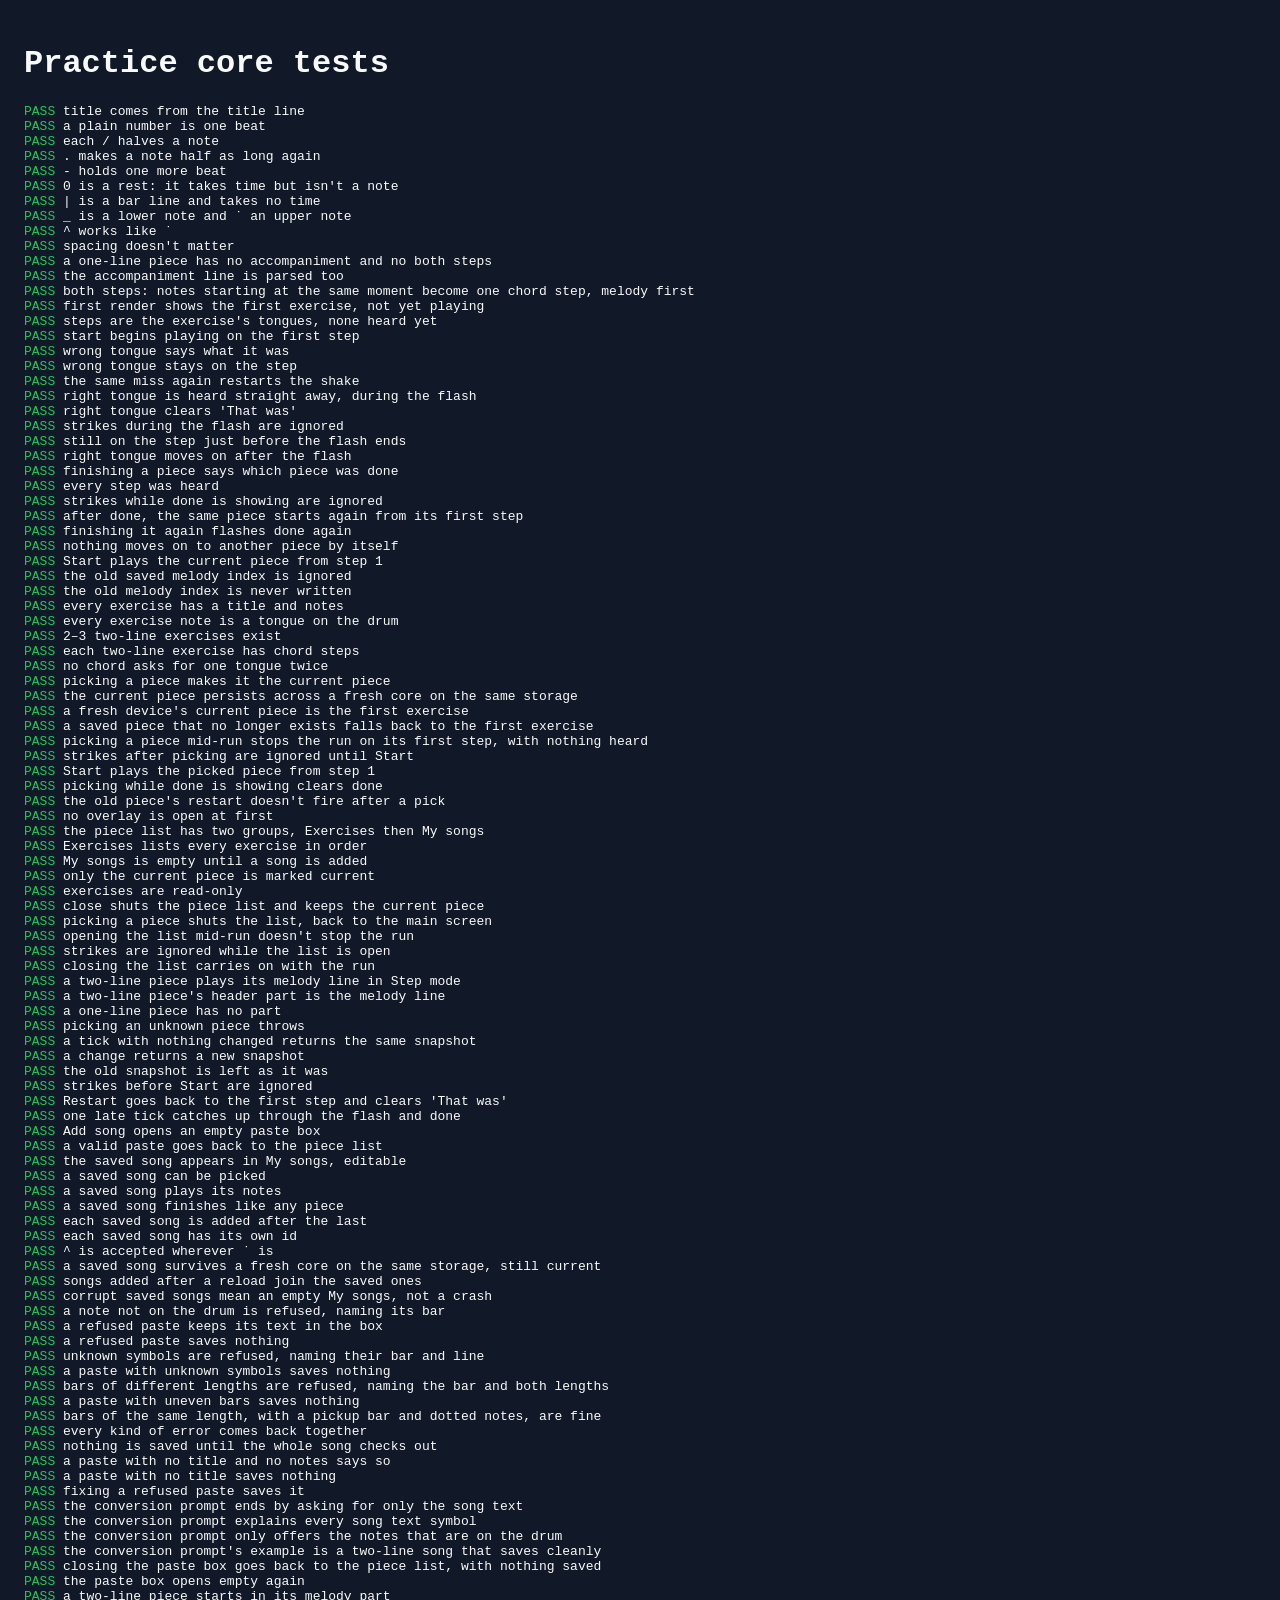
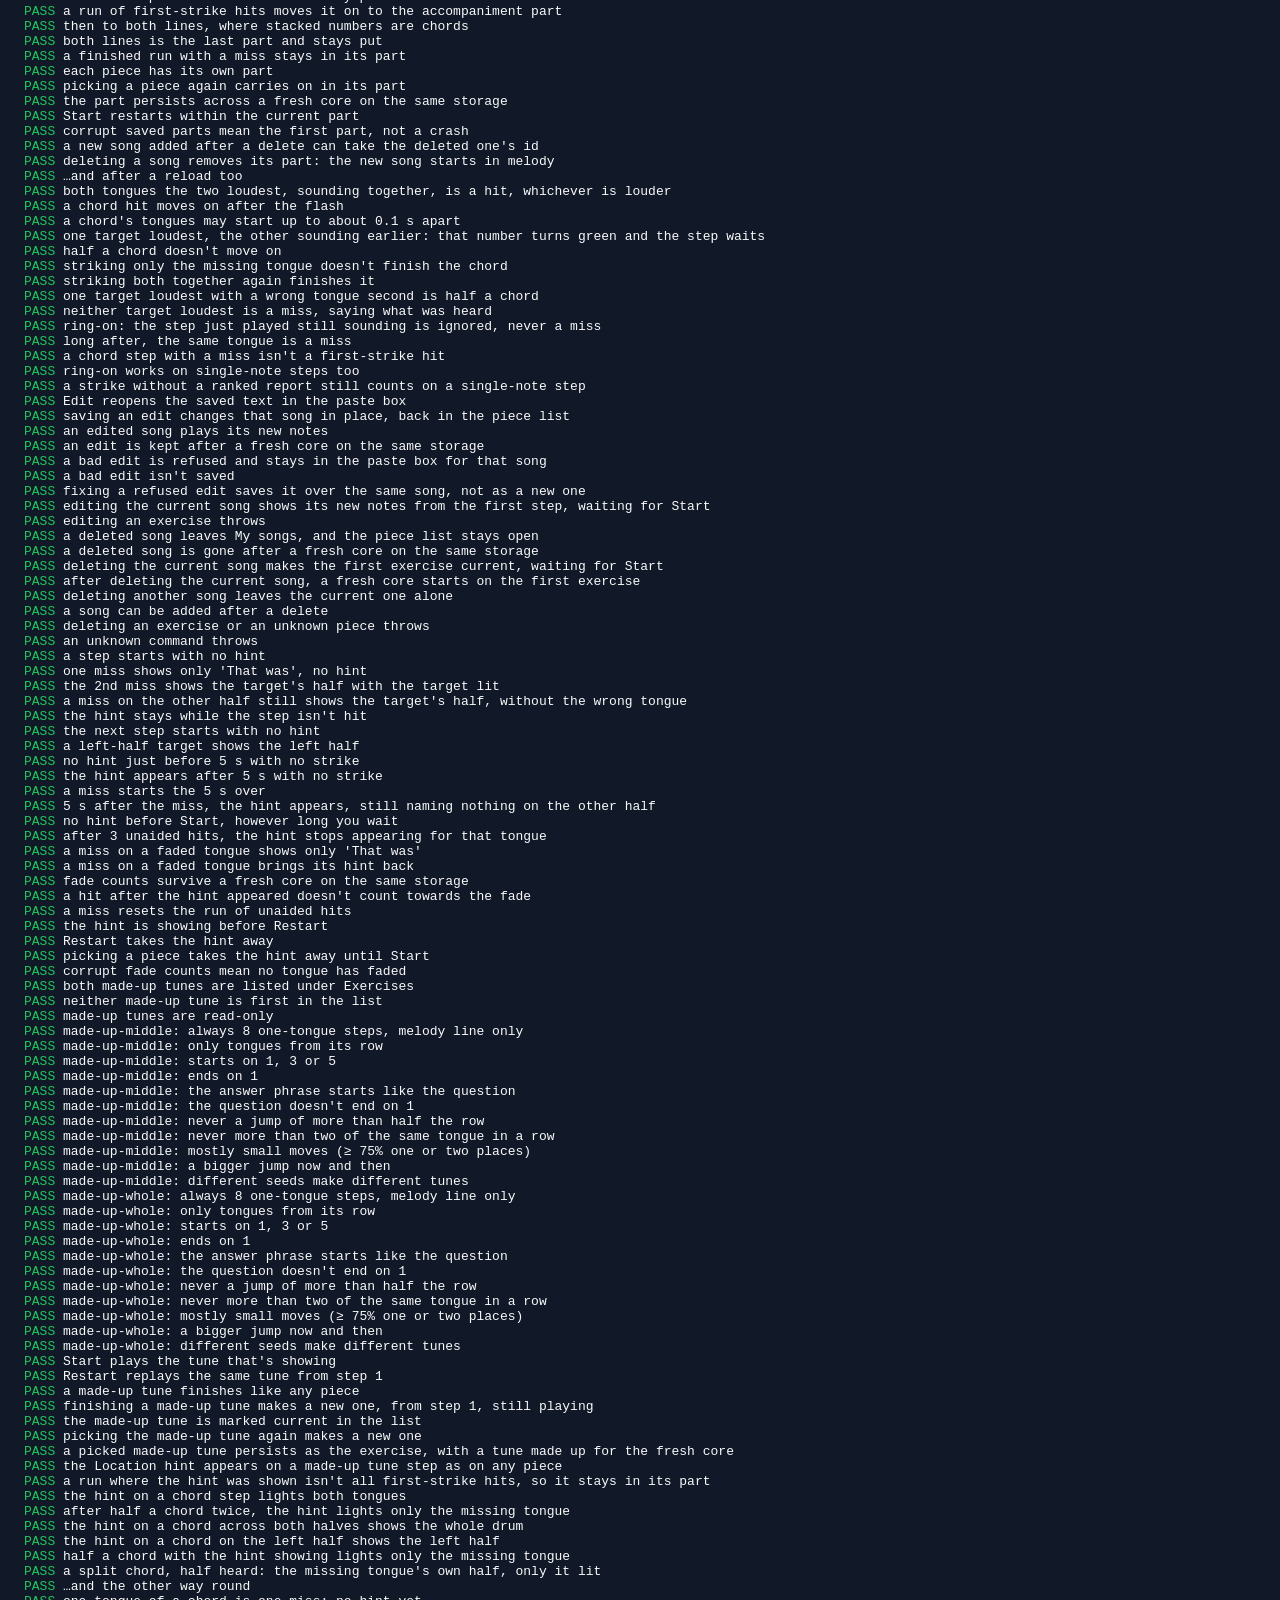
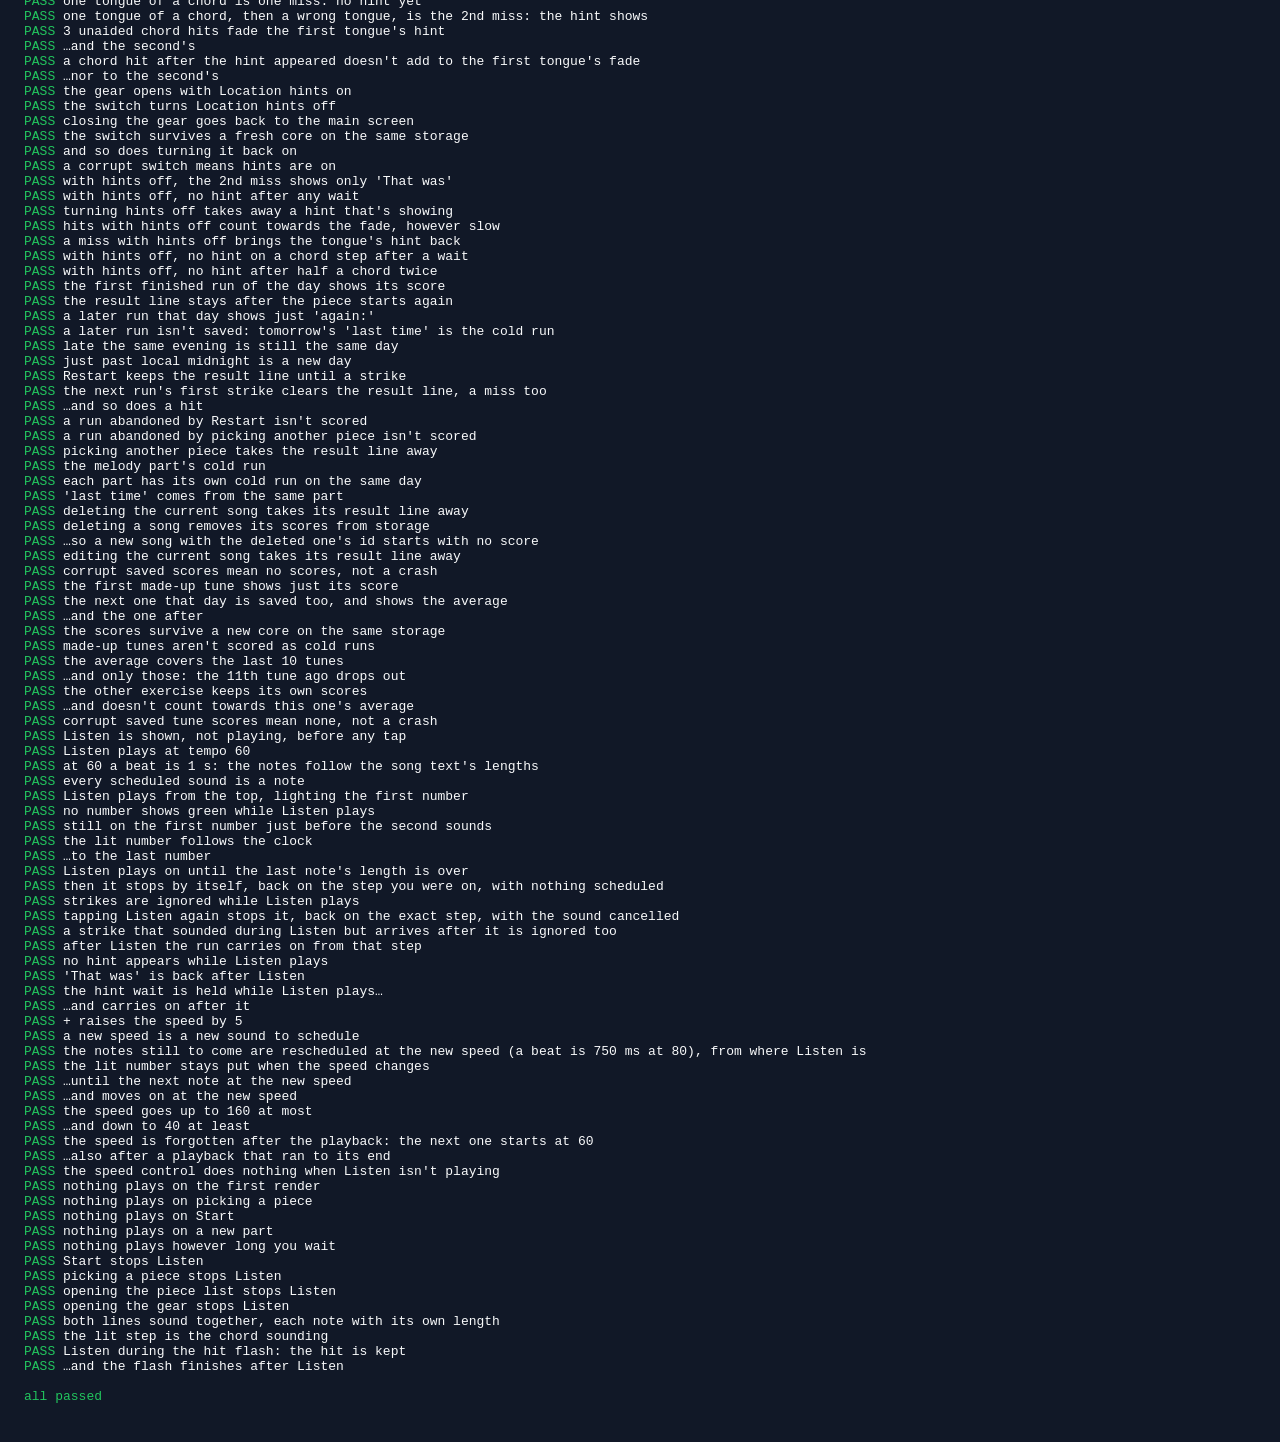
==== core-test.html @ 292e3771 "Merge branch 'next-version' into ticket-35 # Conflicts: #	core-test.html" ====
<!DOCTYPE html>
<html lang="en">
<head>
  <meta charset="utf-8">
  <title>Practice core tests</title>
  <style>body { font-family: ui-monospace, monospace; background: #111827; color: #f9fafb; padding: 1rem; } .fail { color: #f87171; } .pass { color: #22c55e; }</style>
</head>
<body>
  <h1>Practice core tests</h1>
  <pre id="out"></pre>
  <script type="module">
    // Cache-busted so a plain reload always tests the latest code.
    const bust = `?v=${Date.now()}`;
    const { createPracticeCore } = await import(`./core.js${bust}`);
    const { parseSongText } = await import(`./songtext.js${bust}`);
    const { EXERCISES, NOTE_BY_ID, DRUM_NOTES } = await import(`./notes.js${bust}`);

    const out = document.getElementById("out");
    const results = [];

    function check(name, got, want) {
      const ok = JSON.stringify(got) === JSON.stringify(want);
      results.push({ name, ok });
      out.innerHTML += `<span class="${ok ? "pass" : "fail"}">${ok ? "PASS" : "FAIL"}</span> ${name}\n`
        + (ok ? "" : `     want ${JSON.stringify(want)}\n     got  ${JSON.stringify(got)}\n`);
    }

    // localStorage stand-in.
    function fakeStorage(entries = {}) {
      const m = new Map(Object.entries(entries));
      return {
        getItem: (k) => (m.has(k) ? m.get(k) : null),
        setItem: (k, v) => m.set(k, String(v)),
        removeItem: (k) => m.delete(k),
      };
    }

    // A repeatable stand-in for Math.random.
    function seeded(seed) {
      let s = seed;
      return () => (s = (s * 16807) % 2147483647) / 2147483647;
    }

    // A core on a clock the test moves by hand: t.now += 300.
    function setup(storage = fakeStorage()) {
      const t = { now: new Date(2026, 9, 20, 9).getTime() };
      const core = createPracticeCore({ storage, clock: () => t.now, random: seeded(1) });
      return { t, core, storage };
    }

    const ids = (step) => step.tongues.map((tg) => tg.id);

    // Song text, through the parser seam (rhythm isn't visible in Step mode yet).
    {
      const notes = (line) => line.map((n) => `${n.tongue}@${n.start}+${n.length}`).join(" ");
      const melody = (text) => notes(parseSongText(`title: T\nmelody: ${text}`).lines.melody);
      check("title comes from the title line", parseSongText("title:  Morning tune \nmelody: 1").title, "Morning tune");
      check("a plain number is one beat", melody("1 2 3"), "1@0+1 2@1+1 3@2+1");
      check("each / halves a note", melody("1/ 2// 3"), "1@0+0.5 2@0.5+0.25 3@0.75+1");
      check(". makes a note half as long again", melody("1. 2/ 3/. 4"), "1@0+1.5 2@1.5+0.5 3@2+0.75 4@2.75+1");
      check("- holds one more beat", melody("1 - - 2 -"), "1@0+3 2@3+2");
      check("0 is a rest: it takes time but isn't a note", melody("1 0 2/ 0/ 3"), "1@0+1 2@2+0.5 3@3+1");
      check("| is a bar line and takes no time", melody("1 2 | 3 - |"), "1@0+1 2@1+1 3@2+2");
      check("_ is a lower note and ˙ an upper note", melody("_6 ˙1 _5/"), "_6@0+1 ˙1@1+1 _5@2+0.5");
      check("^ works like ˙", melody("^1 ^3/"), "˙1@0+1 ˙3@1+0.5");
      check("spacing doesn't matter", melody("1/2/|3"), "1@0+0.5 2@0.5+0.5 3@1+1");

      const one = parseSongText("title: One line\nmelody: 1 2");
      check("a one-line piece has no accompaniment and no both steps", [one.lines.accomp, one.both], [undefined, undefined]);

      const two = parseSongText("title: Two\nmelody: 3 5/ 6/ 5 - |\naccomp: 1 0 _5/ _6/ 0 |");
      check("the accompaniment line is parsed too", notes(two.lines.accomp), "1@0+1 _5@2+0.5 _6@2.5+0.5");
      check("both steps: notes starting at the same moment become one chord step, melody first",
        two.both.map((s) => `${s.tongues.join("+")}@${s.start}`).join(" "), "3+1@0 5@1 6@1.5 5+_5@2 _6@2.5");
    }

    {
      const { core } = setup();
      let v = core.send({ type: "tick" });
      check("first render shows the first exercise, not yet playing",
        [v.piece.title, v.piece.group, v.playing, v.position], ["D major scale", "exercise", false, 0]);
      check("steps are the exercise's tongues, none heard yet",
        v.steps.map(ids).join(" "), "1 2 3 4 5 6 7 ˙1");
      v = core.send({ type: "start" });
      check("start begins playing on the first step", [v.playing, v.position], [true, 0]);
    }

    {
      const { t, core } = setup();
      core.send({ type: "start" });
      let v = core.send({ type: "strike", tongue: "3", at: t.now }); // the scale starts on 1
      check("wrong tongue says what it was", v.feedback.thatWas, "3");
      check("wrong tongue stays on the step", v.position, 0);
      const first = v.feedback.seq;
      v = core.send({ type: "strike", tongue: "3", at: t.now });
      check("the same miss again restarts the shake", v.feedback.seq > first, true);
    }

    {
      const { t, core } = setup();
      core.send({ type: "start" });
      core.send({ type: "strike", tongue: "3", at: t.now });
      let v = core.send({ type: "strike", tongue: "1", at: t.now });
      check("right tongue is heard straight away, during the flash",
        [v.steps[0].tongues[0].heard, v.position], [true, 0]);
      check("right tongue clears 'That was'", v.feedback, null);
      t.now += 100;
      v = core.send({ type: "strike", tongue: "2", at: t.now });
      check("strikes during the flash are ignored", v.steps[1].tongues[0].heard, false);
      t.now += 149;
      check("still on the step just before the flash ends", core.send({ type: "tick" }).position, 0);
      t.now += 1;
      v = core.send({ type: "tick" });
      check("right tongue moves on after the flash", [v.position, v.steps[1].tongues[0].heard], [1, false]);
    }

    // A strike as the detector reports it: `sounding` is [tongue, onset ms from now], loudest first,
    // and the detector's single-note verdict is the loudest.
    function report(t, ...sounding) {
      const ranked = sounding.map(([tongue, from], i) => ({ tongue, level: 1 / (i + 1), at: t.now + from }));
      return { type: "strike", tongue: ranked[0].tongue, at: t.now, ranked };
    }

    // Hits every remaining step of the current piece, waiting out each flash. Chords are struck
    // together.
    function playThrough(t, core) {
      let v = core.send({ type: "tick" });
      while (!v.done) {
        core.send(report(t, ...ids(v.steps[v.position]).map((id) => [id, 0])));
        t.now += 300;
        v = core.send({ type: "tick" });
      }
      return v;
    }

    {
      const { t, core } = setup();
      core.send({ type: "start" });
      let v = playThrough(t, core);
      check("finishing a piece says which piece was done", v.done.title, "D major scale");
      check("every step was heard", v.steps.every((s) => s.tongues[0].heard), true);
      const firstDone = v.done.seq;
      v = core.send({ type: "strike", tongue: "3", at: t.now });
      check("strikes while done is showing are ignored", v.feedback, null);
      t.now += 1500;
      v = core.send({ type: "tick" });
      check("after done, the same piece starts again from its first step",
        [v.done, v.piece.title, v.position, v.steps[0].tongues[0].heard, v.playing],
        [null, "D major scale", 0, false, true]);
      v = playThrough(t, core);
      check("finishing it again flashes done again", [v.done.title, v.done.seq > firstDone], ["D major scale", true]);
      t.now += 60000;
      v = core.send({ type: "tick" });
      check("nothing moves on to another piece by itself",
        [v.piece.title, v.position, v.done], ["D major scale", 0, null]);
    }

    {
      const { t, core } = setup();
      core.send({ type: "start" });
      core.send({ type: "strike", tongue: "1", at: t.now });
      t.now += 300;
      core.send({ type: "strike", tongue: "2", at: t.now });
      t.now += 300;
      core.send({ type: "tick" });
      const v = core.send({ type: "start" });
      check("Start plays the current piece from step 1",
        [v.piece.title, v.position, v.steps.some((s) => s.tongues[0].heard)], ["D major scale", 0, false]);
    }

    {
      const writes = [];
      const storage = fakeStorage({ "tongue-drum:melody": "5" });
      const setItem = storage.setItem;
      storage.setItem = (k, v) => { writes.push(k); setItem(k, v); };
      const { t, core } = setup(storage);
      let v = core.send({ type: "tick" });
      check("the old saved melody index is ignored", v.piece.title, "D major scale");
      core.send({ type: "start" });
      playThrough(t, core);
      t.now += 1500;
      core.send({ type: "tick" });
      check("the old melody index is never written", writes.includes("tongue-drum:melody"), false);
    }

    {
      const pieces = EXERCISES.map((e) => parseSongText(e.text));
      check("every exercise has a title and notes", pieces.every((p) => p.title && p.lines.melody.length > 0), true);
      check("every exercise note is a tongue on the drum",
        pieces.flatMap((p) => [...p.lines.melody, ...(p.lines.accomp ?? [])]).filter((n) => !NOTE_BY_ID[n.tongue]), []);
      const twoLine = pieces.filter((p) => p.lines.accomp);
      check("2–3 two-line exercises exist", twoLine.length >= 2 && twoLine.length <= 3, true);
      check("each two-line exercise has chord steps", twoLine.every((p) => p.both.some((s) => s.tongues.length === 2)), true);
      check("no chord asks for one tongue twice", twoLine.every((p) => p.both.every((s) => new Set(s.tongues).size === s.tongues.length)), true);
    }

    // The piece list.
    {
      const storage = fakeStorage();
      const { core } = setup(storage);
      let v = core.send({ type: "pick", pieceId: "simple-phrase" });
      check("picking a piece makes it the current piece", v.piece.title, "Simple phrase");
      v = setup(storage).core.send({ type: "tick" });
      check("the current piece persists across a fresh core on the same storage", v.piece.title, "Simple phrase");
      v = setup().core.send({ type: "tick" });
      check("a fresh device's current piece is the first exercise", v.piece.title, "D major scale");
      v = setup(fakeStorage({ "tongue-drum:piece": "no-such-piece" })).core.send({ type: "tick" });
      check("a saved piece that no longer exists falls back to the first exercise", v.piece.title, "D major scale");
    }

    {
      const { t, core } = setup();
      core.send({ type: "start" });
      core.send({ type: "strike", tongue: "1", at: t.now });
      t.now += 300;
      core.send({ type: "strike", tongue: "5", at: t.now }); // a miss on step 2
      let v = core.send({ type: "pick", pieceId: "up-and-down" });
      check("picking a piece mid-run stops the run on its first step, with nothing heard",
        [v.piece.title, v.playing, v.position, v.feedback, v.steps.some((s) => s.tongues[0].heard)],
        ["Up and down", false, 0, null, false]);
      v = core.send({ type: "strike", tongue: "1", at: t.now });
      check("strikes after picking are ignored until Start", v.steps[0].tongues[0].heard, false);
      v = core.send({ type: "start" });
      check("Start plays the picked piece from step 1",
        [v.piece.title, v.playing, v.position, v.steps.map(ids).join(" ")], ["Up and down", true, 0, "1 3 5 7 5 3 1"]);
    }

    {
      const { t, core } = setup();
      core.send({ type: "start" });
      playThrough(t, core);
      let v = core.send({ type: "pick", pieceId: "classic-step" });
      check("picking while done is showing clears done", [v.done, v.playing], [null, false]);
      t.now += 1500;
      v = core.send({ type: "tick" });
      check("the old piece's restart doesn't fire after a pick", [v.piece.title, v.playing, v.done], ["Classic step", false, null]);
    }

    {
      const { core } = setup();
      check("no overlay is open at first", core.send({ type: "tick" }).overlay, null);
      core.send({ type: "pick", pieceId: "simple-phrase" });
      let v = core.send({ type: "open", what: "pieces" });
      check("the piece list has two groups, Exercises then My songs",
        [v.overlay.kind, v.overlay.groups.map((g) => g.title)], ["pieces", ["Exercises", "My songs"]]);
      const [exercises, mySongs] = v.overlay.groups;
      check("Exercises lists every exercise in order",
        exercises.pieces.map((p) => p.title).slice(0, 3), ["D major scale", "Simple phrase", "Up and down"]);
      check("My songs is empty until a song is added", mySongs.pieces, []);
      check("only the current piece is marked current",
        exercises.pieces.filter((p) => p.current).map((p) => p.id), ["simple-phrase"]);
      check("exercises are read-only", exercises.pieces.some((p) => p.editable), false);
      v = core.send({ type: "close" });
      check("close shuts the piece list and keeps the current piece", [v.overlay, v.piece.title], [null, "Simple phrase"]);
      core.send({ type: "open", what: "pieces" });
      v = core.send({ type: "pick", pieceId: "upper-octave" });
      check("picking a piece shuts the list, back to the main screen", [v.overlay, v.piece.title], [null, "Upper octave"]);
    }

    {
      const { t, core } = setup();
      core.send({ type: "start" });
      let v = core.send({ type: "open", what: "pieces" });
      check("opening the list mid-run doesn't stop the run", v.playing, true);
      v = core.send({ type: "strike", tongue: "1", at: t.now });
      check("strikes are ignored while the list is open", [v.steps[0].tongues[0].heard, v.feedback], [false, null]);
      core.send({ type: "close" });
      v = core.send({ type: "strike", tongue: "1", at: t.now });
      check("closing the list carries on with the run", [v.playing, v.steps[0].tongues[0].heard], [true, true]);
    }

    {
      const { core } = setup();
      const v = core.send({ type: "pick", pieceId: "bells-two-lines" });
      check("a two-line piece plays its melody line in Step mode", v.steps.map(ids).join(" "), "5 3 5 3 1");
      check("a two-line piece's header part is the melody line", v.piece.part, "melody");
      check("a one-line piece has no part", core.send({ type: "pick", pieceId: "simple-phrase" }).piece.part, null);
      let threw = false;
      try { core.send({ type: "pick", pieceId: "no-such-piece" }); } catch { threw = true; }
      check("picking an unknown piece throws", threw, true);
    }

    {
      const { t, core } = setup();
      const a = core.send({ type: "start" });
      t.now += 1000;
      check("a tick with nothing changed returns the same snapshot", core.send({ type: "tick" }) === a, true);
      const b = core.send({ type: "strike", tongue: "3", at: t.now });
      check("a change returns a new snapshot", b !== a, true);
      check("the old snapshot is left as it was", a.feedback, null);
    }

    {
      const { t, core } = setup();
      let v = core.send({ type: "strike", tongue: "3", at: t.now });
      check("strikes before Start are ignored", v.feedback, null);
      core.send({ type: "start" });
      core.send({ type: "strike", tongue: "1", at: t.now });
      t.now += 300;
      core.send({ type: "strike", tongue: "5", at: t.now });
      v = core.send({ type: "start" });
      check("Restart goes back to the first step and clears 'That was'",
        [v.position, v.steps[0].tongues[0].heard, v.feedback, v.playing], [0, false, null, true]);
    }

    {
      const { t, core } = setup();
      core.send({ type: "start" });
      for (const tongue of ["1", "2", "3", "4", "5", "6", "7"]) {
        core.send({ type: "strike", tongue, at: t.now });
        t.now += 300;
        core.send({ type: "tick" });
      }
      core.send({ type: "strike", tongue: "˙1", at: t.now });
      t.now += 10000; // the screen was asleep: no ticks through the flash and done
      const v = core.send({ type: "tick" });
      check("one late tick catches up through the flash and done",
        [v.piece.title, v.position, v.done], ["D major scale", 0, null]);
    }

    // Add song.
    const songsIn = (v) => v.overlay.groups[1].pieces;

    {
      const { t, core } = setup();
      core.send({ type: "open", what: "pieces" });
      let v = core.send({ type: "open", what: "editor" });
      check("Add song opens an empty paste box", [v.overlay.kind, v.overlay.text, v.overlay.errors], ["editor", "", []]);
      v = core.send({ type: "saveSong", text: "title: Morning tune\nmelody: 3 5 | 6 - |" });
      check("a valid paste goes back to the piece list", v.overlay.kind, "pieces");
      check("the saved song appears in My songs, editable",
        songsIn(v).map((p) => [p.title, p.editable]), [["Morning tune", true]]);
      v = core.send({ type: "pick", pieceId: songsIn(v)[0].id });
      check("a saved song can be picked", [v.piece.title, v.piece.group], ["Morning tune", "my-song"]);
      v = core.send({ type: "start" });
      check("a saved song plays its notes", v.steps.map(ids).join(" "), "3 5 6");
      v = playThrough(t, core);
      check("a saved song finishes like any piece", v.done.title, "Morning tune");
    }

    {
      const { core } = setup();
      core.send({ type: "open", what: "editor" });
      core.send({ type: "saveSong", text: "title: First\nmelody: 1" });
      core.send({ type: "open", what: "editor" });
      const v = core.send({ type: "saveSong", text: "title: Second\nmelody: 2" });
      check("each saved song is added after the last", songsIn(v).map((p) => p.title), ["First", "Second"]);
      check("each saved song has its own id", new Set(songsIn(v).map((p) => p.id)).size, 2);
    }

    {
      const { core } = setup();
      core.send({ type: "open", what: "editor" });
      const v = core.send({ type: "saveSong", text: "title: Phone typed\nmelody: ^1 ^3/ 7 | _5 - |" });
      check("^ is accepted wherever ˙ is", core.send({ type: "pick", pieceId: songsIn(v)[0].id }).steps.map(ids).join(" "), "˙1 ˙3 7 _5");
    }

    {
      const storage = fakeStorage();
      const { core } = setup(storage);
      core.send({ type: "open", what: "editor" });
      let v = core.send({ type: "saveSong", text: "title: Kept\nmelody: 5 3 | 1 - |" });
      core.send({ type: "pick", pieceId: songsIn(v)[0].id });
      const fresh = setup(storage).core;
      v = fresh.send({ type: "tick" });
      check("a saved song survives a fresh core on the same storage, still current",
        [v.piece.title, v.piece.group, v.steps.map(ids).join(" ")], ["Kept", "my-song", "5 3 1"]);
      fresh.send({ type: "open", what: "editor" });
      v = fresh.send({ type: "saveSong", text: "title: Another\nmelody: 1" });
      check("songs added after a reload join the saved ones", songsIn(v).map((p) => p.title), ["Kept", "Another"]);
      v = setup(fakeStorage({ "tongue-drum:songs": "{not json" })).core.send({ type: "open", what: "pieces" });
      check("corrupt saved songs mean an empty My songs, not a crash", songsIn(v), []);
    }

    // A bad paste: every error comes back at once, each naming its bar, and nothing is saved.
    function badPaste(text) {
      const storage = fakeStorage();
      const { core } = setup(storage);
      core.send({ type: "open", what: "editor" });
      const v = core.send({ type: "saveSong", text });
      const after = setup(storage).core.send({ type: "open", what: "pieces" });
      return { v, saved: songsIn(core.send({ type: "open", what: "pieces" })).length + songsIn(after).length };
    }

    {
      const { v, saved } = badPaste("title: Too low\nmelody: 1 2 | _1 3 | ˙5 - |");
      check("a note not on the drum is refused, naming its bar",
        [v.overlay.kind, v.overlay.errors], ["editor", [
          { bar: 2, message: "bar 2: _1 isn't on the drum" },
          { bar: 3, message: "bar 3: ˙5 isn't on the drum" },
        ]]);
      check("a refused paste keeps its text in the box", v.overlay.text, "title: Too low\nmelody: 1 2 | _1 3 | ˙5 - |");
      check("a refused paste saves nothing", saved, 0);
    }

    {
      const { v, saved } = badPaste("title: Typos\nmelody: 1 2 | 3 x 4 | 5 8 |\naccomp: 1 - | _5 * - | 1 |");
      check("unknown symbols are refused, naming their bar and line", v.overlay.errors, [
        { bar: 2, message: 'bar 2: "x" in the melody isn\'t a song text symbol' },
        { bar: 3, message: 'bar 3: "8" in the melody isn\'t a song text symbol' },
        { bar: 2, message: 'bar 2: "*" in the accompaniment isn\'t a song text symbol' },
      ]);
      check("a paste with unknown symbols saves nothing", saved, 0);
    }

    {
      const { v, saved } = badPaste("title: Uneven\nmelody: 1 2 3 4 | 5 - - | 6/ 6/ 5 |\naccomp: 1 - - - | _5 - - - | 1 - - - | _5 |");
      check("bars of different lengths are refused, naming the bar and both lengths", v.overlay.errors, [
        { bar: 2, message: "bar 2: melody 3 beats, accompaniment 4" },
        { bar: 3, message: "bar 3: melody 2 beats, accompaniment 4" },
        { bar: 4, message: "bar 4: melody 0 beats, accompaniment 1" },
      ]);
      check("a paste with uneven bars saves nothing", saved, 0);
    }

    {
      const { v } = badPaste("title: Pickup\nmelody: 6/ 7/ | ˙1. 7/ ˙1 ˙3 | 7 - - 3 |\naccomp: 0 | _6 3 6 3 | _5 2 5 2 |");
      check("bars of the same length, with a pickup bar and dotted notes, are fine", v.overlay.kind, "pieces");
    }

    {
      const { v, saved } = badPaste("title: All wrong\nmelody: 1 _1 | 2 ? |\naccomp: 1 - - |");
      check("every kind of error comes back together", v.overlay.errors.map((e) => e.message), [
        "bar 1: _1 isn't on the drum",
        'bar 2: "?" in the melody isn\'t a song text symbol',
        "bar 1: melody 2 beats, accompaniment 3",
        "bar 2: melody 1 beat, accompaniment 0",
      ]);
      check("nothing is saved until the whole song checks out", saved, 0);
    }

    {
      const { v, saved } = badPaste("melody: 0 0 |");
      check("a paste with no title and no notes says so", v.overlay.errors, [
        { bar: null, message: "The title: line is missing" },
        { bar: null, message: "The melody has no notes" },
      ]);
      check("a paste with no title saves nothing", saved, 0);
    }

    {
      const { core } = setup();
      core.send({ type: "open", what: "editor" });
      core.send({ type: "saveSong", text: "title: Bad\nmelody: 9" });
      const v = core.send({ type: "saveSong", text: "title: Fixed\nmelody: 1" });
      check("fixing a refused paste saves it", songsIn(v).map((p) => p.title), ["Fixed"]);
    }

    {
      const { core } = setup();
      const prompt = core.send({ type: "open", what: "editor" }).overlay.conversionPrompt;
      check("the conversion prompt ends by asking for only the song text", /output only the song text/i.test(prompt), true);
      check("the conversion prompt explains every song text symbol",
        ["title:", "melody:", "accomp:", "_", "˙", "^", "/", ".", "-", "0", "|"].filter((s) => !prompt.includes(`"${s}"`)), []);
      check("the conversion prompt only offers the notes that are on the drum",
        ["_3", "˙3"].every((id) => prompt.includes(id)) && !prompt.includes("_2"), true);
      const example = prompt.match(/```\n([\s\S]*?)\n```/)?.[1] ?? "";
      const v = core.send({ type: "saveSong", text: example });
      check("the conversion prompt's example is a two-line song that saves cleanly",
        [example.includes("accomp:"), v.overlay.kind], [true, "pieces"]);
    }

    {
      const { core } = setup();
      core.send({ type: "open", what: "pieces" });
      core.send({ type: "open", what: "editor" });
      core.send({ type: "saveSong", text: "title: Bad\nmelody: 9" });
      let v = core.send({ type: "close" });
      check("closing the paste box goes back to the piece list, with nothing saved", [v.overlay.kind, songsIn(v)], ["pieces", []]);
      v = core.send({ type: "open", what: "editor" });
      check("the paste box opens empty again", [v.overlay.text, v.overlay.errors], ["", []]);
    }

    // Two-line Step mode: parts.
    const DUET = "title: Duet\nmelody: 3 5 | 6 - |\naccomp: 1 _5 | _6 - |";

    // Saves a song through the paste box and picks it.
    function pickNewSong(core, text) {
      core.send({ type: "open", what: "editor" });
      const v = core.send({ type: "saveSong", text });
      return core.send({ type: "pick", pieceId: songsIn(v).at(-1).id });
    }

    // Plays one whole run of the current part on the first strike of every step, and waits out done.
    function cleanRun(t, core) {
      core.send({ type: "start" });
      playThrough(t, core);
      t.now += 1500;
      return core.send({ type: "tick" });
    }

    {
      const { t, core } = setup();
      let v = pickNewSong(core, DUET);
      check("a two-line piece starts in its melody part", [v.piece.part, v.steps.map(ids).join(" ")], ["melody", "3 5 6"]);
      v = cleanRun(t, core);
      check("a run of first-strike hits moves it on to the accompaniment part",
        [v.piece.part, v.steps.map(ids).join(" "), v.position], ["accomp", "1 _5 _6", 0]);
      v = cleanRun(t, core);
      check("then to both lines, where stacked numbers are chords",
        [v.piece.part, v.steps.map((s) => ids(s).join("+")).join(" ")], ["both", "3+1 5+_5 6+_6"]);
      v = cleanRun(t, core);
      check("both lines is the last part and stays put", v.piece.part, "both");
    }

    {
      const { t, core } = setup();
      pickNewSong(core, DUET);
      core.send({ type: "start" });
      core.send({ type: "strike", tongue: "4", at: t.now }); // a miss on the first step
      playThrough(t, core);
      t.now += 1500;
      const v = core.send({ type: "tick" });
      check("a finished run with a miss stays in its part", [v.piece.part, v.position, v.playing], ["melody", 0, true]);
    }

    {
      const storage = fakeStorage();
      const { t, core } = setup(storage);
      const duet = pickNewSong(core, DUET).piece.id;
      cleanRun(t, core);
      let v = core.send({ type: "pick", pieceId: "bells-two-lines" });
      check("each piece has its own part", v.piece.part, "melody");
      v = core.send({ type: "pick", pieceId: duet });
      check("picking a piece again carries on in its part", v.piece.part, "accomp");
      const fresh = setup(storage).core;
      v = fresh.send({ type: "tick" });
      check("the part persists across a fresh core on the same storage", [v.piece.part, v.steps.map(ids).join(" ")], ["accomp", "1 _5 _6"]);
      v = fresh.send({ type: "start" });
      check("Start restarts within the current part", [v.piece.part, v.position], ["accomp", 0]);
      v = setup(fakeStorage({ "tongue-drum:piece": "bells-two-lines", "tongue-drum:parts": "[oops" })).core.send({ type: "tick" });
      check("corrupt saved parts mean the first part, not a crash", v.piece.part, "melody");
    }

    {
      const storage = fakeStorage();
      const { t, core } = setup(storage);
      const duet = pickNewSong(core, DUET).piece.id;
      cleanRun(t, core);
      core.send({ type: "deleteSong", pieceId: duet });
      const v = pickNewSong(core, DUET);
      check("a new song added after a delete can take the deleted one's id", v.piece.id, duet);
      check("deleting a song removes its part: the new song starts in melody", v.piece.part, "melody");
      check("…and after a reload too", setup(storage).core.send({ type: "tick" }).piece.part, "melody");
    }

    // The chord rule, on the detector's ranked report. DUET's both part is 3+1, 5+_5, 6+_6.
    function inBoth() {
      const { t, core } = setup();
      pickNewSong(core, DUET);
      cleanRun(t, core);
      cleanRun(t, core);
      core.send({ type: "start" });
      t.now += 5000; // well clear of the last run's ringing
      return { t, core };
    }
    const heardIn = (step) => step.tongues.filter((tg) => tg.heard).map((tg) => tg.id);

    {
      const { t, core } = inBoth();
      let v = core.send(report(t, ["1", 10], ["3", 0], ["5", -2000]));
      check("both tongues the two loudest, sounding together, is a hit, whichever is louder",
        [heardIn(v.steps[0]), v.feedback], [["3", "1"], null]);
      t.now += 300;
      check("a chord hit moves on after the flash", core.send({ type: "tick" }).position, 1);
    }

    {
      const { t, core } = inBoth();
      const v = core.send(report(t, ["3", 0], ["1", 90]));
      check("a chord's tongues may start up to about 0.1 s apart", heardIn(v.steps[0]), ["3", "1"]);
    }

    {
      const { t, core } = inBoth();
      let v = core.send(report(t, ["3", 0], ["1", -400], ["4", -20]));
      check("one target loudest, the other sounding earlier: that number turns green and the step waits",
        [heardIn(v.steps[0]), v.position, v.feedback], [["3"], 0, null]);
      t.now += 1000;
      v = core.send({ type: "tick" });
      check("half a chord doesn't move on", v.position, 0);
      v = core.send(report(t, ["1", 0], ["3", -1000]));
      check("striking only the missing tongue doesn't finish the chord", [heardIn(v.steps[0]), v.position], [["1"], 0]);
      t.now += 1000;
      v = core.send(report(t, ["3", 0], ["1", 5]));
      check("striking both together again finishes it", heardIn(v.steps[0]), ["3", "1"]);
    }

    {
      const { t, core } = inBoth();
      const v = core.send(report(t, ["1", 0], ["2", 0], ["3", 0]));
      check("one target loudest with a wrong tongue second is half a chord", [heardIn(v.steps[0]), v.feedback], [["1"], null]);
    }

    {
      const { t, core } = inBoth();
      const v = core.send(report(t, ["4", 0], ["3", 0], ["1", 0]));
      check("neither target loudest is a miss, saying what was heard",
        [heardIn(v.steps[0]), v.feedback?.thatWas, v.position], [[], "4", 0]);
    }

    {
      const { t, core } = inBoth();
      core.send(report(t, ["3", 0], ["1", 0]));
      t.now += 600;
      let v = core.send(report(t, ["1", -600], ["3", -600], ["5", 0])); // step 2 is 5+_5
      check("ring-on: the step just played still sounding is ignored, never a miss",
        [v.position, v.feedback, heardIn(v.steps[1])], [1, null, []]);
      t.now += 3000;
      v = core.send(report(t, ["1", 0]));
      check("long after, the same tongue is a miss", v.feedback?.thatWas, "1");
    }

    {
      const { t, core } = inBoth();
      core.send(report(t, ["4", 0])); // a miss
      core.send(report(t, ["3", 0], ["1", 0]));
      playThrough(t, core);
      t.now += 1500;
      check("a chord step with a miss isn't a first-strike hit", core.send({ type: "tick" }).piece.part, "both");
    }

    {
      const { t, core } = setup();
      pickNewSong(core, DUET);
      core.send({ type: "start" });
      core.send(report(t, ["3", 0]));
      t.now += 600;
      const v = core.send(report(t, ["3", -600])); // step 2 is 5
      check("ring-on works on single-note steps too", [v.position, v.feedback], [1, null]);
    }

    {
      const { t, core } = setup();
      pickNewSong(core, DUET);
      cleanRun(t, core);
      core.send({ type: "start" });
      const v = core.send({ type: "strike", tongue: "1", at: t.now });
      check("a strike without a ranked report still counts on a single-note step", heardIn(v.steps[0]), ["1"]);
    }

    // Edit and delete My songs.
    function withSongs(core, ...texts) {
      let v;
      for (const text of texts) {
        core.send({ type: "open", what: "editor" });
        v = core.send({ type: "saveSong", text });
      }
      return songsIn(v).map((p) => p.id);
    }

    {
      const { core } = setup();
      const [id] = withSongs(core, "title: Morning tune\nmelody: 3 5 | 6 - |");
      const v = core.send({ type: "open", what: "editor", pieceId: id });
      check("Edit reopens the saved text in the paste box",
        [v.overlay.kind, v.overlay.pieceId, v.overlay.text, v.overlay.errors], ["editor", id, "title: Morning tune\nmelody: 3 5 | 6 - |", []]);
    }

    {
      const storage = fakeStorage();
      const { core } = setup(storage);
      const [first, second] = withSongs(core, "title: First\nmelody: 1", "title: Second\nmelody: 2");
      core.send({ type: "open", what: "editor", pieceId: first });
      let v = core.send({ type: "saveSong", text: "title: First, fixed\nmelody: 1 3 5" });
      check("saving an edit changes that song in place, back in the piece list",
        [v.overlay.kind, songsIn(v).map((p) => [p.id, p.title])], ["pieces", [[first, "First, fixed"], [second, "Second"]]]);
      check("an edited song plays its new notes", core.send({ type: "pick", pieceId: first }).steps.map(ids).join(" "), "1 3 5");
      v = setup(storage).core.send({ type: "open", what: "pieces" });
      check("an edit is kept after a fresh core on the same storage", songsIn(v).map((p) => p.title), ["First, fixed", "Second"]);
    }

    {
      const storage = fakeStorage();
      const { core } = setup(storage);
      const [id] = withSongs(core, "title: Good\nmelody: 1 2");
      core.send({ type: "open", what: "editor", pieceId: id });
      let v = core.send({ type: "saveSong", text: "title: Broken\nmelody: 1 x" });
      check("a bad edit is refused and stays in the paste box for that song",
        [v.overlay.kind, v.overlay.pieceId, v.overlay.errors.length], ["editor", id, 1]);
      v = setup(storage).core.send({ type: "open", what: "pieces" });
      check("a bad edit isn't saved", songsIn(v).map((p) => p.title), ["Good"]);
      core.send({ type: "saveSong", text: "title: Better\nmelody: 1 3" });
      v = core.send({ type: "open", what: "pieces" });
      check("fixing a refused edit saves it over the same song, not as a new one", songsIn(v).map((p) => [p.id, p.title]), [[id, "Better"]]);
    }

    {
      const { core } = setup();
      const [id] = withSongs(core, "title: Playing\nmelody: 1 2 3");
      core.send({ type: "pick", pieceId: id });
      core.send({ type: "start" });
      core.send({ type: "open", what: "pieces" });
      core.send({ type: "open", what: "editor", pieceId: id });
      core.send({ type: "saveSong", text: "title: Playing, edited\nmelody: 5 6" });
      const v = core.send({ type: "close" });
      check("editing the current song shows its new notes from the first step, waiting for Start",
        [v.piece.title, v.steps.map(ids).join(" "), v.position, v.playing], ["Playing, edited", "5 6", 0, false]);
    }

    {
      const { core } = setup();
      let threw = false;
      try { core.send({ type: "open", what: "editor", pieceId: core.send({ type: "tick" }).piece.id }); } catch { threw = true; }
      check("editing an exercise throws", threw, true);
    }

    {
      const storage = fakeStorage();
      const { core } = setup(storage);
      const [keep, gone] = withSongs(core, "title: Keep\nmelody: 1", "title: Gone\nmelody: 2");
      core.send({ type: "open", what: "pieces" });
      let v = core.send({ type: "deleteSong", pieceId: gone });
      check("a deleted song leaves My songs, and the piece list stays open",
        [v.overlay.kind, songsIn(v).map((p) => p.id)], ["pieces", [keep]]);
      v = setup(storage).core.send({ type: "open", what: "pieces" });
      check("a deleted song is gone after a fresh core on the same storage", songsIn(v).map((p) => p.title), ["Keep"]);
    }

    {
      const storage = fakeStorage();
      const { core } = setup(storage);
      const [id] = withSongs(core, "title: Current\nmelody: 3 5 6");
      const firstExercise = core.send({ type: "open", what: "pieces" }).overlay.groups[0].pieces[0];
      core.send({ type: "pick", pieceId: id });
      core.send({ type: "start" });
      core.send({ type: "open", what: "pieces" });
      let v = core.send({ type: "deleteSong", pieceId: id });
      check("deleting the current song makes the first exercise current, waiting for Start",
        [v.piece.id, v.position, v.playing], [firstExercise.id, 0, false]);
      v = setup(storage).core.send({ type: "tick" });
      check("after deleting the current song, a fresh core starts on the first exercise", v.piece.id, firstExercise.id);
    }

    {
      const { core } = setup();
      const [a, b] = withSongs(core, "title: A\nmelody: 1", "title: B\nmelody: 2");
      core.send({ type: "pick", pieceId: a });
      core.send({ type: "deleteSong", pieceId: b });
      core.send({ type: "open", what: "editor" });
      const v = core.send({ type: "saveSong", text: "title: C\nmelody: 3" });
      check("deleting another song leaves the current one alone", v.piece.id, a);
      check("a song can be added after a delete", songsIn(v).map((p) => p.title), ["A", "C"]);
    }

    {
      const { core } = setup();
      const exercise = core.send({ type: "tick" }).piece.id;
      const throws = (cmd) => { try { core.send(cmd); return false; } catch { return true; } };
      check("deleting an exercise or an unknown piece throws",
        [throws({ type: "deleteSong", pieceId: exercise }), throws({ type: "deleteSong", pieceId: "song-99" })], [true, true]);
    }

    {
      const { core } = setup();
      let threw = false;
      try { core.send({ type: "dance" }); } catch { threw = true; }
      check("an unknown command throws", threw, true);
    }

    // The Location hint. `1` sits on the drum's right half, `7` and `5` on its left.
    function playSong(text, storage) {
      const s = setup(storage);
      s.core.send({ type: "open", what: "editor" });
      const v = s.core.send({ type: "saveSong", text });
      s.core.send({ type: "pick", pieceId: songsIn(v).at(-1).id });
      s.core.send({ type: "start" });
      return s;
    }
    const HINT_SONG = "title: Hint test\nmelody: 1 7 1 7 1 7 1 7";

    {
      const { t, core } = playSong(HINT_SONG);
      let v = core.send({ type: "tick" });
      check("a step starts with no hint", v.hint, null);
      v = core.send({ type: "strike", tongue: "3", at: t.now });
      check("one miss shows only 'That was', no hint", [v.feedback.thatWas, v.hint], ["3", null]);
      v = core.send({ type: "strike", tongue: "3", at: t.now });
      check("the 2nd miss shows the target's half with the target lit",
        v.hint, { half: "right", lit: ["1"], wrong: "3" });
      v = core.send({ type: "strike", tongue: "7", at: t.now });
      check("a miss on the other half still shows the target's half, without the wrong tongue",
        [v.feedback.thatWas, v.hint], ["7", { half: "right", lit: ["1"], wrong: null }]);
      t.now += 20000;
      check("the hint stays while the step isn't hit", core.send({ type: "tick" }).hint, { half: "right", lit: ["1"], wrong: null });
      core.send({ type: "strike", tongue: "1", at: t.now });
      t.now += 300;
      v = core.send({ type: "tick" });
      check("the next step starts with no hint", [v.position, v.hint], [1, null]);
      core.send({ type: "strike", tongue: "3", at: t.now });
      v = core.send({ type: "strike", tongue: "3", at: t.now });
      check("a left-half target shows the left half", v.hint, { half: "left", lit: ["7"], wrong: null });
    }

    {
      const { t, core } = playSong(HINT_SONG);
      t.now += 4999;
      check("no hint just before 5 s with no strike", core.send({ type: "tick" }).hint, null);
      t.now += 1;
      check("the hint appears after 5 s with no strike", core.send({ type: "tick" }).hint, { half: "right", lit: ["1"], wrong: null });
    }

    {
      const { t, core } = playSong(HINT_SONG);
      core.send({ type: "strike", tongue: "1", at: t.now });
      t.now += 300;
      core.send({ type: "tick" }); // on step 2 now
      t.now += 3000;
      core.send({ type: "strike", tongue: "3", at: t.now });
      t.now += 4999;
      check("a miss starts the 5 s over", core.send({ type: "tick" }).hint, null);
      t.now += 1;
      check("5 s after the miss, the hint appears, still naming nothing on the other half",
        core.send({ type: "tick" }).hint, { half: "left", lit: ["7"], wrong: null });
    }

    {
      const { t, core } = setup();
      t.now += 60000;
      check("no hint before Start, however long you wait", core.send({ type: "tick" }).hint, null);
    }

    // The fade. Strikes a tongue and waits out the hit flash.
    function strikeAndWait(t, core, tongue) {
      core.send({ type: "strike", tongue, at: t.now });
      t.now += 300;
      return core.send({ type: "tick" });
    }

    {
      const storage = fakeStorage();
      const { t, core } = playSong(HINT_SONG, storage);
      for (const tongue of ["1", "7", "1", "7", "1", "7"]) strikeAndWait(t, core, tongue);
      t.now += 60000;
      let v = core.send({ type: "tick" });
      check("after 3 unaided hits, the hint stops appearing for that tongue", [v.position, v.hint], [6, null]);
      v = core.send({ type: "strike", tongue: "3", at: t.now });
      check("a miss on a faded tongue shows only 'That was'", [v.feedback.thatWas, v.hint], ["3", null]);
      v = core.send({ type: "strike", tongue: "3", at: t.now });
      check("a miss on a faded tongue brings its hint back", v.hint, { half: "right", lit: ["1"], wrong: "3" });

      const fresh = playSong(HINT_SONG, storage);
      fresh.t.now += 4000;
      strikeAndWait(fresh.t, fresh.core, "1");
      fresh.t.now += 60000;
      v = fresh.core.send({ type: "tick" });
      check("fade counts survive a fresh core on the same storage", [v.position, v.hint], [1, null]);
    }

    {
      const { t, core } = playSong(HINT_SONG);
      t.now += 5000;
      strikeAndWait(t, core, "1"); // after the hint appeared
      for (const tongue of ["7", "1", "7", "1", "7"]) strikeAndWait(t, core, tongue);
      t.now += 5000;
      check("a hit after the hint appeared doesn't count towards the fade",
        core.send({ type: "tick" }).hint, { half: "right", lit: ["1"], wrong: null });
    }

    {
      const { t, core } = playSong(HINT_SONG);
      strikeAndWait(t, core, "1");
      strikeAndWait(t, core, "7");
      core.send({ type: "strike", tongue: "3", at: t.now }); // one miss, no hint yet
      for (const tongue of ["1", "7", "1", "7"]) strikeAndWait(t, core, tongue);
      t.now += 5000;
      check("a miss resets the run of unaided hits",
        core.send({ type: "tick" }).hint, { half: "right", lit: ["1"], wrong: null });
    }

    {
      const { t, core } = playSong(HINT_SONG);
      t.now += 5000;
      check("the hint is showing before Restart", core.send({ type: "tick" }).hint === null, false);
      check("Restart takes the hint away", core.send({ type: "start" }).hint, null);
      t.now += 5000;
      core.send({ type: "pick", pieceId: "d-major-scale" });
      t.now += 60000;
      check("picking a piece takes the hint away until Start", core.send({ type: "tick" }).hint, null);
    }

    {
      const { t, core } = playSong(HINT_SONG, fakeStorage({ "tongue-drum:fade": "{oops" }));
      t.now += 5000;
      check("corrupt fade counts mean no tongue has faded", core.send({ type: "tick" }).hint?.lit, ["1"]);
    }

    // Made-up tunes.
    const MADE_UP = { "made-up-middle": ["1", "2", "3", "4", "5", "6", "7"], "made-up-whole": DRUM_NOTES.map((n) => n.id) };
    const tuneOf = (v) => v.steps.map((s) => s.tongues[0].id);
    function seededCore(seed, storage = fakeStorage()) {
      const t = { now: new Date(2026, 9, 20, 9).getTime() };
      return { t, core: createPracticeCore({ storage, clock: () => t.now, random: seeded(seed) }) };
    }

    {
      const { core } = setup();
      const exercises = core.send({ type: "open", what: "pieces" }).overlay.groups[0].pieces;
      check("both made-up tunes are listed under Exercises",
        exercises.filter((p) => p.id in MADE_UP).map((p) => p.title), ["Made-up tune: middle row", "Made-up tune: whole drum"]);
      check("neither made-up tune is first in the list", exercises[0].id in MADE_UP, false);
      check("made-up tunes are read-only", exercises.filter((p) => p.id in MADE_UP).some((p) => p.editable), false);
    }

    // Every shaping rule from #15, over many seeds, for both made-up tunes.
    for (const [pieceId, row] of Object.entries(MADE_UP)) {
      const broken = { length: [], tongues: [], start: [], end: [], answer: [], question: [], jump: [], repeats: [], part: [] };
      const at = (tongue) => row.indexOf(tongue); // the tongue's place on this row, low to high
      const halfDrum = Math.floor(row.length / 2);
      const tunes = new Set();
      let moves = 0, small = 0, big = 0;
      for (let seed = 1; seed <= 300; seed++) {
        const v = seededCore(seed).core.send({ type: "pick", pieceId });
        const tune = tuneOf(v);
        const name = `${seed}: ${tune.join(" ")}`;
        tunes.add(tune.join(" "));
        if (tune.length !== 8 || v.steps.some((s) => s.tongues.length !== 1)) broken.length.push(name);
        if (tune.some((tg) => at(tg) < 0)) { broken.tongues.push(name); continue; }
        if (!["1", "3", "5"].includes(tune[0])) broken.start.push(name);
        if (tune[7] !== "1") broken.end.push(name);
        if (tune[4] !== tune[0] || tune[5] !== tune[1]) broken.answer.push(name);
        if (tune[3] === "1") broken.question.push(name);
        if (v.piece.part !== null) broken.part.push(name);
        for (let i = 1; i < tune.length; i++) {
          const move = Math.abs(at(tune[i]) - at(tune[i - 1]));
          moves++;
          if (move <= 2) small++;
          else big++;
          if (move > halfDrum) broken.jump.push(name);
          if (i >= 2 && tune[i] === tune[i - 1] && tune[i] === tune[i - 2]) broken.repeats.push(name);
        }
      }
      check(`${pieceId}: always 8 one-tongue steps, melody line only`, [broken.length, broken.part], [[], []]);
      check(`${pieceId}: only tongues from its row`, broken.tongues, []);
      check(`${pieceId}: starts on 1, 3 or 5`, broken.start, []);
      check(`${pieceId}: ends on 1`, broken.end, []);
      check(`${pieceId}: the answer phrase starts like the question`, broken.answer, []);
      check(`${pieceId}: the question doesn't end on 1`, broken.question, []);
      check(`${pieceId}: never a jump of more than half the row`, broken.jump, []);
      check(`${pieceId}: never more than two of the same tongue in a row`, broken.repeats, []);
      check(`${pieceId}: mostly small moves (≥ 75% one or two places)`, small / moves >= 0.75, true);
      check(`${pieceId}: a bigger jump now and then`, big > 0, true);
      check(`${pieceId}: different seeds make different tunes`, tunes.size >= 100, true);
    }

    {
      const storage = fakeStorage();
      const { t, core } = seededCore(7, storage);
      const first = tuneOf(core.send({ type: "pick", pieceId: "made-up-whole" }));
      let v = core.send({ type: "start" });
      check("Start plays the tune that's showing", tuneOf(v), first);
      core.send({ type: "strike", tongue: v.steps[0].tongues[0].id, at: t.now });
      t.now += 300;
      v = core.send({ type: "start" });
      check("Restart replays the same tune from step 1", [tuneOf(v), v.position], [first, 0]);
      v = playThrough(t, core);
      check("a made-up tune finishes like any piece", [v.done.title, tuneOf(v)], ["Made-up tune: whole drum", first]);
      t.now += 1500;
      v = core.send({ type: "tick" });
      const second = tuneOf(v);
      check("finishing a made-up tune makes a new one, from step 1, still playing",
        [v.piece.id, second.join(" ") !== first.join(" "), second.length, v.position, v.playing, v.done],
        ["made-up-whole", true, 8, 0, true, null]);
      v = core.send({ type: "open", what: "pieces" });
      check("the made-up tune is marked current in the list",
        v.overlay.groups[0].pieces.filter((p) => p.current).map((p) => p.id), ["made-up-whole"]);
      v = core.send({ type: "pick", pieceId: "made-up-whole" });
      check("picking the made-up tune again makes a new one", tuneOf(v).join(" ") !== second.join(" "), true);
      v = seededCore(8, storage).core.send({ type: "tick" });
      check("a picked made-up tune persists as the exercise, with a tune made up for the fresh core",
        [v.piece.id, tuneOf(v).length, tuneOf(v)[7]], ["made-up-whole", 8, "1"]);
    }

    {
      const { t, core } = seededCore(3);
      core.send({ type: "pick", pieceId: "made-up-middle" });
      const v = core.send({ type: "start" });
      const target = v.steps[0].tongues[0].id;
      const wrong = target === "3" ? "5" : "3";
      core.send({ type: "strike", tongue: wrong, at: t.now });
      const hint = core.send({ type: "strike", tongue: wrong, at: t.now }).hint;
      check("the Location hint appears on a made-up tune step as on any piece",
        [hint?.half, hint?.lit], [{ 1: "right", 3: "right", 5: "left" }[target], [target]]); // a tune starts on 1, 3 or 5
    }

    // The Location hint with two-line pieces.
    {
      const { t, core } = setup();
      pickNewSong(core, DUET);
      core.send({ type: "start" });
      t.now += 5000; // the hint appears on the first step
      playThrough(t, core);
      t.now += 1500;
      check("a run where the hint was shown isn't all first-strike hits, so it stays in its part",
        core.send({ type: "tick" }).piece.part, "melody");
    }

    {
      const { t, core } = inBoth(); // the first step is 3+1, both on the right half
      t.now += 5000;
      check("the hint on a chord step lights both tongues", core.send({ type: "tick" }).hint, { half: "right", lit: ["3", "1"], wrong: null });
      core.send({ type: "start" });
      core.send(report(t, ["3", 0]));
      const v = core.send(report(t, ["3", 0]));
      check("after half a chord twice, the hint lights only the missing tongue", v.hint, { half: "right", lit: ["1"], wrong: null });
    }

    {
      const { t, core } = setup();
      pickNewSong(core, "title: Wide\nmelody: 7 7\naccomp: 1 1"); // 7 on the left half, 1 on the right
      cleanRun(t, core);
      cleanRun(t, core);
      core.send({ type: "start" });
      t.now += 5000;
      check("the hint on a chord across both halves shows the whole drum",
        core.send({ type: "tick" }).hint, { half: "whole", lit: ["7", "1"], wrong: null });
    }

    // Chord steps straight away: a song saved with its part already at both lines.
    function playChords(text, entries = {}) {
      return playSong(text, fakeStorage({ "tongue-drum:parts": JSON.stringify({ "song-1": "both" }), ...entries }));
    }

    {
      const { t, core } = playChords("title: Left\nmelody: 5 7\naccomp: _5 _7"); // 5+_5, all on the left half
      t.now += 5000;
      check("the hint on a chord on the left half shows the left half",
        core.send({ type: "tick" }).hint, { half: "left", lit: ["5", "_5"], wrong: null });
    }

    {
      const { t, core } = inBoth(); // 3+1
      t.now += 5000;
      core.send({ type: "tick" }); // the hint shows both tongues
      const v = core.send(report(t, ["1", 0]));
      check("half a chord with the hint showing lights only the missing tongue", v.hint, { half: "right", lit: ["3"], wrong: null });
    }

    {
      const { t, core } = playChords("title: Wide\nmelody: 7 7\naccomp: 1 1"); // 7 on the left, 1 on the right
      core.send(report(t, ["7", 0]));
      let v = core.send(report(t, ["7", 0]));
      check("a split chord, half heard: the missing tongue's own half, only it lit", v.hint, { half: "right", lit: ["1"], wrong: null });
      v = core.send(report(t, ["1", 0]));
      check("…and the other way round", v.hint, { half: "left", lit: ["7"], wrong: null });
    }

    {
      const { t, core } = inBoth(); // 3+1
      core.send({ type: "start" }); // a fresh step: inBoth waits long enough for the hint
      let v = core.send(report(t, ["3", 0]));
      check("one tongue of a chord is one miss: no hint yet", [heardIn(v.steps[0]), v.hint], [["3"], null]);
      v = core.send(report(t, ["4", 0]));
      check("one tongue of a chord, then a wrong tongue, is the 2nd miss: the hint shows",
        [v.feedback?.thatWas, v.hint], ["4", { half: "right", lit: ["1"], wrong: "4" }]);
    }

    // The fade on chord steps. Both part: 3+1 three times, then 3 alone, then 1 alone.
    const CHORD_FADE = "title: Chord fade\nmelody: 3 3 3 3 1\naccomp: 1 1 1 0 0";
    const chordAndWait = (t, core, ...tongues) => {
      core.send(report(t, ...tongues.map((tg) => [tg, 0])));
      t.now += 300;
      return core.send({ type: "tick" });
    };

    {
      const { t, core } = playChords(CHORD_FADE);
      for (let i = 0; i < 3; i++) chordAndWait(t, core, "3", "1");
      t.now += 60000;
      let v = core.send({ type: "tick" });
      check("3 unaided chord hits fade the first tongue's hint", [ids(v.steps[v.position]), v.hint], [["3"], null]);
      v = chordAndWait(t, core, "3");
      t.now += 60000;
      v = core.send({ type: "tick" });
      check("…and the second's", [ids(v.steps[v.position]), v.hint], [["1"], null]);
    }

    {
      const { t, core } = playChords(CHORD_FADE);
      t.now += 5000;
      chordAndWait(t, core, "3", "1"); // after the hint appeared
      chordAndWait(t, core, "3", "1");
      chordAndWait(t, core, "3", "1");
      t.now += 5000;
      let v = core.send({ type: "tick" });
      check("a chord hit after the hint appeared doesn't add to the first tongue's fade",
        [ids(v.steps[v.position]), v.hint], [["3"], { half: "right", lit: ["3"], wrong: null }]);
      chordAndWait(t, core, "3");
      t.now += 5000;
      v = core.send({ type: "tick" });
      check("…nor to the second's", [ids(v.steps[v.position]), v.hint], [["1"], { half: "right", lit: ["1"], wrong: null }]);
    }

    // The settings gear: one "Location hints" switch, on by default and remembered.
    {
      const storage = fakeStorage();
      const { core } = setup(storage);
      let v = core.send({ type: "open", what: "gear" });
      check("the gear opens with Location hints on", v.overlay, { kind: "gear", hints: true, tempo: null });
      v = core.send({ type: "setHints", on: false });
      check("the switch turns Location hints off", v.overlay.hints, false);
      check("closing the gear goes back to the main screen", core.send({ type: "close" }).overlay, null);
      const fresh = setup(storage);
      check("the switch survives a fresh core on the same storage",
        fresh.core.send({ type: "open", what: "gear" }).overlay.hints, false);
      fresh.core.send({ type: "setHints", on: true });
      check("and so does turning it back on", setup(storage).core.send({ type: "open", what: "gear" }).overlay.hints, true);
    }

    {
      const { core } = setup(fakeStorage({ "tongue-drum:hints": "{oops" }));
      check("a corrupt switch means hints are on", core.send({ type: "open", what: "gear" }).overlay.hints, true);
    }

    // Hints off: no hint ever appears, but the fade is still tracked.
    const hintsOff = () => fakeStorage({ "tongue-drum:hints": "false" });

    {
      const { t, core } = playSong(HINT_SONG, hintsOff());
      core.send({ type: "strike", tongue: "3", at: t.now });
      let v = core.send({ type: "strike", tongue: "3", at: t.now });
      check("with hints off, the 2nd miss shows only 'That was'", [v.feedback.thatWas, v.hint], ["3", null]);
      t.now += 60000;
      check("with hints off, no hint after any wait", core.send({ type: "tick" }).hint, null);
    }

    {
      const { t, core } = playSong(HINT_SONG);
      t.now += 5000;
      core.send({ type: "tick" });
      check("turning hints off takes away a hint that's showing", core.send({ type: "setHints", on: false }).hint, null);
    }

    {
      const { t, core } = playSong(HINT_SONG, hintsOff());
      for (const tongue of ["1", "7", "1", "7", "1", "7"]) {
        t.now += 5000; // long enough that the hint would have shown
        strikeAndWait(t, core, tongue);
      }
      core.send({ type: "setHints", on: true });
      t.now += 60000;
      check("hits with hints off count towards the fade, however slow", core.send({ type: "tick" }).hint, null);
    }

    {
      const storage = hintsOff();
      const { t, core } = playSong(HINT_SONG, storage);
      for (const tongue of ["1", "7", "1", "7", "1", "7"]) strikeAndWait(t, core, tongue);
      core.send({ type: "strike", tongue: "3", at: t.now }); // a miss on the faded `1`, hints off
      core.send({ type: "setHints", on: true });
      const fresh = playSong(HINT_SONG, storage);
      fresh.t.now += 5000;
      check("a miss with hints off brings the tongue's hint back", fresh.core.send({ type: "tick" }).hint?.lit, ["1"]);
    }

    {
      const { t, core } = inBoth(); // the first step is 3+1
      core.send({ type: "setHints", on: false });
      t.now += 5000;
      check("with hints off, no hint on a chord step after a wait", core.send({ type: "tick" }).hint, null);
      core.send(report(t, ["3", 0]));
      const v = core.send(report(t, ["3", 0]));
      check("with hints off, no hint after half a chord twice", v.hint, null);
    }

    // Cold runs: the first finished run of a piece in one part on a day is scored and saved.
    const SHORT = "title: Short\nmelody: 1 2 3 5";

    // Plays one run of the current piece from Start with `misses` wrong strikes on its first step,
    // and waits out done.
    function runWithMisses(t, core, misses = 0) {
      core.send({ type: "start" });
      for (let i = 0; i < misses; i++) core.send({ type: "strike", tongue: "7", at: t.now });
      playThrough(t, core);
      t.now += 1500;
      return core.send({ type: "tick" });
    }

    {
      const storage = fakeStorage();
      const { t, core } = setup(storage);
      pickNewSong(core, SHORT);
      core.send({ type: "start" });
      core.send({ type: "strike", tongue: "7", at: t.now }); // the first step isn't a first-strike hit
      let v = playThrough(t, core);
      check("the first finished run of the day shows its score", v.result?.score, "First run today: 3/4");
      t.now += 1500;
      v = core.send({ type: "tick" });
      check("the result line stays after the piece starts again", [v.position, v.result?.score], [0, "First run today: 3/4"]);
      v = runWithMisses(t, core, 0);
      check("a later run that day shows just 'again:'", v.result?.score, "again: 4/4");
      const tomorrow = setup(storage); // a fresh core on the same storage, a day later
      tomorrow.t.now += 24 * 3600 * 1000;
      v = runWithMisses(tomorrow.t, tomorrow.core, 0);
      check("a later run isn't saved: tomorrow's 'last time' is the cold run", v.result?.score, "First run today: 4/4 · last time 3/4");
    }

    {
      const { t, core } = setup();
      pickNewSong(core, SHORT);
      runWithMisses(t, core, 1);
      t.now = new Date(2026, 9, 20, 23, 58).getTime();
      check("late the same evening is still the same day", runWithMisses(t, core, 0).result?.score, "again: 4/4");
      t.now = new Date(2026, 9, 21, 0, 1).getTime();
      check("just past local midnight is a new day", runWithMisses(t, core, 0).result?.score, "First run today: 4/4 · last time 3/4");
    }

    {
      const { t, core } = setup();
      pickNewSong(core, SHORT);
      runWithMisses(t, core, 0);
      let v = core.send({ type: "start" });
      check("Restart keeps the result line until a strike", v.result?.score, "First run today: 4/4");
      v = core.send({ type: "strike", tongue: "7", at: t.now });
      check("the next run's first strike clears the result line, a miss too", v.result, null);
      runWithMisses(t, core, 0);
      v = core.send({ type: "strike", tongue: "1", at: t.now });
      check("…and so does a hit", v.result, null);
    }

    {
      const { t, core } = setup();
      pickNewSong(core, SHORT);
      core.send({ type: "start" });
      core.send({ type: "strike", tongue: "7", at: t.now });
      strikeAndWait(t, core, "1");
      strikeAndWait(t, core, "2");
      let v = runWithMisses(t, core, 0); // Restart, mid-run
      check("a run abandoned by Restart isn't scored", v.result?.score, "First run today: 4/4");
    }

    {
      const { t, core } = setup();
      const short = pickNewSong(core, SHORT).piece.id;
      core.send({ type: "start" });
      core.send({ type: "strike", tongue: "7", at: t.now });
      strikeAndWait(t, core, "1");
      core.send({ type: "pick", pieceId: "bells-two-lines" });
      core.send({ type: "pick", pieceId: short });
      const v = runWithMisses(t, core, 0);
      check("a run abandoned by picking another piece isn't scored", v.result?.score, "First run today: 4/4");
      check("picking another piece takes the result line away", core.send({ type: "pick", pieceId: "bells-two-lines" }).result, null);
    }

    {
      const { t, core } = setup();
      pickNewSong(core, DUET);
      let v = runWithMisses(t, core, 0);
      check("the melody part's cold run", [v.piece.part, v.result?.score], ["accomp", "First run today: 3/3"]);
      v = runWithMisses(t, core, 1);
      check("each part has its own cold run on the same day", [v.piece.part, v.result?.score], ["accomp", "First run today: 2/3"]);
    }

    {
      const storage = fakeStorage();
      const { t, core } = setup(storage);
      const duet = pickNewSong(core, DUET).piece.id;
      runWithMisses(t, core, 0); // melody, then on to accomp
      runWithMisses(t, core, 1); // accomp: 2/3
      const tomorrow = setup(storage);
      tomorrow.t.now += 24 * 3600 * 1000;
      const v = runWithMisses(tomorrow.t, tomorrow.core, 0); // accomp again, now moving on to both
      check("'last time' comes from the same part", v.result?.score, "First run today: 3/3 · last time 2/3");
      core.send({ type: "deleteSong", pieceId: duet });
      check("deleting the current song takes its result line away", core.send({ type: "tick" }).result, null);
    }

    {
      const storage = fakeStorage();
      const { t, core } = setup(storage);
      const short = pickNewSong(core, SHORT).piece.id;
      runWithMisses(t, core, 1);
      core.send({ type: "deleteSong", pieceId: short });
      check("deleting a song removes its scores from storage", JSON.parse(storage.getItem("tongue-drum:scores"))[short], undefined);
      pickNewSong(core, SHORT); // a new song can take the deleted one's id
      const v = runWithMisses(t, core, 0);
      check("…so a new song with the deleted one's id starts with no score", v.result?.score, "First run today: 4/4");
      core.send({ type: "open", what: "editor", pieceId: short });
      core.send({ type: "saveSong", text: "title: Short\nmelody: 1 2 3" });
      check("editing the current song takes its result line away", core.send({ type: "close" }).result, null);
    }

    {
      const { t, core } = setup(fakeStorage({ "tongue-drum:scores": "{oops" }));
      pickNewSong(core, SHORT);
      check("corrupt saved scores mean no scores, not a crash", runWithMisses(t, core, 0).result?.score, "First run today: 4/4");
    }

    // Made-up tune scores: every finished tune is saved, per exercise, with an average of the last 10.

    // Plays the showing made-up tune from Start, with one wrong strike on each of its first `missed`
    // steps, and waits out done (by then the next tune is showing). The wrong tongue is neither the
    // target nor the step just played, which may still be ringing.
    function playTune(t, core, missed = 0) {
      let v = core.send({ type: "start" });
      while (!v.done) {
        const target = v.steps[v.position].tongues[0].id;
        if (v.position < missed) {
          const before = v.steps[v.position - 1]?.tongues[0].id;
          const wrong = ["2", "4", "6"].find((tg) => tg !== target && tg !== before);
          core.send({ type: "strike", tongue: wrong, at: t.now });
        }
        core.send({ type: "strike", tongue: target, at: t.now });
        t.now += 300;
        v = core.send({ type: "tick" });
      }
      t.now += 1500;
      return core.send({ type: "tick" });
    }

    {
      const storage = fakeStorage();
      const { t, core } = seededCore(5, storage);
      core.send({ type: "pick", pieceId: "made-up-whole" });
      check("the first made-up tune shows just its score", playTune(t, core, 1).result?.score, "7/8");
      check("the next one that day is saved too, and shows the average",
        playTune(t, core, 0).result?.score, "8/8 · your recent average 7.5/8");
      check("…and the one after", playTune(t, core, 2).result?.score, "6/8 · your recent average 7/8");
      const later = seededCore(6, storage);
      check("the scores survive a new core on the same storage", playTune(later.t, later.core, 0).result?.score,
        "8/8 · your recent average 7.3/8");
      check("made-up tunes aren't scored as cold runs",
        JSON.parse(storage.getItem("tongue-drum:scores") ?? "{}")["made-up-whole"], undefined);
    }

    {
      const { t, core } = seededCore(9);
      core.send({ type: "pick", pieceId: "made-up-middle" });
      playTune(t, core, 8); // 0/8
      let v;
      for (let i = 0; i < 9; i++) v = playTune(t, core, 0);
      check("the average covers the last 10 tunes", v.result?.score, "8/8 · your recent average 7.2/8");
      v = playTune(t, core, 0);
      check("…and only those: the 11th tune ago drops out", v.result?.score, "8/8 · your recent average 8/8");
      core.send({ type: "pick", pieceId: "made-up-whole" });
      check("the other exercise keeps its own scores", playTune(t, core, 4).result?.score, "4/8");
      core.send({ type: "pick", pieceId: "made-up-middle" });
      check("…and doesn't count towards this one's average", playTune(t, core, 2).result?.score, "6/8 · your recent average 7.8/8");
    }

    {
      const { t, core } = seededCore(4, fakeStorage({ "tongue-drum:tunes": "{oops" }));
      core.send({ type: "pick", pieceId: "made-up-middle" });
      check("corrupt saved tune scores mean none, not a crash", playTune(t, core, 1).result?.score, "7/8");
    }

    // Listen. The core schedules the notes on the clock; the screen makes the sound.
    const LISTEN_SONG = "title: Listen test\nmelody: 1 2/ 3. 4 - |";
    // The sound's notes as "tongue@ms from now+ms long".
    const heardAt = (t, v) => v.sound.events.map((e) => `${e.tongue}@${e.at - t.now}+${e.ms}`).join(" ");

    {
      const { t, core } = setup();
      let v = pickNewSong(core, LISTEN_SONG);
      check("Listen is shown, not playing, before any tap", v.listen, { playing: false, speed: 60 });
      v = core.send({ type: "listen" });
      check("Listen plays at tempo 60", v.listen, { playing: true, speed: 60 });
      check("at 60 a beat is 1 s: the notes follow the song text's lengths",
        heardAt(t, v), "1@0+1000 2@1000+500 3@1500+1500 4@3000+2000");
      check("every scheduled sound is a note", v.sound.events.every((e) => e.kind === "note"), true);
    }

    {
      const { t, core } = setup();
      pickNewSong(core, LISTEN_SONG);
      core.send({ type: "start" });
      strikeAndWait(t, core, "1"); // on step 2 now
      let v = core.send({ type: "listen" });
      check("Listen plays from the top, lighting the first number", v.position, 0);
      check("no number shows green while Listen plays", v.steps.flatMap((s) => s.tongues).some((tg) => tg.heard), false);
      t.now += 999;
      check("still on the first number just before the second sounds", core.send({ type: "tick" }).position, 0);
      t.now += 1;
      check("the lit number follows the clock", core.send({ type: "tick" }).position, 1);
      t.now += 2000;
      check("…to the last number", core.send({ type: "tick" }).position, 3);
      t.now += 1999;
      check("Listen plays on until the last note's length is over", core.send({ type: "tick" }).listen.playing, true);
      t.now += 1;
      v = core.send({ type: "tick" });
      check("then it stops by itself, back on the step you were on, with nothing scheduled",
        [v.listen.playing, v.position, v.steps[0].tongues[0].heard, v.sound], [false, 1, true, null]);
    }

    {
      const { t, core } = setup();
      pickNewSong(core, LISTEN_SONG);
      core.send({ type: "start" });
      strikeAndWait(t, core, "1"); // on step 2, whose tongue is 2
      core.send({ type: "listen" });
      t.now += 1600;
      let v = core.send({ type: "strike", tongue: "2", at: t.now });
      t.now += 300;
      v = core.send({ type: "tick" });
      check("strikes are ignored while Listen plays", [v.position, v.feedback], [2, null]);
      v = core.send({ type: "listen" });
      check("tapping Listen again stops it, back on the exact step, with the sound cancelled",
        [v.listen.playing, v.position, v.sound], [false, 1, null]);
      v = core.send({ type: "strike", tongue: "3", at: t.now - 500 });
      check("a strike that sounded during Listen but arrives after it is ignored too", v.feedback, null);
      v = core.send({ type: "strike", tongue: "2", at: t.now });
      t.now += 300;
      check("after Listen the run carries on from that step", core.send({ type: "tick" }).position, 2);
    }

    {
      const { t, core } = playSong(HINT_SONG);
      core.send({ type: "strike", tongue: "3", at: t.now });
      t.now += 4000;
      core.send({ type: "listen" });
      t.now += 4000;
      let v = core.send({ type: "tick" });
      check("no hint appears while Listen plays", [v.listen.playing, v.hint, v.feedback], [true, null, null]);
      v = core.send({ type: "listen" });
      check("'That was' is back after Listen", v.feedback?.thatWas, "3");
      t.now += 999;
      check("the hint wait is held while Listen plays…", core.send({ type: "tick" }).hint, null);
      t.now += 1;
      check("…and carries on after it", core.send({ type: "tick" }).hint?.lit, ["1"]);
    }

    {
      const { t, core } = setup();
      pickNewSong(core, LISTEN_SONG);
      let v = core.send({ type: "listen" });
      const key = v.sound.key;
      t.now += 1200; // in the middle of the 2nd note
      v = core.send({ type: "nudgeListenSpeed", by: 1 });
      check("+ raises the speed by 5", v.listen.speed, 65);
      for (let i = 0; i < 3; i++) v = core.send({ type: "nudgeListenSpeed", by: 1 });
      check("a new speed is a new sound to schedule", [v.listen.speed, v.sound.key !== key], [80, true]);
      check("the notes still to come are rescheduled at the new speed (a beat is 750 ms at 80), from where Listen is",
        heardAt(t, v), "3@225+1125 4@1350+1500");
      check("the lit number stays put when the speed changes", v.position, 1);
      t.now += 224;
      check("…until the next note at the new speed", core.send({ type: "tick" }).position, 1);
      t.now += 1;
      check("…and moves on at the new speed", core.send({ type: "tick" }).position, 2);
      for (let i = 0; i < 30; i++) v = core.send({ type: "nudgeListenSpeed", by: 1 });
      check("the speed goes up to 160 at most", v.listen.speed, 160);
      for (let i = 0; i < 30; i++) v = core.send({ type: "nudgeListenSpeed", by: -1 });
      check("…and down to 40 at least", v.listen.speed, 40);
      core.send({ type: "listen" });
      v = core.send({ type: "listen" });
      check("the speed is forgotten after the playback: the next one starts at 60",
        [v.listen.speed, heardAt(t, v)], [60, "1@0+1000 2@1000+500 3@1500+1500 4@3000+2000"]);
      t.now += 5000;
      v = core.send({ type: "tick" });
      check("…also after a playback that ran to its end", [v.listen.playing, v.listen.speed], [false, 60]);
      check("the speed control does nothing when Listen isn't playing", core.send({ type: "nudgeListenSpeed", by: 1 }).listen.speed, 60);
    }

    {
      const { t, core } = setup();
      const silent = (v) => [v.listen.playing, v.sound];
      check("nothing plays on the first render", silent(core.send({ type: "tick" })), [false, null]);
      check("nothing plays on picking a piece", silent(pickNewSong(core, DUET)), [false, null]);
      check("nothing plays on Start", silent(core.send({ type: "start" })), [false, null]);
      const v = cleanRun(t, core);
      check("nothing plays on a new part", [v.piece.part, ...silent(v)], ["accomp", false, null]);
      t.now += 60000;
      check("nothing plays however long you wait", silent(core.send({ type: "tick" })), [false, null]);
    }

    for (const [what, cmd] of [
      ["Start", { type: "start" }],
      ["picking a piece", { type: "pick", pieceId: "bells-two-lines" }],
      ["opening the piece list", { type: "open", what: "pieces" }],
      ["opening the gear", { type: "open", what: "gear" }],
    ]) {
      const { core } = setup();
      pickNewSong(core, LISTEN_SONG);
      core.send({ type: "listen" });
      const v = core.send(cmd);
      check(`${what} stops Listen`, [v.listen.playing, v.sound], [false, null]);
    }

    {
      const { t, core } = inBoth(); // DUET's both part: 3+1, 5+_5, 6+_6 (held 2 beats)
      let v = core.send({ type: "listen" });
      check("both lines sound together, each note with its own length",
        heardAt(t, v), "3@0+1000 1@0+1000 5@1000+1000 _5@1000+1000 6@2000+2000 _6@2000+2000");
      t.now += 2000;
      check("the lit step is the chord sounding", core.send({ type: "tick" }).position, 2);
    }

    {
      const { t, core } = playSong(HINT_SONG);
      core.send({ type: "strike", tongue: "1", at: t.now });
      t.now += 100;
      core.send({ type: "listen" });
      t.now += 3000;
      let v = core.send({ type: "listen" });
      check("Listen during the hit flash: the hit is kept", [v.position, v.steps[0].tongues[0].heard], [0, true]);
      t.now += 150;
      check("…and the flash finishes after Listen", core.send({ type: "tick" }).position, 1);
    }

    const failed = results.filter((r) => !r.ok).length;
    out.innerHTML += `\n${failed ? `<span class="fail">${failed} failed</span>` : '<span class="pass">all passed</span>'}\n`;
    window.testResults = { failed, out: out.textContent };
  </script>
</body>
</html>
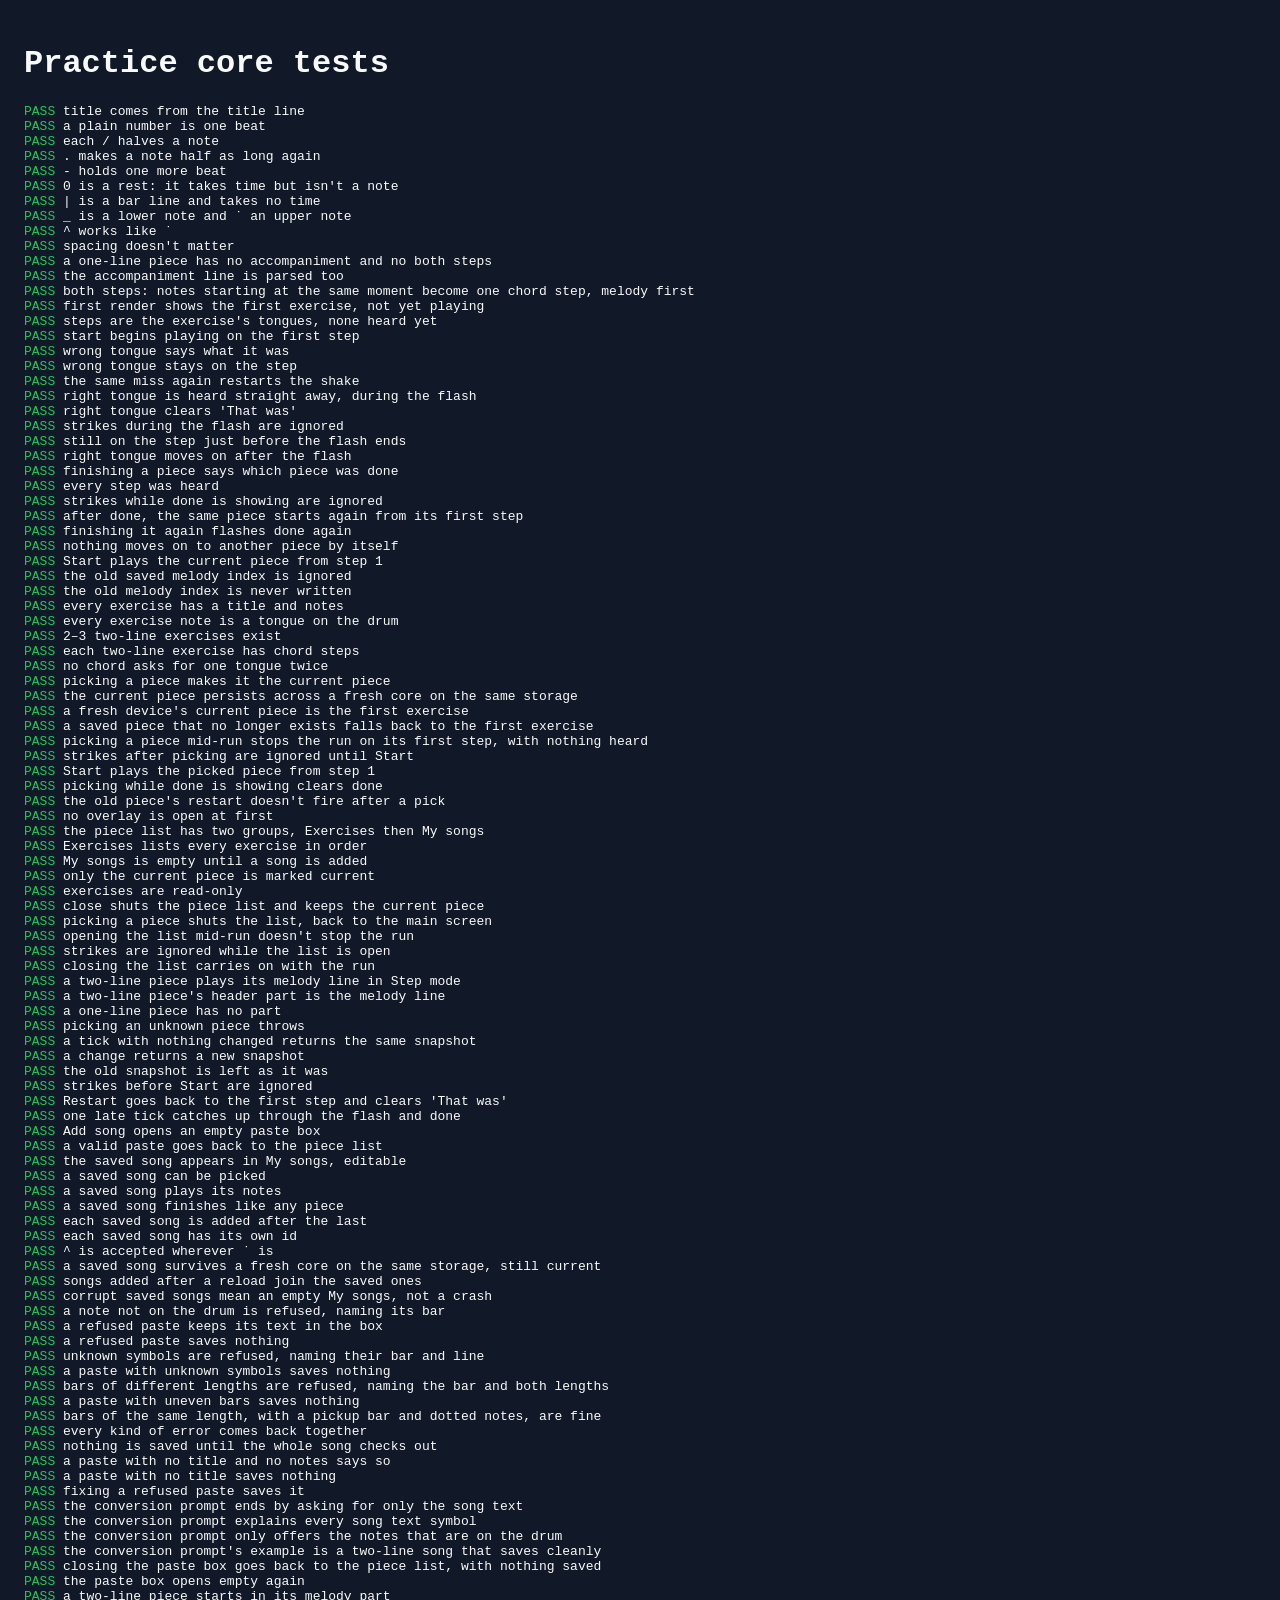
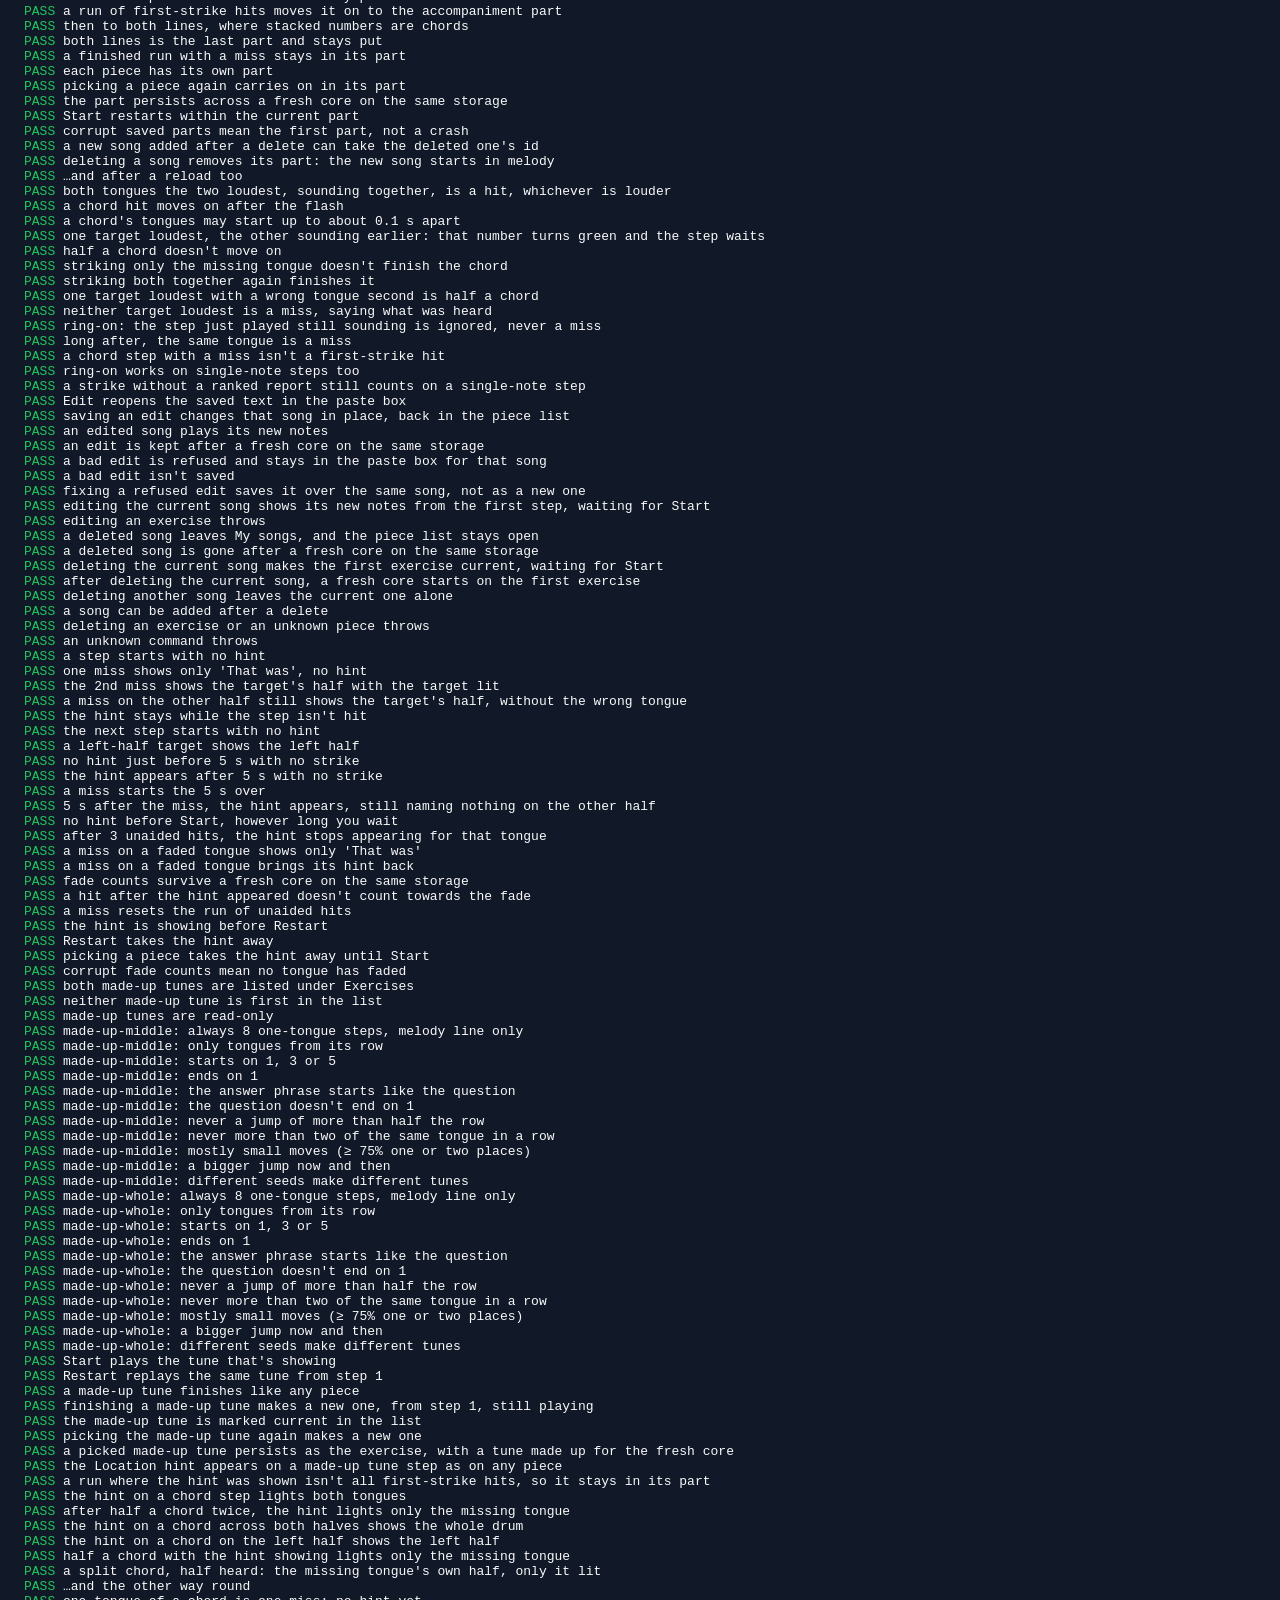
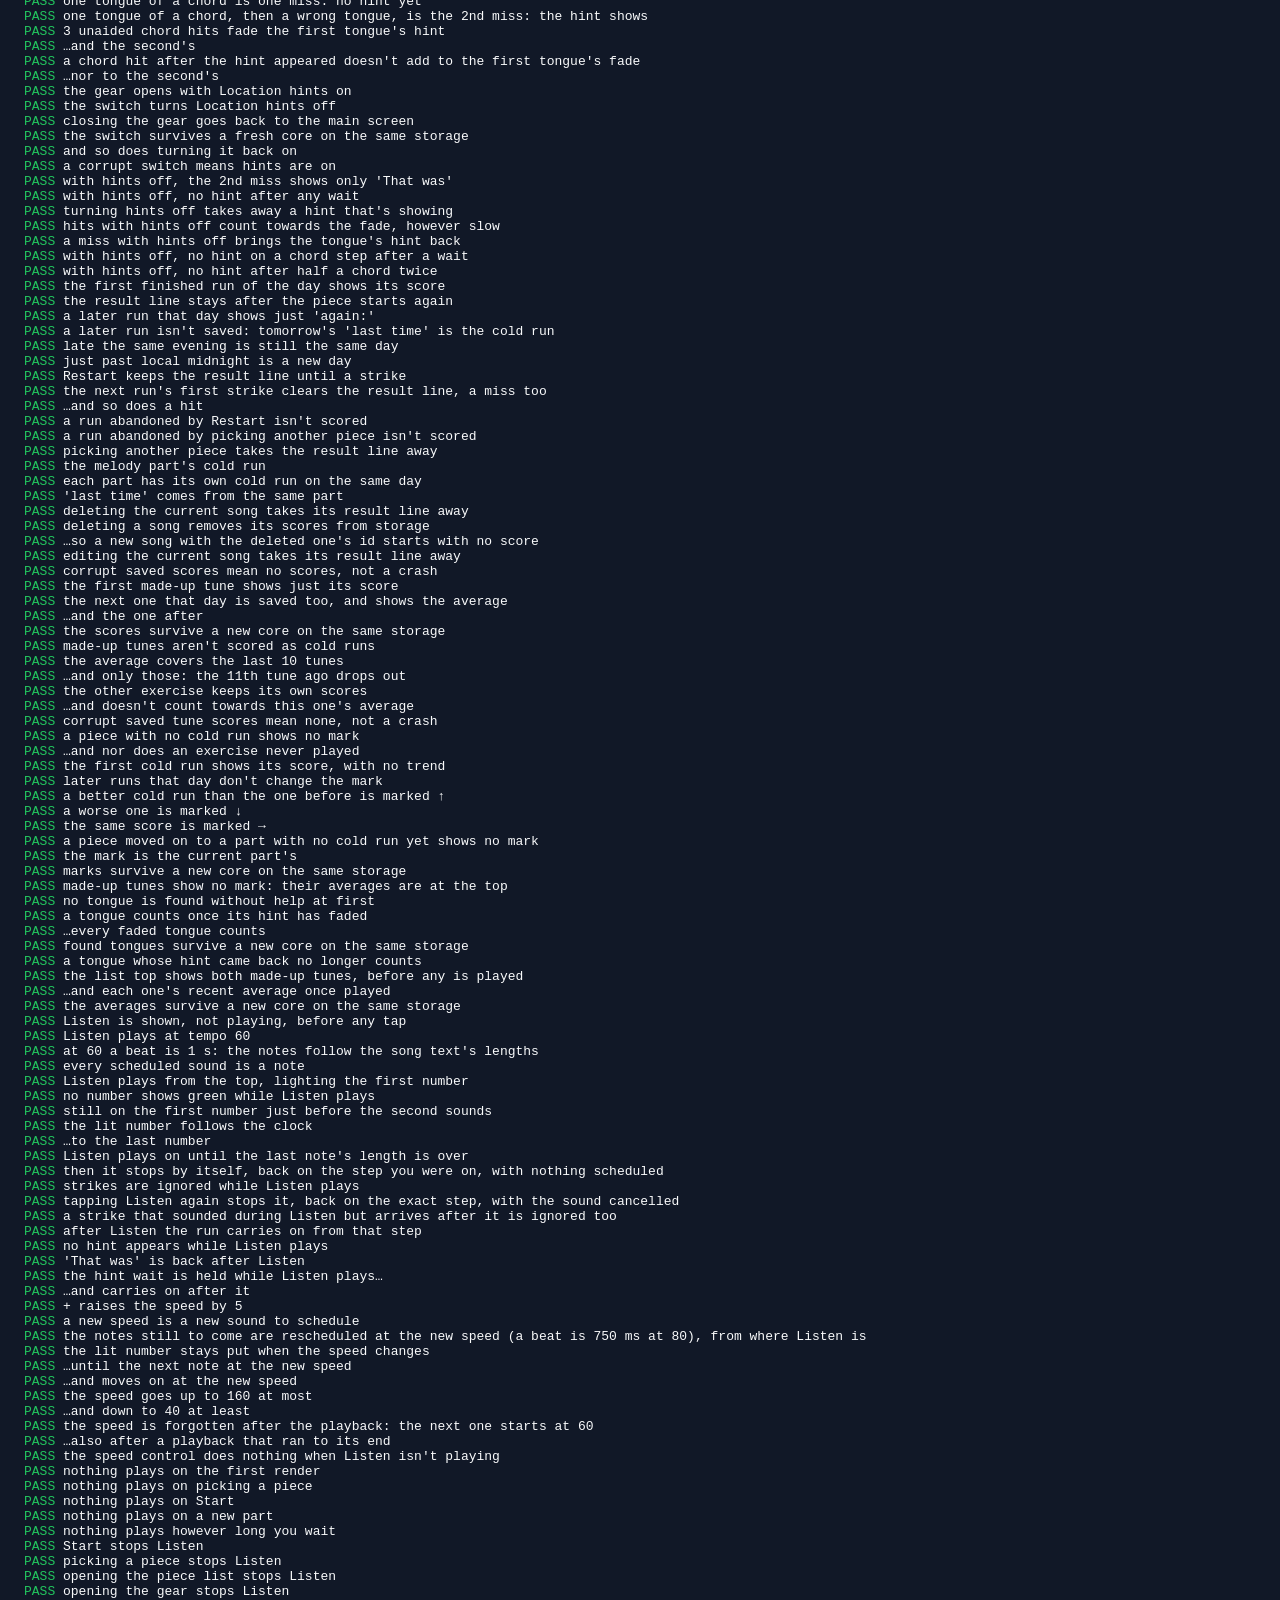
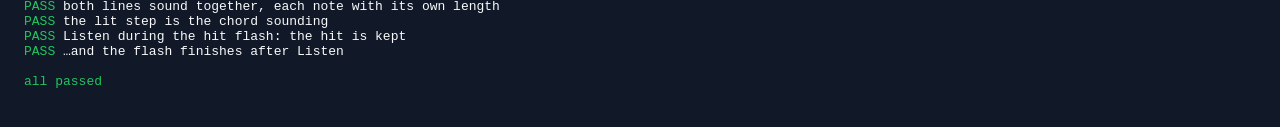
==== commit 5f8b4761: "Show progress marks in the piece list (#36) Each piece shows its latest cold run for its current par" ====
--- a/core-test.html
+++ b/core-test.html
@@ -1344,6 +1344,94 @@
       check("corrupt saved tune scores mean none, not a crash", playTune(t, core, 1).result?.score, "7/8");
     }
 
+    // Progress marks in the piece list: each piece's latest cold run for its current part.
+    const markOf = (core, pieceId) => core.send({ type: "open", what: "pieces" }).overlay.groups
+      .flatMap((g) => g.pieces).find((p) => p.id === pieceId).mark;
+    const nextDay = (t) => { t.now += 24 * 3600 * 1000; };
+
+    {
+      const { t, core } = setup();
+      const short = pickNewSong(core, SHORT).piece.id;
+      check("a piece with no cold run shows no mark", markOf(core, short), null);
+      check("…and nor does an exercise never played", markOf(core, "d-major-scale"), null);
+      core.send({ type: "close" });
+      runWithMisses(t, core, 1);
+      check("the first cold run shows its score, with no trend", markOf(core, short), "3/4");
+      core.send({ type: "close" });
+      runWithMisses(t, core, 0);
+      check("later runs that day don't change the mark", markOf(core, short), "3/4");
+      core.send({ type: "close" });
+      nextDay(t);
+      runWithMisses(t, core, 0);
+      check("a better cold run than the one before is marked ↑", markOf(core, short), "4/4 ↑");
+      core.send({ type: "close" });
+      nextDay(t);
+      runWithMisses(t, core, 1);
+      check("a worse one is marked ↓", markOf(core, short), "3/4 ↓");
+      core.send({ type: "close" });
+      nextDay(t);
+      runWithMisses(t, core, 1);
+      check("the same score is marked →", markOf(core, short), "3/4 →");
+    }
+
+    {
+      const storage = fakeStorage();
+      const { t, core } = setup(storage);
+      const duet = pickNewSong(core, DUET).piece.id;
+      runWithMisses(t, core, 0); // melody 3/3, on to accomp
+      check("a piece moved on to a part with no cold run yet shows no mark", markOf(core, duet), null);
+      core.send({ type: "close" });
+      runWithMisses(t, core, 1); // accomp 2/3
+      check("the mark is the current part's", markOf(core, duet), "2/3");
+      const later = setup(storage);
+      check("marks survive a new core on the same storage", markOf(later.core, duet), "2/3");
+    }
+
+    {
+      const { t, core } = seededCore(5);
+      core.send({ type: "pick", pieceId: "made-up-whole" });
+      playTune(t, core, 1);
+      check("made-up tunes show no mark: their averages are at the top", markOf(core, "made-up-whole"), null);
+    }
+
+    // The list top: tongues found without help, and the made-up tune averages.
+    const listTop = (core) => core.send({ type: "open", what: "pieces" }).overlay;
+
+    {
+      const storage = fakeStorage();
+      const { t, core } = setup(storage);
+      check("no tongue is found without help at first", listTop(core).found, "0 of 15 tongues found without help");
+      core.send({ type: "close" });
+      pickNewSong(core, "title: Two tongues\nmelody: 1 7 1 7 1");
+      cleanRun(t, core); // 1 hit unaided three times, 7 only twice
+      check("a tongue counts once its hint has faded", listTop(core).found, "1 of 15 tongues found without help");
+      core.send({ type: "close" });
+      cleanRun(t, core);
+      check("…every faded tongue counts", listTop(core).found, "2 of 15 tongues found without help");
+      check("found tongues survive a new core on the same storage", listTop(setup(storage).core).found,
+        "2 of 15 tongues found without help");
+      core.send({ type: "close" });
+      core.send({ type: "start" });
+      core.send({ type: "strike", tongue: "3", at: t.now }); // a miss on 1 brings its hint back
+      check("a tongue whose hint came back no longer counts", listTop(core).found, "1 of 15 tongues found without help");
+    }
+
+    {
+      const storage = fakeStorage();
+      const { t, core } = seededCore(5, storage);
+      check("the list top shows both made-up tunes, before any is played", listTop(core).averages,
+        ["Made-up tune: middle row · no tunes yet", "Made-up tune: whole drum · no tunes yet"]);
+      core.send({ type: "pick", pieceId: "made-up-whole" });
+      playTune(t, core, 1); // 7/8
+      playTune(t, core, 0); // 8/8
+      core.send({ type: "pick", pieceId: "made-up-middle" });
+      playTune(t, core, 2); // 6/8
+      check("…and each one's recent average once played", listTop(core).averages,
+        ["Made-up tune: middle row · recent average 6/8", "Made-up tune: whole drum · recent average 7.5/8"]);
+      check("the averages survive a new core on the same storage", listTop(seededCore(6, storage).core).averages,
+        ["Made-up tune: middle row · recent average 6/8", "Made-up tune: whole drum · recent average 7.5/8"]);
+    }
+
     // Listen. The core schedules the notes on the clock; the screen makes the sound.
     const LISTEN_SONG = "title: Listen test\nmelody: 1 2/ 3. 4 - |";
     // The sound's notes as "tongue@ms from now+ms long".
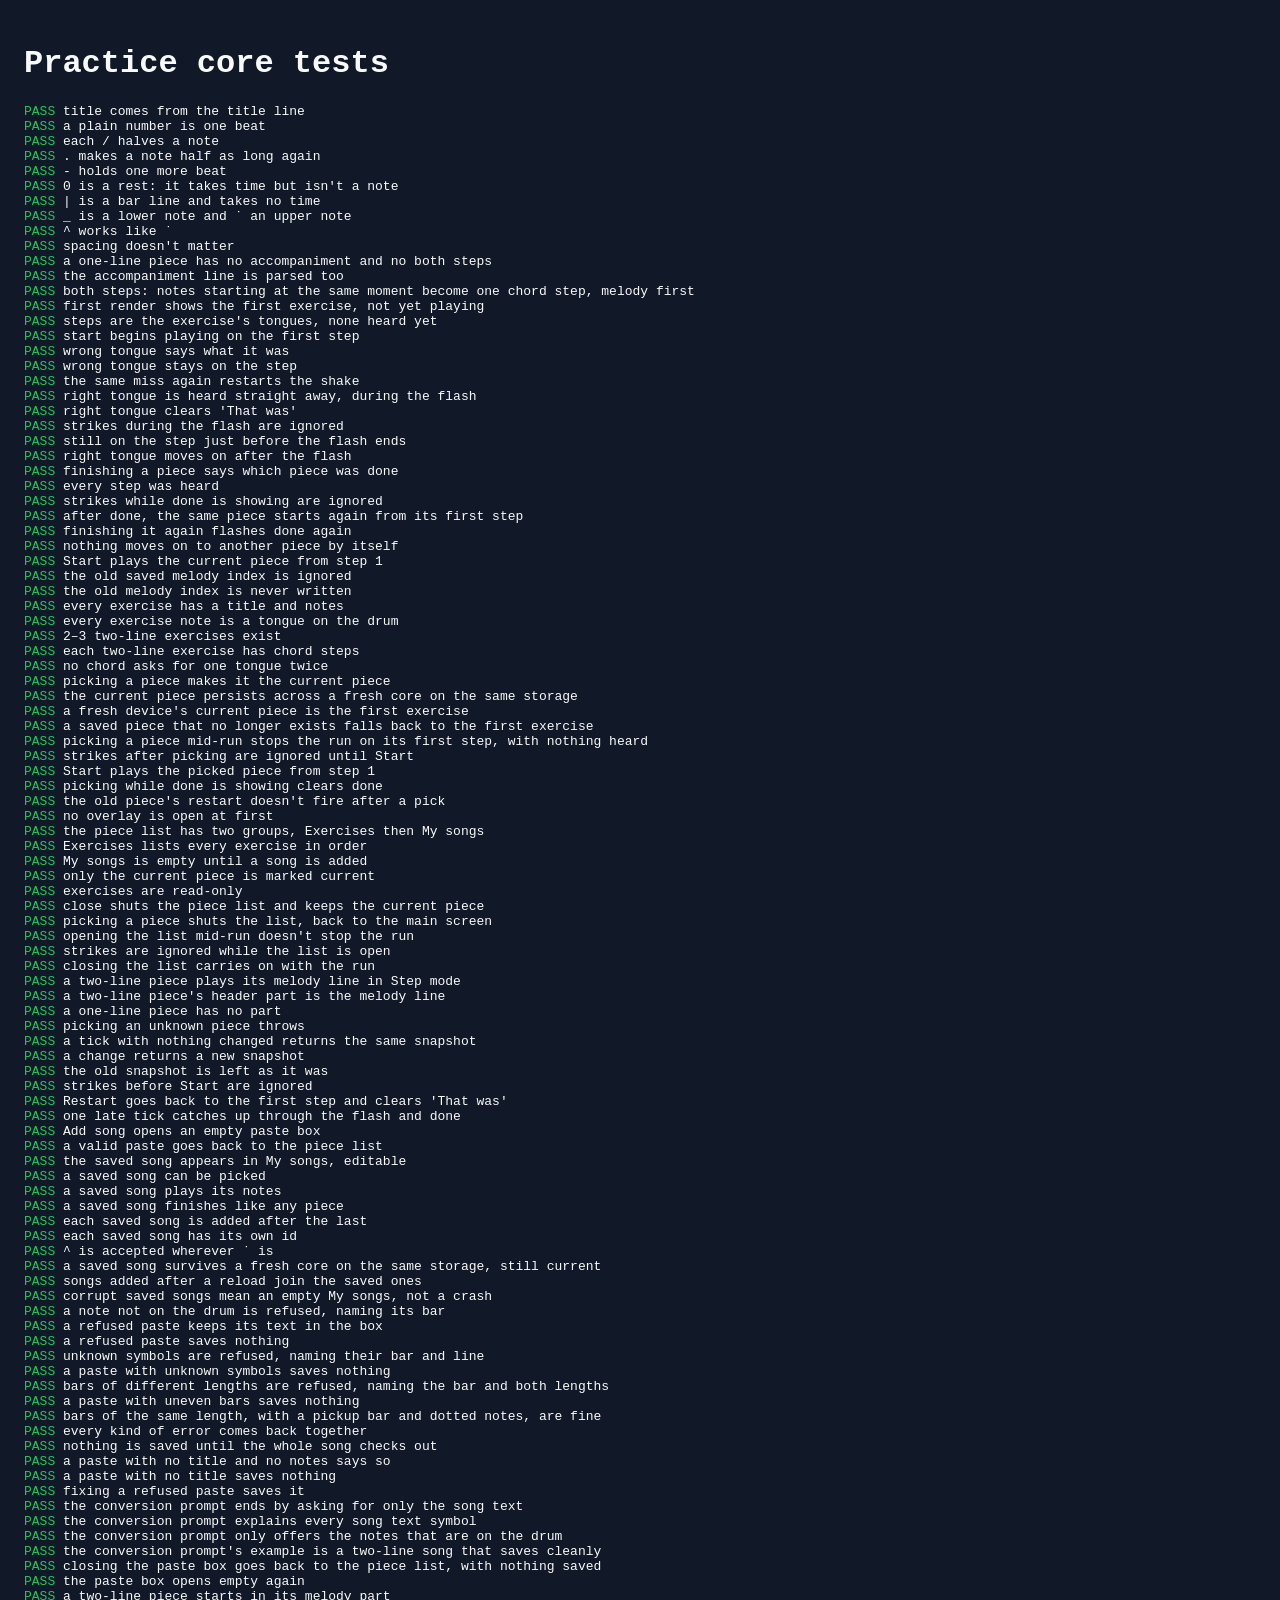
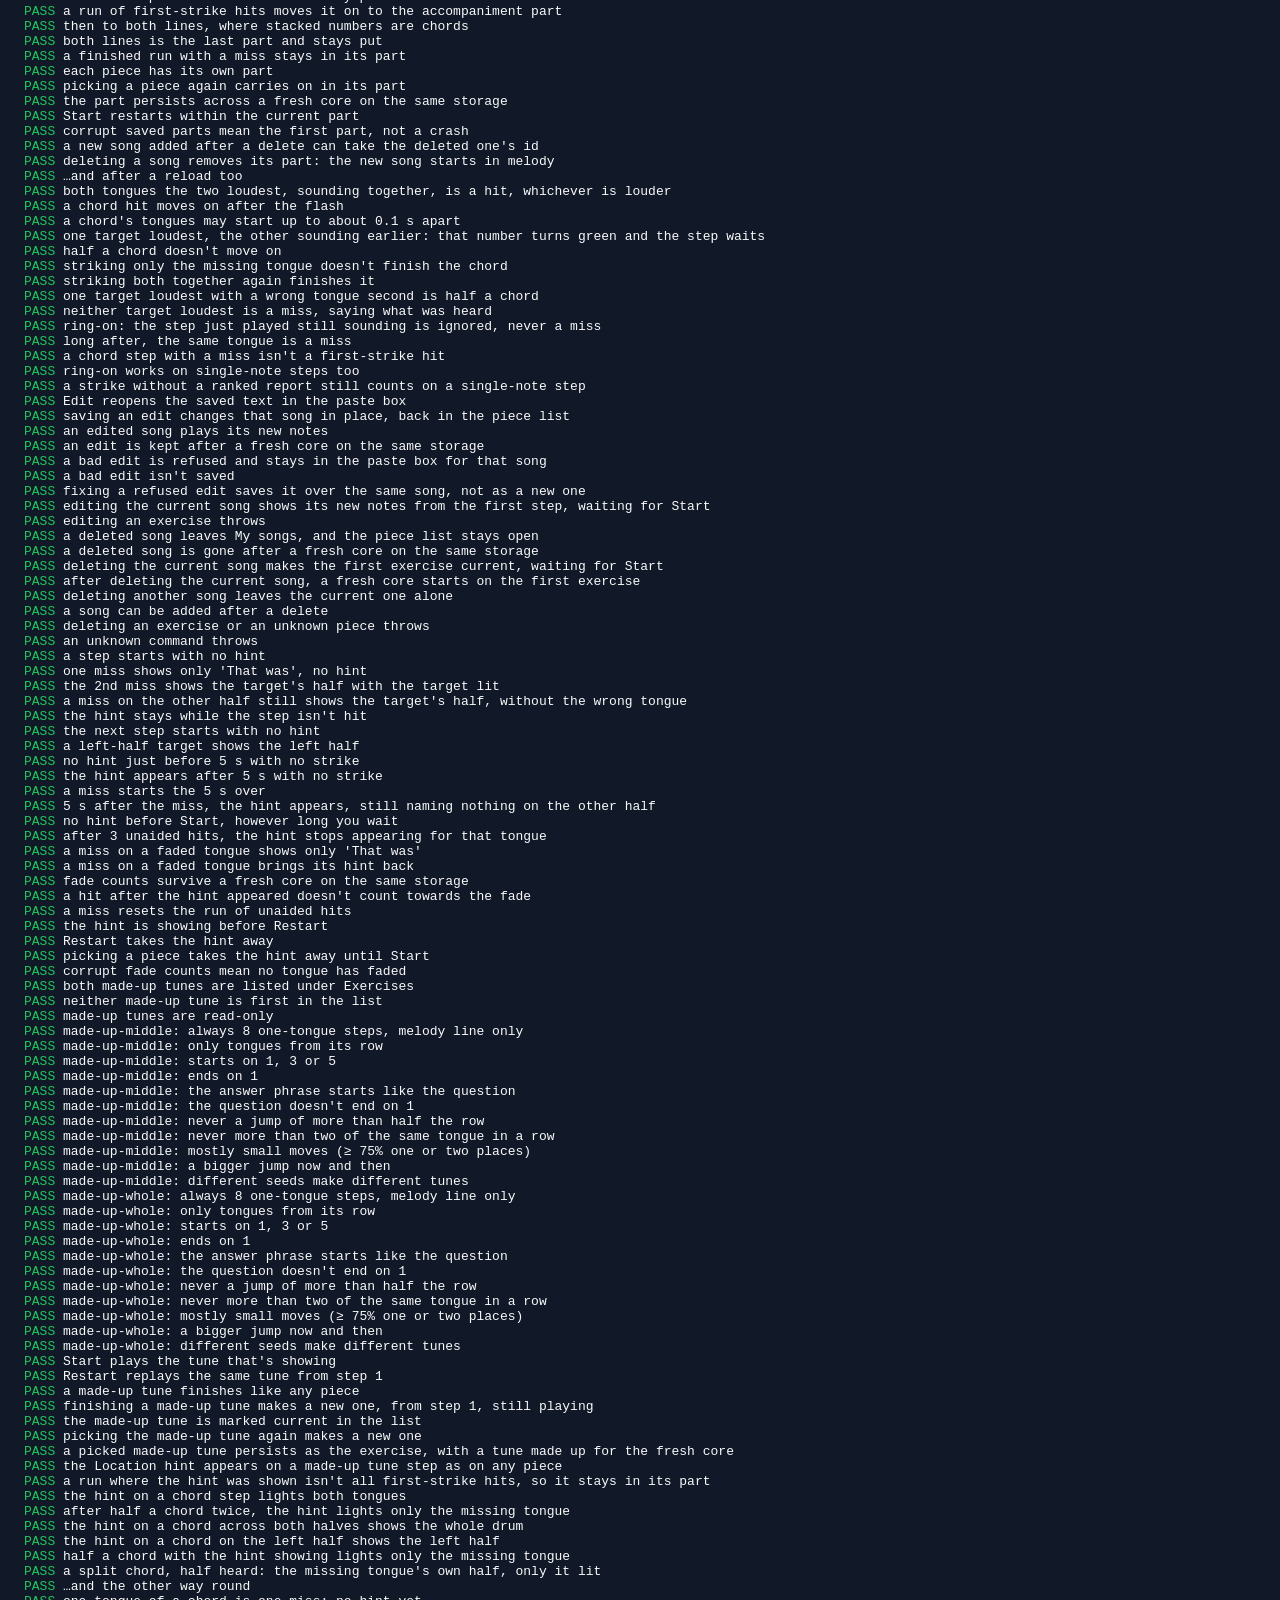
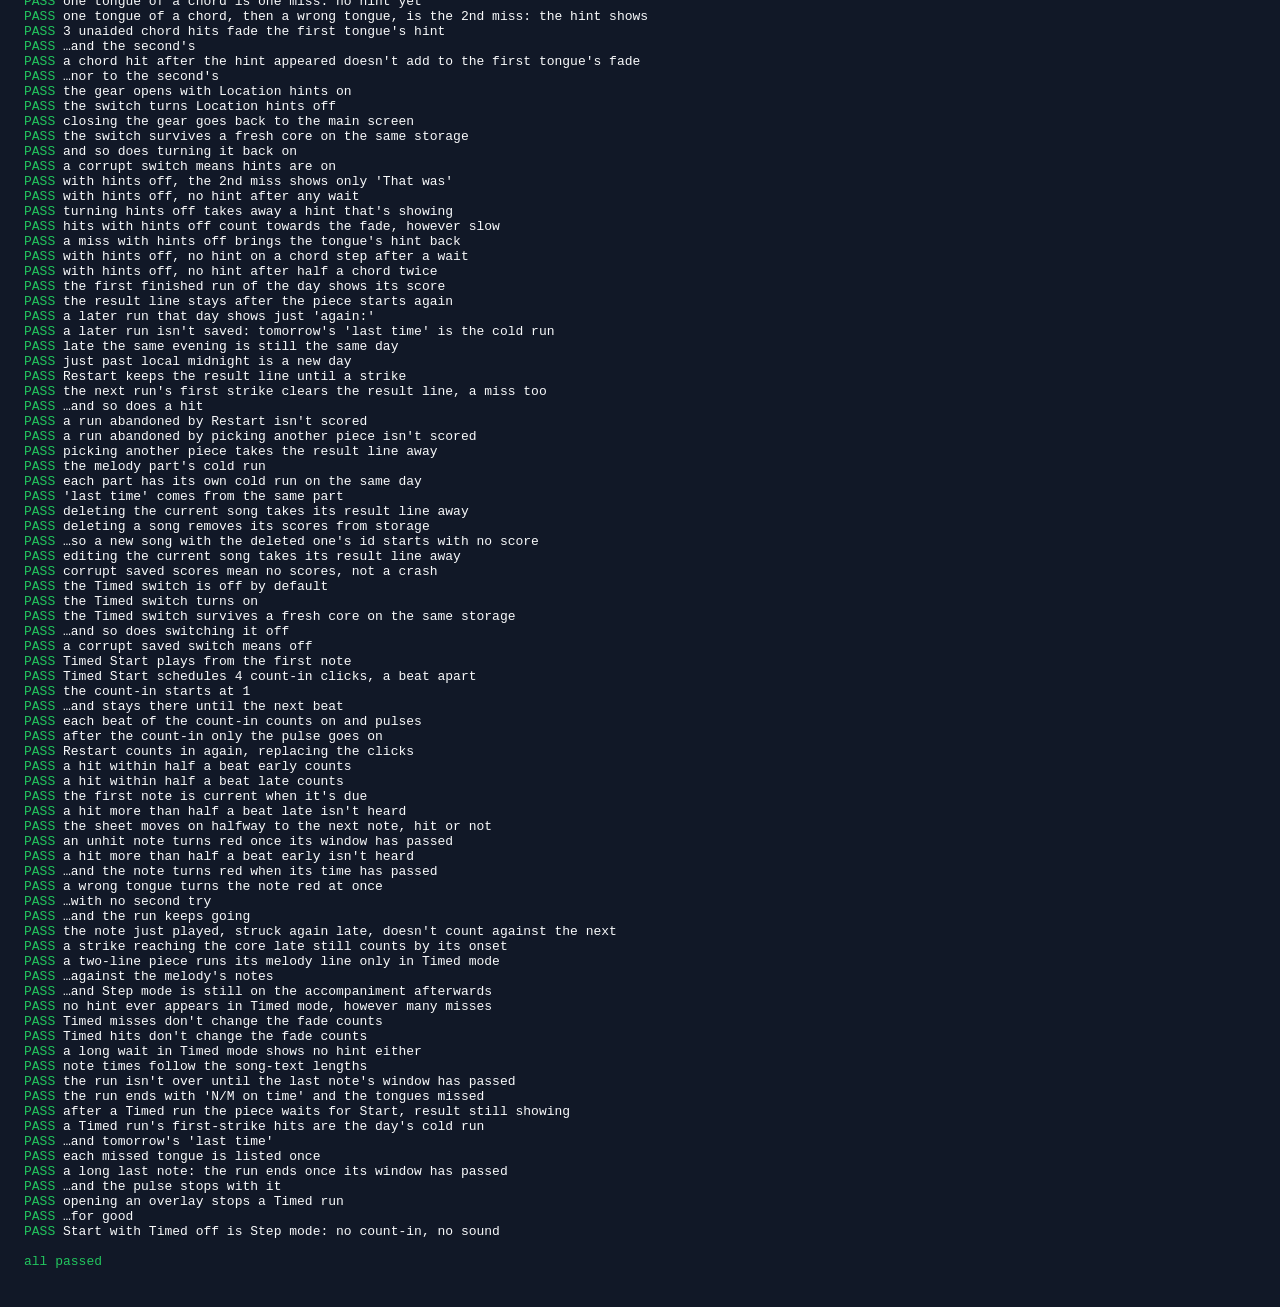
==== commit 697abb51: "Timed mode: count-in, half-beat window, "N/M on time" (#38) A "Timed" switch beside Start (tongue-dr" ====
--- a/core-test.html
+++ b/core-test.html
@@ -1286,302 +1286,197 @@
       check("corrupt saved scores mean no scores, not a crash", runWithMisses(t, core, 0).result?.score, "First run today: 4/4");
     }
 
-    // Made-up tune scores: every finished tune is saved, per exercise, with an average of the last 10.
-
-    // Plays the showing made-up tune from Start, with one wrong strike on each of its first `missed`
-    // steps, and waits out done (by then the next tune is showing). The wrong tongue is neither the
-    // target nor the step just played, which may still be ringing.
-    function playTune(t, core, missed = 0) {
-      let v = core.send({ type: "start" });
-      while (!v.done) {
-        const target = v.steps[v.position].tongues[0].id;
-        if (v.position < missed) {
-          const before = v.steps[v.position - 1]?.tongues[0].id;
-          const wrong = ["2", "4", "6"].find((tg) => tg !== target && tg !== before);
-          core.send({ type: "strike", tongue: wrong, at: t.now });
-        }
-        core.send({ type: "strike", tongue: target, at: t.now });
-        t.now += 300;
-        v = core.send({ type: "tick" });
+    // Timed mode.
+    {
+      const storage = fakeStorage();
+      const { core } = setup(storage);
+      check("the Timed switch is off by default", core.send({ type: "tick" }).timed.on, false);
+      check("the Timed switch turns on", core.send({ type: "setTimed", on: true }).timed.on, true);
+      check("the Timed switch survives a fresh core on the same storage", setup(storage).core.send({ type: "tick" }).timed.on, true);
+      core.send({ type: "setTimed", on: false });
+      check("…and so does switching it off", setup(storage).core.send({ type: "tick" }).timed.on, false);
+      check("a corrupt saved switch means off",
+        setup(fakeStorage({ "tongue-drum:timed": "{oops" })).core.send({ type: "tick" }).timed.on, false);
+    }
+
+    // A Timed run of `text` at the default 60 beats a minute: a beat is 1 s, and the 4 count-in
+    // clicks put the first note 4 s after Start. `due(b)` is the clock time of song beat b.
+    const BEAT = 1000;
+    function timedRun(text = SHORT, storage = fakeStorage()) {
+      const s = setup(storage);
+      pickNewSong(s.core, text);
+      s.core.send({ type: "setTimed", on: true });
+      const t0 = s.t.now;
+      const v = s.core.send({ type: "start" });
+      return { ...s, v, t0, due: (b) => t0 + (4 + b) * BEAT };
+    }
+    // Moves the clock to `ms` and catches the core up.
+    const tickAt = ({ t, core }, ms) => { t.now = ms; return core.send({ type: "tick" }); };
+    const strikeAt = ({ t, core }, tongue, at) => { t.now = Math.max(t.now, at); return core.send({ type: "strike", tongue, at }); };
+
+    {
+      const run = timedRun();
+      const { v, t0 } = run;
+      check("Timed Start plays from the first note", [v.playing, v.position, v.steps.map(ids).join(" ")], [true, 0, "1 2 3 5"]);
+      check("Timed Start schedules 4 count-in clicks, a beat apart",
+        v.sound?.events, [0, 1, 2, 3].map((b) => ({ at: t0 + b * BEAT, kind: "click" })));
+      check("the count-in starts at 1", v.timed.countIn, 1);
+      let w = tickAt(run, t0 + 999);
+      check("…and stays there until the next beat", [w.timed.countIn, w.timed.beatSeq], [1, v.timed.beatSeq]);
+      w = tickAt(run, t0 + 3 * BEAT);
+      check("each beat of the count-in counts on and pulses", [w.timed.countIn, w.timed.beatSeq], [4, v.timed.beatSeq + 3]);
+      w = tickAt(run, run.due(0));
+      check("after the count-in only the pulse goes on", [w.timed.countIn, w.timed.beatSeq], [null, v.timed.beatSeq + 4]);
+      const again = run.core.send({ type: "start" });
+      check("Restart counts in again, replacing the clicks", [again.sound.key !== v.sound.key, again.timed.countIn], [true, 1]);
+    }
+
+    // SHORT is 1 2 3 5, one beat each. `mark` is how each note shows: heard, red or neither.
+    const mark = (v) => v.steps.map((s) => (s.tongues[0].heard ? "heard" : s.missed ? "red" : "-")).join(" ");
+
+    {
+      const run = timedRun();
+      let v = strikeAt(run, "1", run.due(0) - 400);
+      check("a hit within half a beat early counts", mark(v), "heard - - -");
+      v = strikeAt(run, "2", run.due(1) + 400);
+      check("a hit within half a beat late counts", mark(v), "heard heard - -");
+    }
+
+    {
+      const run = timedRun();
+      let v = tickAt(run, run.due(0));
+      check("the first note is current when it's due", v.position, 0);
+      v = strikeAt(run, "1", run.due(0) + 600);
+      check("a hit more than half a beat late isn't heard", mark(v), "- - - -");
+      v = tickAt(run, run.due(1) - 500);
+      check("the sheet moves on halfway to the next note, hit or not", v.position, 1);
+      v = tickAt(run, run.due(1));
+      check("an unhit note turns red once its window has passed", mark(v), "red - - -");
+    }
+
+    {
+      const run = timedRun();
+      strikeAt(run, "1", run.due(0));
+      let v = strikeAt(run, "2", run.due(1) - 600);
+      check("a hit more than half a beat early isn't heard", mark(v), "heard - - -");
+      v = tickAt(run, run.due(2));
+      check("…and the note turns red when its time has passed", [mark(v), v.position], ["heard red - -", 2]);
+    }
+
+    {
+      const run = timedRun();
+      let v = strikeAt(run, "7", run.due(0));
+      check("a wrong tongue turns the note red at once", mark(v), "red - - -");
+      v = strikeAt(run, "1", run.due(0) + 100);
+      check("…with no second try", mark(v), "red - - -");
+      v = strikeAt(run, "2", run.due(1));
+      check("…and the run keeps going", [mark(v), v.position], ["red heard - -", 1]);
+      v = strikeAt(run, "2", run.due(2) - 400);
+      check("the note just played, struck again late, doesn't count against the next", mark(v), "red heard - -");
+    }
+
+    {
+      const run = timedRun();
+      tickAt(run, run.due(0) + 750);
+      const v = run.core.send({ type: "strike", tongue: "1", at: run.due(0) + 450 });
+      check("a strike reaching the core late still counts by its onset", mark(v), "heard - - -");
+    }
+
+    {
+      const { t, core } = setup();
+      pickNewSong(core, DUET);
+      cleanRun(t, core); // the duet is on to its accompaniment part in Step mode
+      core.send({ type: "setTimed", on: true });
+      const t0 = t.now;
+      const run = { t, core, v: core.send({ type: "start" }), due: (b) => t0 + (4 + b) * BEAT };
+      check("a two-line piece runs its melody line only in Timed mode",
+        [run.v.piece.part, run.v.steps.map(ids).join(" ")], ["melody", "3 5 6"]);
+      strikeAt(run, "3", run.due(0));
+      strikeAt(run, "1", run.due(1)); // the accompaniment's note, not the melody's
+      const v = tickAt(run, run.due(3));
+      check("…against the melody's notes", mark(v), "heard red red");
+      run.core.send({ type: "setTimed", on: false });
+      check("…and Step mode is still on the accompaniment afterwards",
+        run.core.send({ type: "start" }).piece.part, "accomp");
+    }
+
+    {
+      const storage = fakeStorage();
+      const run = timedRun(HINT_SONG, storage);
+      const seen = [];
+      for (let b = 0; b < 8; b++) {
+        seen.push(strikeAt(run, "3", run.due(b)).hint); // every note wrong
+        seen.push(tickAt(run, run.due(b) + 900).hint);
       }
-      t.now += 1500;
-      return core.send({ type: "tick" });
-    }
-
-    {
-      const storage = fakeStorage();
-      const { t, core } = seededCore(5, storage);
-      core.send({ type: "pick", pieceId: "made-up-whole" });
-      check("the first made-up tune shows just its score", playTune(t, core, 1).result?.score, "7/8");
-      check("the next one that day is saved too, and shows the average",
-        playTune(t, core, 0).result?.score, "8/8 · your recent average 7.5/8");
-      check("…and the one after", playTune(t, core, 2).result?.score, "6/8 · your recent average 7/8");
-      const later = seededCore(6, storage);
-      check("the scores survive a new core on the same storage", playTune(later.t, later.core, 0).result?.score,
-        "8/8 · your recent average 7.3/8");
-      check("made-up tunes aren't scored as cold runs",
-        JSON.parse(storage.getItem("tongue-drum:scores") ?? "{}")["made-up-whole"], undefined);
-    }
-
-    {
-      const { t, core } = seededCore(9);
-      core.send({ type: "pick", pieceId: "made-up-middle" });
-      playTune(t, core, 8); // 0/8
-      let v;
-      for (let i = 0; i < 9; i++) v = playTune(t, core, 0);
-      check("the average covers the last 10 tunes", v.result?.score, "8/8 · your recent average 7.2/8");
-      v = playTune(t, core, 0);
-      check("…and only those: the 11th tune ago drops out", v.result?.score, "8/8 · your recent average 8/8");
-      core.send({ type: "pick", pieceId: "made-up-whole" });
-      check("the other exercise keeps its own scores", playTune(t, core, 4).result?.score, "4/8");
-      core.send({ type: "pick", pieceId: "made-up-middle" });
-      check("…and doesn't count towards this one's average", playTune(t, core, 2).result?.score, "6/8 · your recent average 7.8/8");
-    }
-
-    {
-      const { t, core } = seededCore(4, fakeStorage({ "tongue-drum:tunes": "{oops" }));
-      core.send({ type: "pick", pieceId: "made-up-middle" });
-      check("corrupt saved tune scores mean none, not a crash", playTune(t, core, 1).result?.score, "7/8");
-    }
-
-    // Progress marks in the piece list: each piece's latest cold run for its current part.
-    const markOf = (core, pieceId) => core.send({ type: "open", what: "pieces" }).overlay.groups
-      .flatMap((g) => g.pieces).find((p) => p.id === pieceId).mark;
-    const nextDay = (t) => { t.now += 24 * 3600 * 1000; };
-
-    {
-      const { t, core } = setup();
-      const short = pickNewSong(core, SHORT).piece.id;
-      check("a piece with no cold run shows no mark", markOf(core, short), null);
-      check("…and nor does an exercise never played", markOf(core, "d-major-scale"), null);
-      core.send({ type: "close" });
-      runWithMisses(t, core, 1);
-      check("the first cold run shows its score, with no trend", markOf(core, short), "3/4");
-      core.send({ type: "close" });
-      runWithMisses(t, core, 0);
-      check("later runs that day don't change the mark", markOf(core, short), "3/4");
-      core.send({ type: "close" });
-      nextDay(t);
-      runWithMisses(t, core, 0);
-      check("a better cold run than the one before is marked ↑", markOf(core, short), "4/4 ↑");
-      core.send({ type: "close" });
-      nextDay(t);
-      runWithMisses(t, core, 1);
-      check("a worse one is marked ↓", markOf(core, short), "3/4 ↓");
-      core.send({ type: "close" });
-      nextDay(t);
-      runWithMisses(t, core, 1);
-      check("the same score is marked →", markOf(core, short), "3/4 →");
-    }
-
-    {
-      const storage = fakeStorage();
-      const { t, core } = setup(storage);
-      const duet = pickNewSong(core, DUET).piece.id;
-      runWithMisses(t, core, 0); // melody 3/3, on to accomp
-      check("a piece moved on to a part with no cold run yet shows no mark", markOf(core, duet), null);
-      core.send({ type: "close" });
-      runWithMisses(t, core, 1); // accomp 2/3
-      check("the mark is the current part's", markOf(core, duet), "2/3");
-      const later = setup(storage);
-      check("marks survive a new core on the same storage", markOf(later.core, duet), "2/3");
-    }
-
-    {
-      const { t, core } = seededCore(5);
-      core.send({ type: "pick", pieceId: "made-up-whole" });
-      playTune(t, core, 1);
-      check("made-up tunes show no mark: their averages are at the top", markOf(core, "made-up-whole"), null);
-    }
-
-    // The list top: tongues found without help, and the made-up tune averages.
-    const listTop = (core) => core.send({ type: "open", what: "pieces" }).overlay;
-
-    {
-      const storage = fakeStorage();
-      const { t, core } = setup(storage);
-      check("no tongue is found without help at first", listTop(core).found, "0 of 15 tongues found without help");
-      core.send({ type: "close" });
-      pickNewSong(core, "title: Two tongues\nmelody: 1 7 1 7 1");
-      cleanRun(t, core); // 1 hit unaided three times, 7 only twice
-      check("a tongue counts once its hint has faded", listTop(core).found, "1 of 15 tongues found without help");
-      core.send({ type: "close" });
-      cleanRun(t, core);
-      check("…every faded tongue counts", listTop(core).found, "2 of 15 tongues found without help");
-      check("found tongues survive a new core on the same storage", listTop(setup(storage).core).found,
-        "2 of 15 tongues found without help");
-      core.send({ type: "close" });
-      core.send({ type: "start" });
-      core.send({ type: "strike", tongue: "3", at: t.now }); // a miss on 1 brings its hint back
-      check("a tongue whose hint came back no longer counts", listTop(core).found, "1 of 15 tongues found without help");
-    }
-
-    {
-      const storage = fakeStorage();
-      const { t, core } = seededCore(5, storage);
-      check("the list top shows both made-up tunes, before any is played", listTop(core).averages,
-        ["Made-up tune: middle row · no tunes yet", "Made-up tune: whole drum · no tunes yet"]);
-      core.send({ type: "pick", pieceId: "made-up-whole" });
-      playTune(t, core, 1); // 7/8
-      playTune(t, core, 0); // 8/8
-      core.send({ type: "pick", pieceId: "made-up-middle" });
-      playTune(t, core, 2); // 6/8
-      check("…and each one's recent average once played", listTop(core).averages,
-        ["Made-up tune: middle row · recent average 6/8", "Made-up tune: whole drum · recent average 7.5/8"]);
-      check("the averages survive a new core on the same storage", listTop(seededCore(6, storage).core).averages,
-        ["Made-up tune: middle row · recent average 6/8", "Made-up tune: whole drum · recent average 7.5/8"]);
-    }
-
-    // Listen. The core schedules the notes on the clock; the screen makes the sound.
-    const LISTEN_SONG = "title: Listen test\nmelody: 1 2/ 3. 4 - |";
-    // The sound's notes as "tongue@ms from now+ms long".
-    const heardAt = (t, v) => v.sound.events.map((e) => `${e.tongue}@${e.at - t.now}+${e.ms}`).join(" ");
-
-    {
-      const { t, core } = setup();
-      let v = pickNewSong(core, LISTEN_SONG);
-      check("Listen is shown, not playing, before any tap", v.listen, { playing: false, speed: 60 });
-      v = core.send({ type: "listen" });
-      check("Listen plays at tempo 60", v.listen, { playing: true, speed: 60 });
-      check("at 60 a beat is 1 s: the notes follow the song text's lengths",
-        heardAt(t, v), "1@0+1000 2@1000+500 3@1500+1500 4@3000+2000");
-      check("every scheduled sound is a note", v.sound.events.every((e) => e.kind === "note"), true);
-    }
-
-    {
-      const { t, core } = setup();
-      pickNewSong(core, LISTEN_SONG);
-      core.send({ type: "start" });
-      strikeAndWait(t, core, "1"); // on step 2 now
-      let v = core.send({ type: "listen" });
-      check("Listen plays from the top, lighting the first number", v.position, 0);
-      check("no number shows green while Listen plays", v.steps.flatMap((s) => s.tongues).some((tg) => tg.heard), false);
-      t.now += 999;
-      check("still on the first number just before the second sounds", core.send({ type: "tick" }).position, 0);
-      t.now += 1;
-      check("the lit number follows the clock", core.send({ type: "tick" }).position, 1);
-      t.now += 2000;
-      check("…to the last number", core.send({ type: "tick" }).position, 3);
-      t.now += 1999;
-      check("Listen plays on until the last note's length is over", core.send({ type: "tick" }).listen.playing, true);
-      t.now += 1;
-      v = core.send({ type: "tick" });
-      check("then it stops by itself, back on the step you were on, with nothing scheduled",
-        [v.listen.playing, v.position, v.steps[0].tongues[0].heard, v.sound], [false, 1, true, null]);
-    }
-
-    {
-      const { t, core } = setup();
-      pickNewSong(core, LISTEN_SONG);
-      core.send({ type: "start" });
-      strikeAndWait(t, core, "1"); // on step 2, whose tongue is 2
-      core.send({ type: "listen" });
-      t.now += 1600;
-      let v = core.send({ type: "strike", tongue: "2", at: t.now });
-      t.now += 300;
-      v = core.send({ type: "tick" });
-      check("strikes are ignored while Listen plays", [v.position, v.feedback], [2, null]);
-      v = core.send({ type: "listen" });
-      check("tapping Listen again stops it, back on the exact step, with the sound cancelled",
-        [v.listen.playing, v.position, v.sound], [false, 1, null]);
-      v = core.send({ type: "strike", tongue: "3", at: t.now - 500 });
-      check("a strike that sounded during Listen but arrives after it is ignored too", v.feedback, null);
-      v = core.send({ type: "strike", tongue: "2", at: t.now });
-      t.now += 300;
-      check("after Listen the run carries on from that step", core.send({ type: "tick" }).position, 2);
-    }
-
-    {
-      const { t, core } = playSong(HINT_SONG);
-      core.send({ type: "strike", tongue: "3", at: t.now });
-      t.now += 4000;
-      core.send({ type: "listen" });
-      t.now += 4000;
-      let v = core.send({ type: "tick" });
-      check("no hint appears while Listen plays", [v.listen.playing, v.hint, v.feedback], [true, null, null]);
-      v = core.send({ type: "listen" });
-      check("'That was' is back after Listen", v.feedback?.thatWas, "3");
-      t.now += 999;
-      check("the hint wait is held while Listen plays…", core.send({ type: "tick" }).hint, null);
-      t.now += 1;
-      check("…and carries on after it", core.send({ type: "tick" }).hint?.lit, ["1"]);
-    }
-
-    {
-      const { t, core } = setup();
-      pickNewSong(core, LISTEN_SONG);
-      let v = core.send({ type: "listen" });
-      const key = v.sound.key;
-      t.now += 1200; // in the middle of the 2nd note
-      v = core.send({ type: "nudgeListenSpeed", by: 1 });
-      check("+ raises the speed by 5", v.listen.speed, 65);
-      for (let i = 0; i < 3; i++) v = core.send({ type: "nudgeListenSpeed", by: 1 });
-      check("a new speed is a new sound to schedule", [v.listen.speed, v.sound.key !== key], [80, true]);
-      check("the notes still to come are rescheduled at the new speed (a beat is 750 ms at 80), from where Listen is",
-        heardAt(t, v), "3@225+1125 4@1350+1500");
-      check("the lit number stays put when the speed changes", v.position, 1);
-      t.now += 224;
-      check("…until the next note at the new speed", core.send({ type: "tick" }).position, 1);
-      t.now += 1;
-      check("…and moves on at the new speed", core.send({ type: "tick" }).position, 2);
-      for (let i = 0; i < 30; i++) v = core.send({ type: "nudgeListenSpeed", by: 1 });
-      check("the speed goes up to 160 at most", v.listen.speed, 160);
-      for (let i = 0; i < 30; i++) v = core.send({ type: "nudgeListenSpeed", by: -1 });
-      check("…and down to 40 at least", v.listen.speed, 40);
-      core.send({ type: "listen" });
-      v = core.send({ type: "listen" });
-      check("the speed is forgotten after the playback: the next one starts at 60",
-        [v.listen.speed, heardAt(t, v)], [60, "1@0+1000 2@1000+500 3@1500+1500 4@3000+2000"]);
-      t.now += 5000;
-      v = core.send({ type: "tick" });
-      check("…also after a playback that ran to its end", [v.listen.playing, v.listen.speed], [false, 60]);
-      check("the speed control does nothing when Listen isn't playing", core.send({ type: "nudgeListenSpeed", by: 1 }).listen.speed, 60);
-    }
-
-    {
-      const { t, core } = setup();
-      const silent = (v) => [v.listen.playing, v.sound];
-      check("nothing plays on the first render", silent(core.send({ type: "tick" })), [false, null]);
-      check("nothing plays on picking a piece", silent(pickNewSong(core, DUET)), [false, null]);
-      check("nothing plays on Start", silent(core.send({ type: "start" })), [false, null]);
-      const v = cleanRun(t, core);
-      check("nothing plays on a new part", [v.piece.part, ...silent(v)], ["accomp", false, null]);
-      t.now += 60000;
-      check("nothing plays however long you wait", silent(core.send({ type: "tick" })), [false, null]);
-    }
-
-    for (const [what, cmd] of [
-      ["Start", { type: "start" }],
-      ["picking a piece", { type: "pick", pieceId: "bells-two-lines" }],
-      ["opening the piece list", { type: "open", what: "pieces" }],
-      ["opening the gear", { type: "open", what: "gear" }],
-    ]) {
-      const { core } = setup();
-      pickNewSong(core, LISTEN_SONG);
-      core.send({ type: "listen" });
-      const v = core.send(cmd);
-      check(`${what} stops Listen`, [v.listen.playing, v.sound], [false, null]);
-    }
-
-    {
-      const { t, core } = inBoth(); // DUET's both part: 3+1, 5+_5, 6+_6 (held 2 beats)
-      let v = core.send({ type: "listen" });
-      check("both lines sound together, each note with its own length",
-        heardAt(t, v), "3@0+1000 1@0+1000 5@1000+1000 _5@1000+1000 6@2000+2000 _6@2000+2000");
-      t.now += 2000;
-      check("the lit step is the chord sounding", core.send({ type: "tick" }).position, 2);
-    }
-
-    {
-      const { t, core } = playSong(HINT_SONG);
-      core.send({ type: "strike", tongue: "1", at: t.now });
-      t.now += 100;
-      core.send({ type: "listen" });
-      t.now += 3000;
-      let v = core.send({ type: "listen" });
-      check("Listen during the hit flash: the hit is kept", [v.position, v.steps[0].tongues[0].heard], [0, true]);
-      t.now += 150;
-      check("…and the flash finishes after Listen", core.send({ type: "tick" }).position, 1);
+      check("no hint ever appears in Timed mode, however many misses", seen.filter(Boolean), []);
+      check("Timed misses don't change the fade counts", storage.getItem("tongue-drum:fade"), null);
+      const again = timedRun(HINT_SONG, storage);
+      for (let b = 0; b < 8; b++) strikeAt(again, b % 2 ? "7" : "1", again.due(b));
+      tickAt(again, again.due(20));
+      check("Timed hits don't change the fade counts", storage.getItem("tongue-drum:fade"), null);
+      const idle = timedRun(HINT_SONG, storage);
+      check("a long wait in Timed mode shows no hint either", tickAt(idle, idle.due(0) + 6000).hint, null);
+    }
+
+    {
+      // Held, halved and rested: the notes are due at beats 0, 2, 2.5 and 4.
+      const run = timedRun("title: Lengths\nmelody: 1 - 2/ 3/ 0 5");
+      for (const [tongue, b] of [["1", 0], ["2", 2], ["3", 2.5], ["5", 4]]) strikeAt(run, tongue, run.due(b) + 200);
+      check("note times follow the song-text lengths", mark(tickAt(run, run.due(5))), "heard heard heard heard");
+    }
+
+    {
+      const storage = fakeStorage();
+      const run = timedRun(SHORT, storage);
+      strikeAt(run, "1", run.due(0));
+      strikeAt(run, "3", run.due(2));
+      strikeAt(run, "5", run.due(3) - 300);
+      let v = tickAt(run, run.due(3) + 799);
+      check("the run isn't over until the last note's window has passed", [v.done, v.result], [null, null]);
+      v = tickAt(run, run.due(3) + 800);
+      check("the run ends with 'N/M on time' and the tongues missed",
+        [v.done?.title, v.result], ["Short", { score: "3/4 on time", missed: ["2"], tempo: null }]);
+      v = tickAt(run, run.due(3) + 800 + 1500);
+      check("after a Timed run the piece waits for Start, result still showing",
+        [v.playing, v.position, mark(v), v.timed.countIn, v.result?.score], [false, 0, "- - - -", null, "3/4 on time"]);
+      run.core.send({ type: "setTimed", on: false });
+      v = runWithMisses(run.t, run.core, 0);
+      check("a Timed run's first-strike hits are the day's cold run", v.result?.score, "again: 4/4");
+      const tomorrow = setup(storage);
+      tomorrow.t.now += 24 * 3600 * 1000;
+      v = runWithMisses(tomorrow.t, tomorrow.core, 0);
+      check("…and tomorrow's 'last time'", v.result?.score, "First run today: 4/4 · last time 3/4");
+    }
+
+    {
+      const run = timedRun(HINT_SONG); // 1 7 1 7 1 7 1 7
+      for (let b = 0; b < 8; b++) strikeAt(run, "3", run.due(b));
+      const v = tickAt(run, run.due(8));
+      check("each missed tongue is listed once", v.result, { score: "0/8 on time", missed: ["1", "7"], tempo: null });
+    }
+
+    {
+      const run = timedRun("title: Long end\nmelody: 1 2 - - -");
+      strikeAt(run, "1", run.due(0));
+      strikeAt(run, "2", run.due(1));
+      let v = tickAt(run, run.due(1) + 800);
+      check("a long last note: the run ends once its window has passed", v.result?.score, "2/2 on time");
+      v = tickAt(run, run.due(1) + 800 + 1500);
+      check("…and the pulse stops with it", [v.playing, v.timed.beatSeq], [false, run.v.timed.beatSeq + 5]);
+    }
+
+    {
+      const run = timedRun();
+      tickAt(run, run.due(0));
+      let v = run.core.send({ type: "open", what: "gear" });
+      check("opening an overlay stops a Timed run", [v.playing, v.timed.countIn, v.sound, v.position], [false, null, null, 0]);
+      v = tickAt(run, run.due(10));
+      check("…for good", [mark(v), v.done, v.result], ["- - - -", null, null]);
+    }
+
+    {
+      const { core } = setup();
+      check("Start with Timed off is Step mode: no count-in, no sound", (({ timed, sound }) => [timed.countIn, sound])(core.send({ type: "start" })), [null, null]);
     }
 
     const failed = results.filter((r) => !r.ok).length;
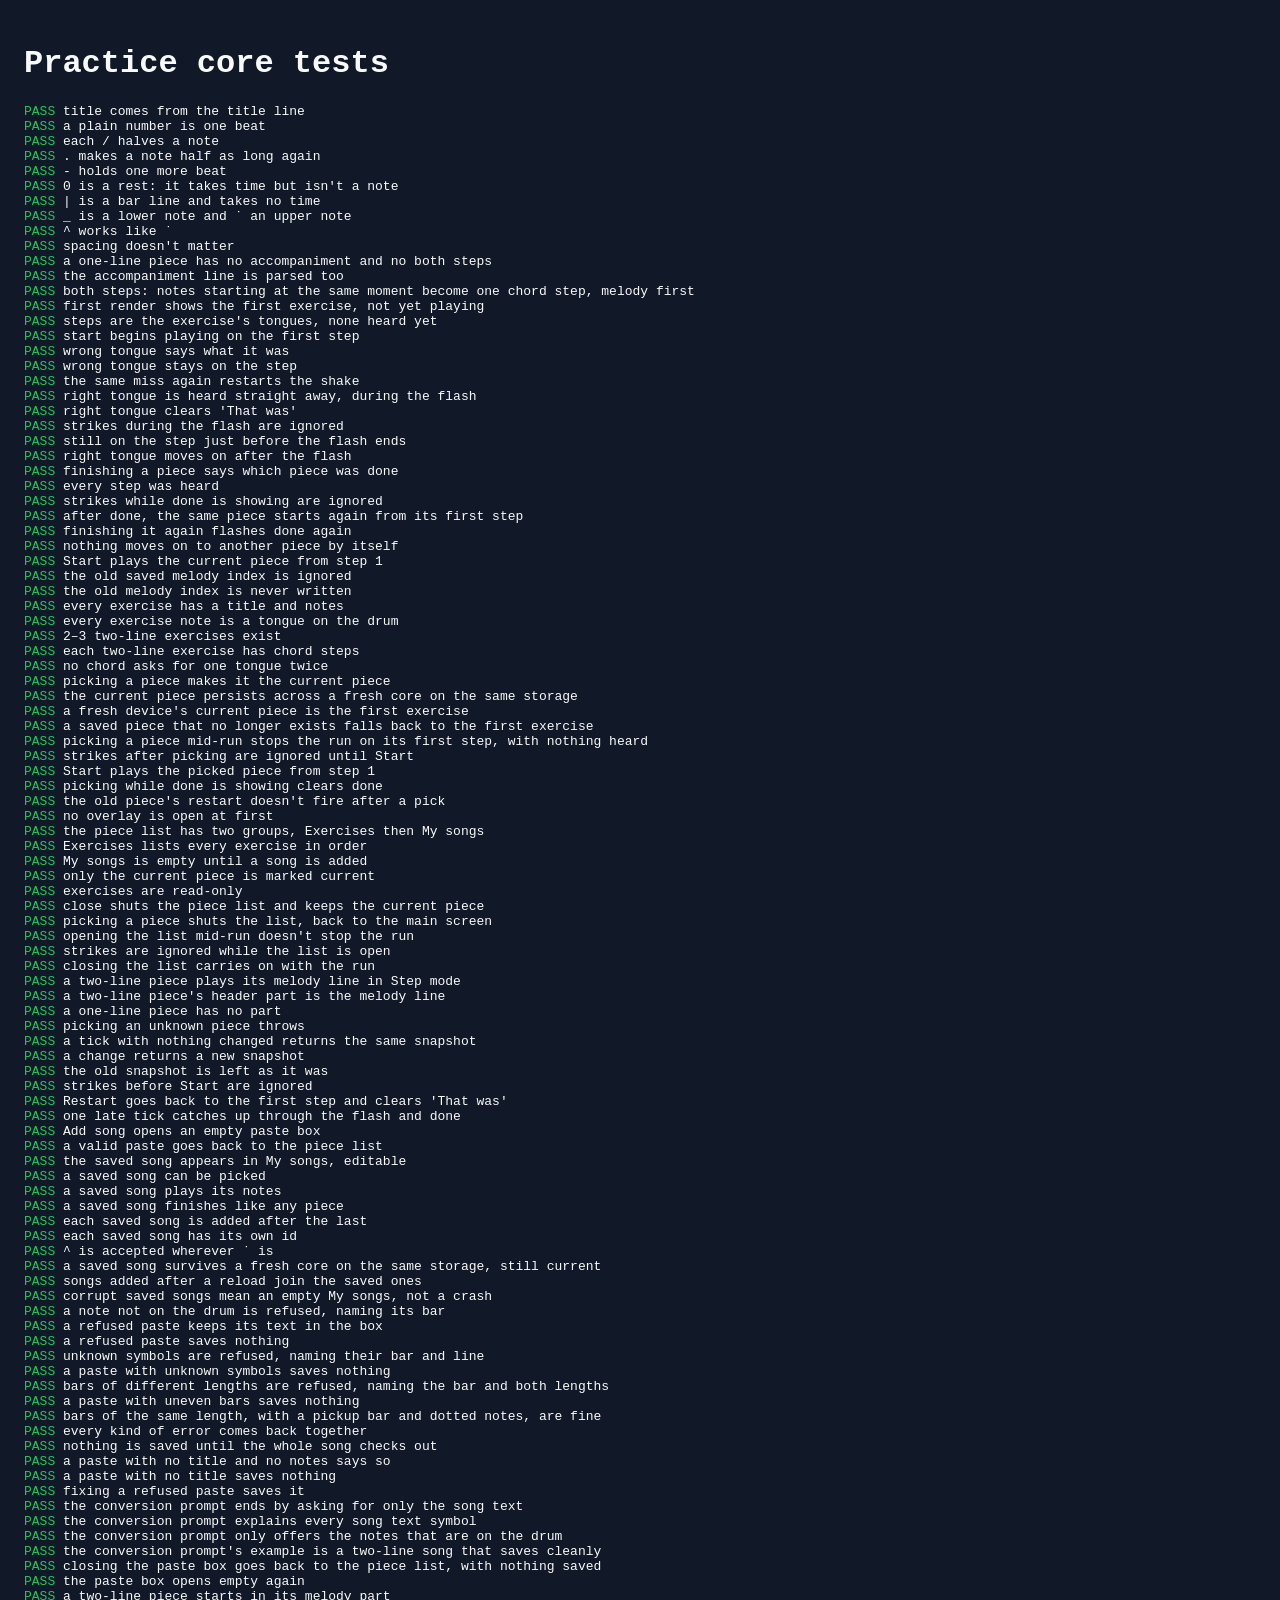
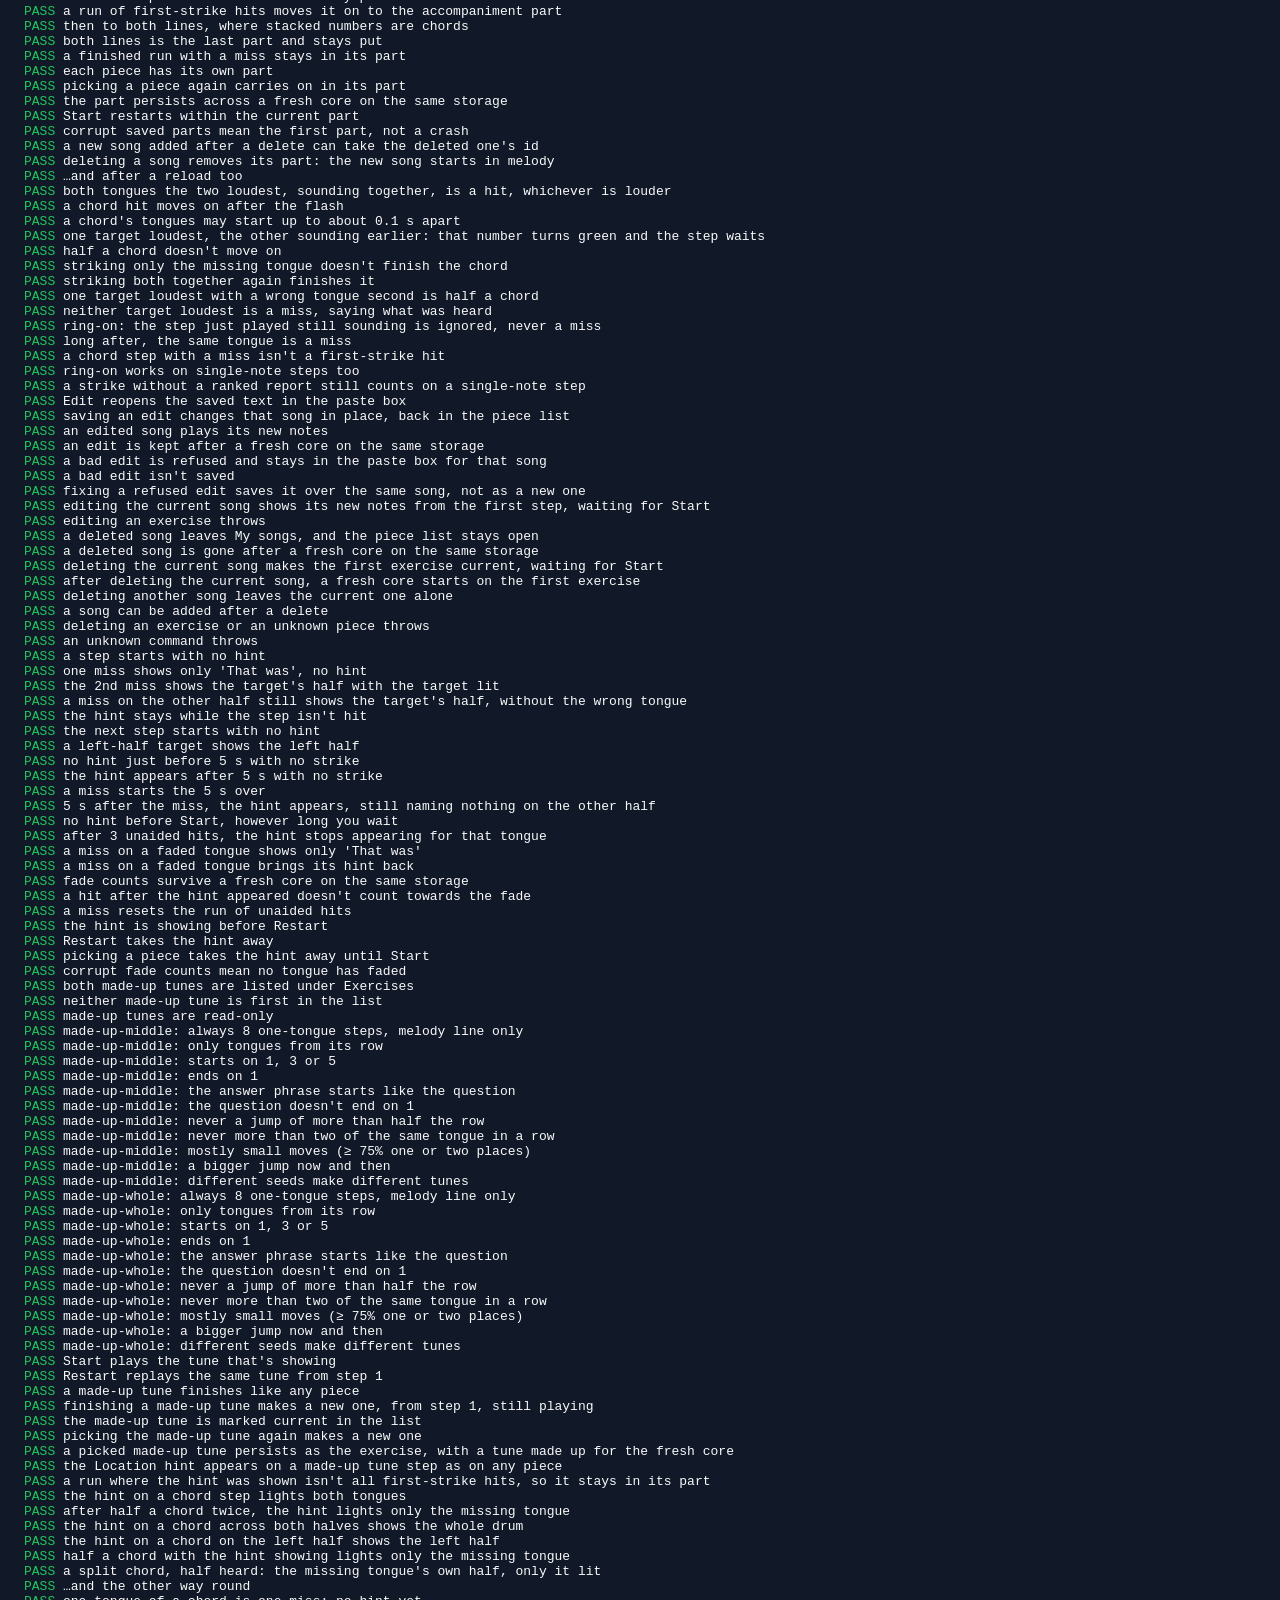
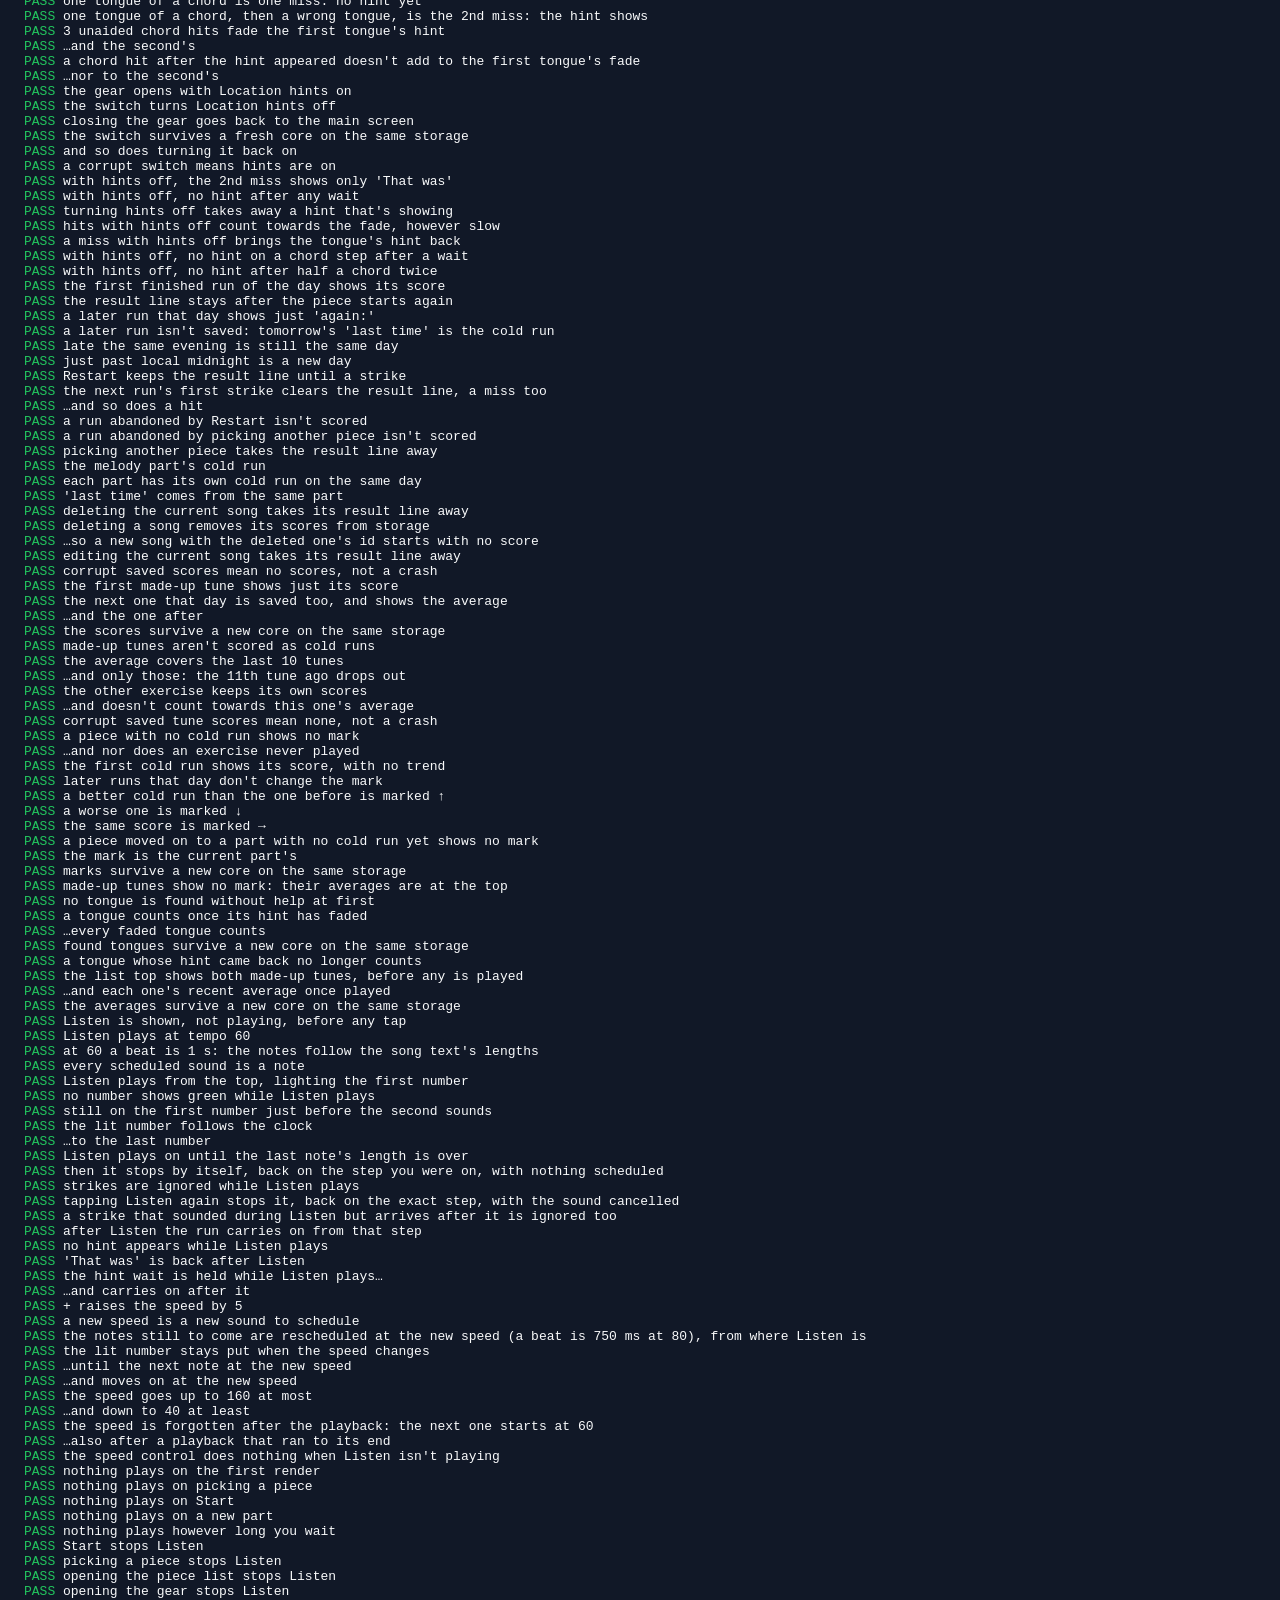
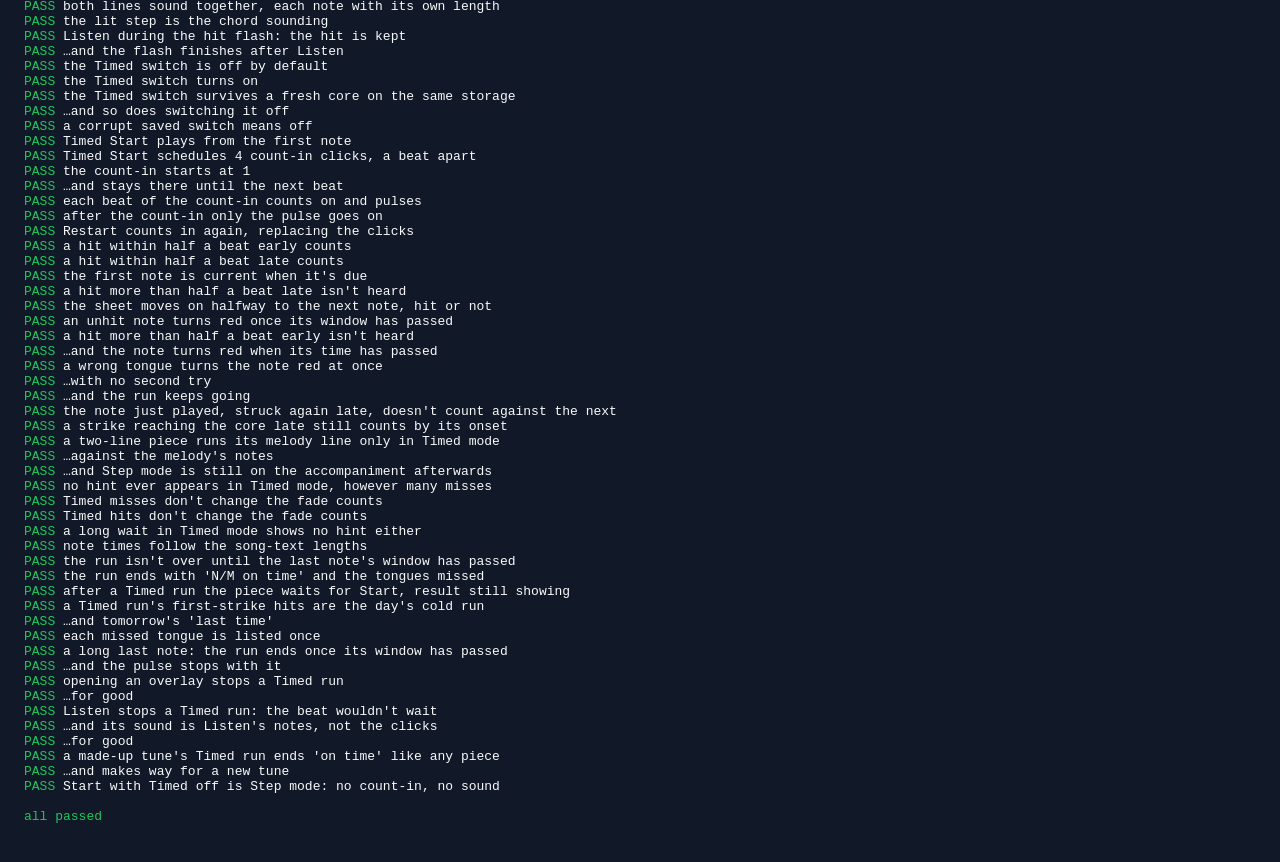
==== commit e95f5185: "Merge next-version into ticket-38 (#38) Brings in Listen (#37), made-up tune scores (#35) and progre" ====
--- a/core-test.html
+++ b/core-test.html
@@ -1286,6 +1286,304 @@
       check("corrupt saved scores mean no scores, not a crash", runWithMisses(t, core, 0).result?.score, "First run today: 4/4");
     }
 
+    // Made-up tune scores: every finished tune is saved, per exercise, with an average of the last 10.
+
+    // Plays the showing made-up tune from Start, with one wrong strike on each of its first `missed`
+    // steps, and waits out done (by then the next tune is showing). The wrong tongue is neither the
+    // target nor the step just played, which may still be ringing.
+    function playTune(t, core, missed = 0) {
+      let v = core.send({ type: "start" });
+      while (!v.done) {
+        const target = v.steps[v.position].tongues[0].id;
+        if (v.position < missed) {
+          const before = v.steps[v.position - 1]?.tongues[0].id;
+          const wrong = ["2", "4", "6"].find((tg) => tg !== target && tg !== before);
+          core.send({ type: "strike", tongue: wrong, at: t.now });
+        }
+        core.send({ type: "strike", tongue: target, at: t.now });
+        t.now += 300;
+        v = core.send({ type: "tick" });
+      }
+      t.now += 1500;
+      return core.send({ type: "tick" });
+    }
+
+    {
+      const storage = fakeStorage();
+      const { t, core } = seededCore(5, storage);
+      core.send({ type: "pick", pieceId: "made-up-whole" });
+      check("the first made-up tune shows just its score", playTune(t, core, 1).result?.score, "7/8");
+      check("the next one that day is saved too, and shows the average",
+        playTune(t, core, 0).result?.score, "8/8 · your recent average 7.5/8");
+      check("…and the one after", playTune(t, core, 2).result?.score, "6/8 · your recent average 7/8");
+      const later = seededCore(6, storage);
+      check("the scores survive a new core on the same storage", playTune(later.t, later.core, 0).result?.score,
+        "8/8 · your recent average 7.3/8");
+      check("made-up tunes aren't scored as cold runs",
+        JSON.parse(storage.getItem("tongue-drum:scores") ?? "{}")["made-up-whole"], undefined);
+    }
+
+    {
+      const { t, core } = seededCore(9);
+      core.send({ type: "pick", pieceId: "made-up-middle" });
+      playTune(t, core, 8); // 0/8
+      let v;
+      for (let i = 0; i < 9; i++) v = playTune(t, core, 0);
+      check("the average covers the last 10 tunes", v.result?.score, "8/8 · your recent average 7.2/8");
+      v = playTune(t, core, 0);
+      check("…and only those: the 11th tune ago drops out", v.result?.score, "8/8 · your recent average 8/8");
+      core.send({ type: "pick", pieceId: "made-up-whole" });
+      check("the other exercise keeps its own scores", playTune(t, core, 4).result?.score, "4/8");
+      core.send({ type: "pick", pieceId: "made-up-middle" });
+      check("…and doesn't count towards this one's average", playTune(t, core, 2).result?.score, "6/8 · your recent average 7.8/8");
+    }
+
+    {
+      const { t, core } = seededCore(4, fakeStorage({ "tongue-drum:tunes": "{oops" }));
+      core.send({ type: "pick", pieceId: "made-up-middle" });
+      check("corrupt saved tune scores mean none, not a crash", playTune(t, core, 1).result?.score, "7/8");
+    }
+
+    // Progress marks in the piece list: each piece's latest cold run for its current part.
+    const markOf = (core, pieceId) => core.send({ type: "open", what: "pieces" }).overlay.groups
+      .flatMap((g) => g.pieces).find((p) => p.id === pieceId).mark;
+    const nextDay = (t) => { t.now += 24 * 3600 * 1000; };
+
+    {
+      const { t, core } = setup();
+      const short = pickNewSong(core, SHORT).piece.id;
+      check("a piece with no cold run shows no mark", markOf(core, short), null);
+      check("…and nor does an exercise never played", markOf(core, "d-major-scale"), null);
+      core.send({ type: "close" });
+      runWithMisses(t, core, 1);
+      check("the first cold run shows its score, with no trend", markOf(core, short), "3/4");
+      core.send({ type: "close" });
+      runWithMisses(t, core, 0);
+      check("later runs that day don't change the mark", markOf(core, short), "3/4");
+      core.send({ type: "close" });
+      nextDay(t);
+      runWithMisses(t, core, 0);
+      check("a better cold run than the one before is marked ↑", markOf(core, short), "4/4 ↑");
+      core.send({ type: "close" });
+      nextDay(t);
+      runWithMisses(t, core, 1);
+      check("a worse one is marked ↓", markOf(core, short), "3/4 ↓");
+      core.send({ type: "close" });
+      nextDay(t);
+      runWithMisses(t, core, 1);
+      check("the same score is marked →", markOf(core, short), "3/4 →");
+    }
+
+    {
+      const storage = fakeStorage();
+      const { t, core } = setup(storage);
+      const duet = pickNewSong(core, DUET).piece.id;
+      runWithMisses(t, core, 0); // melody 3/3, on to accomp
+      check("a piece moved on to a part with no cold run yet shows no mark", markOf(core, duet), null);
+      core.send({ type: "close" });
+      runWithMisses(t, core, 1); // accomp 2/3
+      check("the mark is the current part's", markOf(core, duet), "2/3");
+      const later = setup(storage);
+      check("marks survive a new core on the same storage", markOf(later.core, duet), "2/3");
+    }
+
+    {
+      const { t, core } = seededCore(5);
+      core.send({ type: "pick", pieceId: "made-up-whole" });
+      playTune(t, core, 1);
+      check("made-up tunes show no mark: their averages are at the top", markOf(core, "made-up-whole"), null);
+    }
+
+    // The list top: tongues found without help, and the made-up tune averages.
+    const listTop = (core) => core.send({ type: "open", what: "pieces" }).overlay;
+
+    {
+      const storage = fakeStorage();
+      const { t, core } = setup(storage);
+      check("no tongue is found without help at first", listTop(core).found, "0 of 15 tongues found without help");
+      core.send({ type: "close" });
+      pickNewSong(core, "title: Two tongues\nmelody: 1 7 1 7 1");
+      cleanRun(t, core); // 1 hit unaided three times, 7 only twice
+      check("a tongue counts once its hint has faded", listTop(core).found, "1 of 15 tongues found without help");
+      core.send({ type: "close" });
+      cleanRun(t, core);
+      check("…every faded tongue counts", listTop(core).found, "2 of 15 tongues found without help");
+      check("found tongues survive a new core on the same storage", listTop(setup(storage).core).found,
+        "2 of 15 tongues found without help");
+      core.send({ type: "close" });
+      core.send({ type: "start" });
+      core.send({ type: "strike", tongue: "3", at: t.now }); // a miss on 1 brings its hint back
+      check("a tongue whose hint came back no longer counts", listTop(core).found, "1 of 15 tongues found without help");
+    }
+
+    {
+      const storage = fakeStorage();
+      const { t, core } = seededCore(5, storage);
+      check("the list top shows both made-up tunes, before any is played", listTop(core).averages,
+        ["Made-up tune: middle row · no tunes yet", "Made-up tune: whole drum · no tunes yet"]);
+      core.send({ type: "pick", pieceId: "made-up-whole" });
+      playTune(t, core, 1); // 7/8
+      playTune(t, core, 0); // 8/8
+      core.send({ type: "pick", pieceId: "made-up-middle" });
+      playTune(t, core, 2); // 6/8
+      check("…and each one's recent average once played", listTop(core).averages,
+        ["Made-up tune: middle row · recent average 6/8", "Made-up tune: whole drum · recent average 7.5/8"]);
+      check("the averages survive a new core on the same storage", listTop(seededCore(6, storage).core).averages,
+        ["Made-up tune: middle row · recent average 6/8", "Made-up tune: whole drum · recent average 7.5/8"]);
+    }
+
+    // Listen. The core schedules the notes on the clock; the screen makes the sound.
+    const LISTEN_SONG = "title: Listen test\nmelody: 1 2/ 3. 4 - |";
+    // The sound's notes as "tongue@ms from now+ms long".
+    const heardAt = (t, v) => v.sound.events.map((e) => `${e.tongue}@${e.at - t.now}+${e.ms}`).join(" ");
+
+    {
+      const { t, core } = setup();
+      let v = pickNewSong(core, LISTEN_SONG);
+      check("Listen is shown, not playing, before any tap", v.listen, { playing: false, speed: 60 });
+      v = core.send({ type: "listen" });
+      check("Listen plays at tempo 60", v.listen, { playing: true, speed: 60 });
+      check("at 60 a beat is 1 s: the notes follow the song text's lengths",
+        heardAt(t, v), "1@0+1000 2@1000+500 3@1500+1500 4@3000+2000");
+      check("every scheduled sound is a note", v.sound.events.every((e) => e.kind === "note"), true);
+    }
+
+    {
+      const { t, core } = setup();
+      pickNewSong(core, LISTEN_SONG);
+      core.send({ type: "start" });
+      strikeAndWait(t, core, "1"); // on step 2 now
+      let v = core.send({ type: "listen" });
+      check("Listen plays from the top, lighting the first number", v.position, 0);
+      check("no number shows green while Listen plays", v.steps.flatMap((s) => s.tongues).some((tg) => tg.heard), false);
+      t.now += 999;
+      check("still on the first number just before the second sounds", core.send({ type: "tick" }).position, 0);
+      t.now += 1;
+      check("the lit number follows the clock", core.send({ type: "tick" }).position, 1);
+      t.now += 2000;
+      check("…to the last number", core.send({ type: "tick" }).position, 3);
+      t.now += 1999;
+      check("Listen plays on until the last note's length is over", core.send({ type: "tick" }).listen.playing, true);
+      t.now += 1;
+      v = core.send({ type: "tick" });
+      check("then it stops by itself, back on the step you were on, with nothing scheduled",
+        [v.listen.playing, v.position, v.steps[0].tongues[0].heard, v.sound], [false, 1, true, null]);
+    }
+
+    {
+      const { t, core } = setup();
+      pickNewSong(core, LISTEN_SONG);
+      core.send({ type: "start" });
+      strikeAndWait(t, core, "1"); // on step 2, whose tongue is 2
+      core.send({ type: "listen" });
+      t.now += 1600;
+      let v = core.send({ type: "strike", tongue: "2", at: t.now });
+      t.now += 300;
+      v = core.send({ type: "tick" });
+      check("strikes are ignored while Listen plays", [v.position, v.feedback], [2, null]);
+      v = core.send({ type: "listen" });
+      check("tapping Listen again stops it, back on the exact step, with the sound cancelled",
+        [v.listen.playing, v.position, v.sound], [false, 1, null]);
+      v = core.send({ type: "strike", tongue: "3", at: t.now - 500 });
+      check("a strike that sounded during Listen but arrives after it is ignored too", v.feedback, null);
+      v = core.send({ type: "strike", tongue: "2", at: t.now });
+      t.now += 300;
+      check("after Listen the run carries on from that step", core.send({ type: "tick" }).position, 2);
+    }
+
+    {
+      const { t, core } = playSong(HINT_SONG);
+      core.send({ type: "strike", tongue: "3", at: t.now });
+      t.now += 4000;
+      core.send({ type: "listen" });
+      t.now += 4000;
+      let v = core.send({ type: "tick" });
+      check("no hint appears while Listen plays", [v.listen.playing, v.hint, v.feedback], [true, null, null]);
+      v = core.send({ type: "listen" });
+      check("'That was' is back after Listen", v.feedback?.thatWas, "3");
+      t.now += 999;
+      check("the hint wait is held while Listen plays…", core.send({ type: "tick" }).hint, null);
+      t.now += 1;
+      check("…and carries on after it", core.send({ type: "tick" }).hint?.lit, ["1"]);
+    }
+
+    {
+      const { t, core } = setup();
+      pickNewSong(core, LISTEN_SONG);
+      let v = core.send({ type: "listen" });
+      const key = v.sound.key;
+      t.now += 1200; // in the middle of the 2nd note
+      v = core.send({ type: "nudgeListenSpeed", by: 1 });
+      check("+ raises the speed by 5", v.listen.speed, 65);
+      for (let i = 0; i < 3; i++) v = core.send({ type: "nudgeListenSpeed", by: 1 });
+      check("a new speed is a new sound to schedule", [v.listen.speed, v.sound.key !== key], [80, true]);
+      check("the notes still to come are rescheduled at the new speed (a beat is 750 ms at 80), from where Listen is",
+        heardAt(t, v), "3@225+1125 4@1350+1500");
+      check("the lit number stays put when the speed changes", v.position, 1);
+      t.now += 224;
+      check("…until the next note at the new speed", core.send({ type: "tick" }).position, 1);
+      t.now += 1;
+      check("…and moves on at the new speed", core.send({ type: "tick" }).position, 2);
+      for (let i = 0; i < 30; i++) v = core.send({ type: "nudgeListenSpeed", by: 1 });
+      check("the speed goes up to 160 at most", v.listen.speed, 160);
+      for (let i = 0; i < 30; i++) v = core.send({ type: "nudgeListenSpeed", by: -1 });
+      check("…and down to 40 at least", v.listen.speed, 40);
+      core.send({ type: "listen" });
+      v = core.send({ type: "listen" });
+      check("the speed is forgotten after the playback: the next one starts at 60",
+        [v.listen.speed, heardAt(t, v)], [60, "1@0+1000 2@1000+500 3@1500+1500 4@3000+2000"]);
+      t.now += 5000;
+      v = core.send({ type: "tick" });
+      check("…also after a playback that ran to its end", [v.listen.playing, v.listen.speed], [false, 60]);
+      check("the speed control does nothing when Listen isn't playing", core.send({ type: "nudgeListenSpeed", by: 1 }).listen.speed, 60);
+    }
+
+    {
+      const { t, core } = setup();
+      const silent = (v) => [v.listen.playing, v.sound];
+      check("nothing plays on the first render", silent(core.send({ type: "tick" })), [false, null]);
+      check("nothing plays on picking a piece", silent(pickNewSong(core, DUET)), [false, null]);
+      check("nothing plays on Start", silent(core.send({ type: "start" })), [false, null]);
+      const v = cleanRun(t, core);
+      check("nothing plays on a new part", [v.piece.part, ...silent(v)], ["accomp", false, null]);
+      t.now += 60000;
+      check("nothing plays however long you wait", silent(core.send({ type: "tick" })), [false, null]);
+    }
+
+    for (const [what, cmd] of [
+      ["Start", { type: "start" }],
+      ["picking a piece", { type: "pick", pieceId: "bells-two-lines" }],
+      ["opening the piece list", { type: "open", what: "pieces" }],
+      ["opening the gear", { type: "open", what: "gear" }],
+    ]) {
+      const { core } = setup();
+      pickNewSong(core, LISTEN_SONG);
+      core.send({ type: "listen" });
+      const v = core.send(cmd);
+      check(`${what} stops Listen`, [v.listen.playing, v.sound], [false, null]);
+    }
+
+    {
+      const { t, core } = inBoth(); // DUET's both part: 3+1, 5+_5, 6+_6 (held 2 beats)
+      let v = core.send({ type: "listen" });
+      check("both lines sound together, each note with its own length",
+        heardAt(t, v), "3@0+1000 1@0+1000 5@1000+1000 _5@1000+1000 6@2000+2000 _6@2000+2000");
+      t.now += 2000;
+      check("the lit step is the chord sounding", core.send({ type: "tick" }).position, 2);
+    }
+
+    {
+      const { t, core } = playSong(HINT_SONG);
+      core.send({ type: "strike", tongue: "1", at: t.now });
+      t.now += 100;
+      core.send({ type: "listen" });
+      t.now += 3000;
+      let v = core.send({ type: "listen" });
+      check("Listen during the hit flash: the hit is kept", [v.position, v.steps[0].tongues[0].heard], [0, true]);
+      t.now += 150;
+      check("…and the flash finishes after Listen", core.send({ type: "tick" }).position, 1);
+    }
+
     // Timed mode.
     {
       const storage = fakeStorage();
@@ -1475,6 +1773,31 @@
     }
 
     {
+      const run = timedRun();
+      strikeAt(run, "1", run.due(0));
+      let v = run.core.send({ type: "listen" });
+      check("Listen stops a Timed run: the beat wouldn't wait", [v.listen.playing, v.playing, v.timed.countIn], [true, false, null]);
+      check("…and its sound is Listen's notes, not the clicks", v.sound.events.every((e) => e.kind === "note"), true);
+      v = tickAt(run, run.due(30));
+      check("…for good", [v.listen.playing, v.playing, mark(v), v.done, v.result], [false, false, "- - - -", null, null]);
+    }
+
+    {
+      const { t, core } = setup();
+      core.send({ type: "pick", pieceId: "made-up-middle" });
+      core.send({ type: "setTimed", on: true });
+      const t0 = t.now;
+      let v = core.send({ type: "start" });
+      const tune = v.steps.map(ids).join(" ");
+      const run = { t, core, due: (b) => t0 + (4 + b) * BEAT };
+      v.steps.forEach((s, b) => strikeAt(run, s.tongues[0].id, run.due(b)));
+      v = tickAt(run, run.due(7) + 800);
+      check("a made-up tune's Timed run ends 'on time' like any piece", v.result?.score, "8/8 on time");
+      v = tickAt(run, run.due(7) + 800 + 1500);
+      check("…and makes way for a new tune", [v.playing, v.steps.map(ids).join(" ") !== tune], [false, true]);
+    }
+
+    {
       const { core } = setup();
       check("Start with Timed off is Step mode: no count-in, no sound", (({ timed, sound }) => [timed.countIn, sound])(core.send({ type: "start" })), [null, null]);
     }
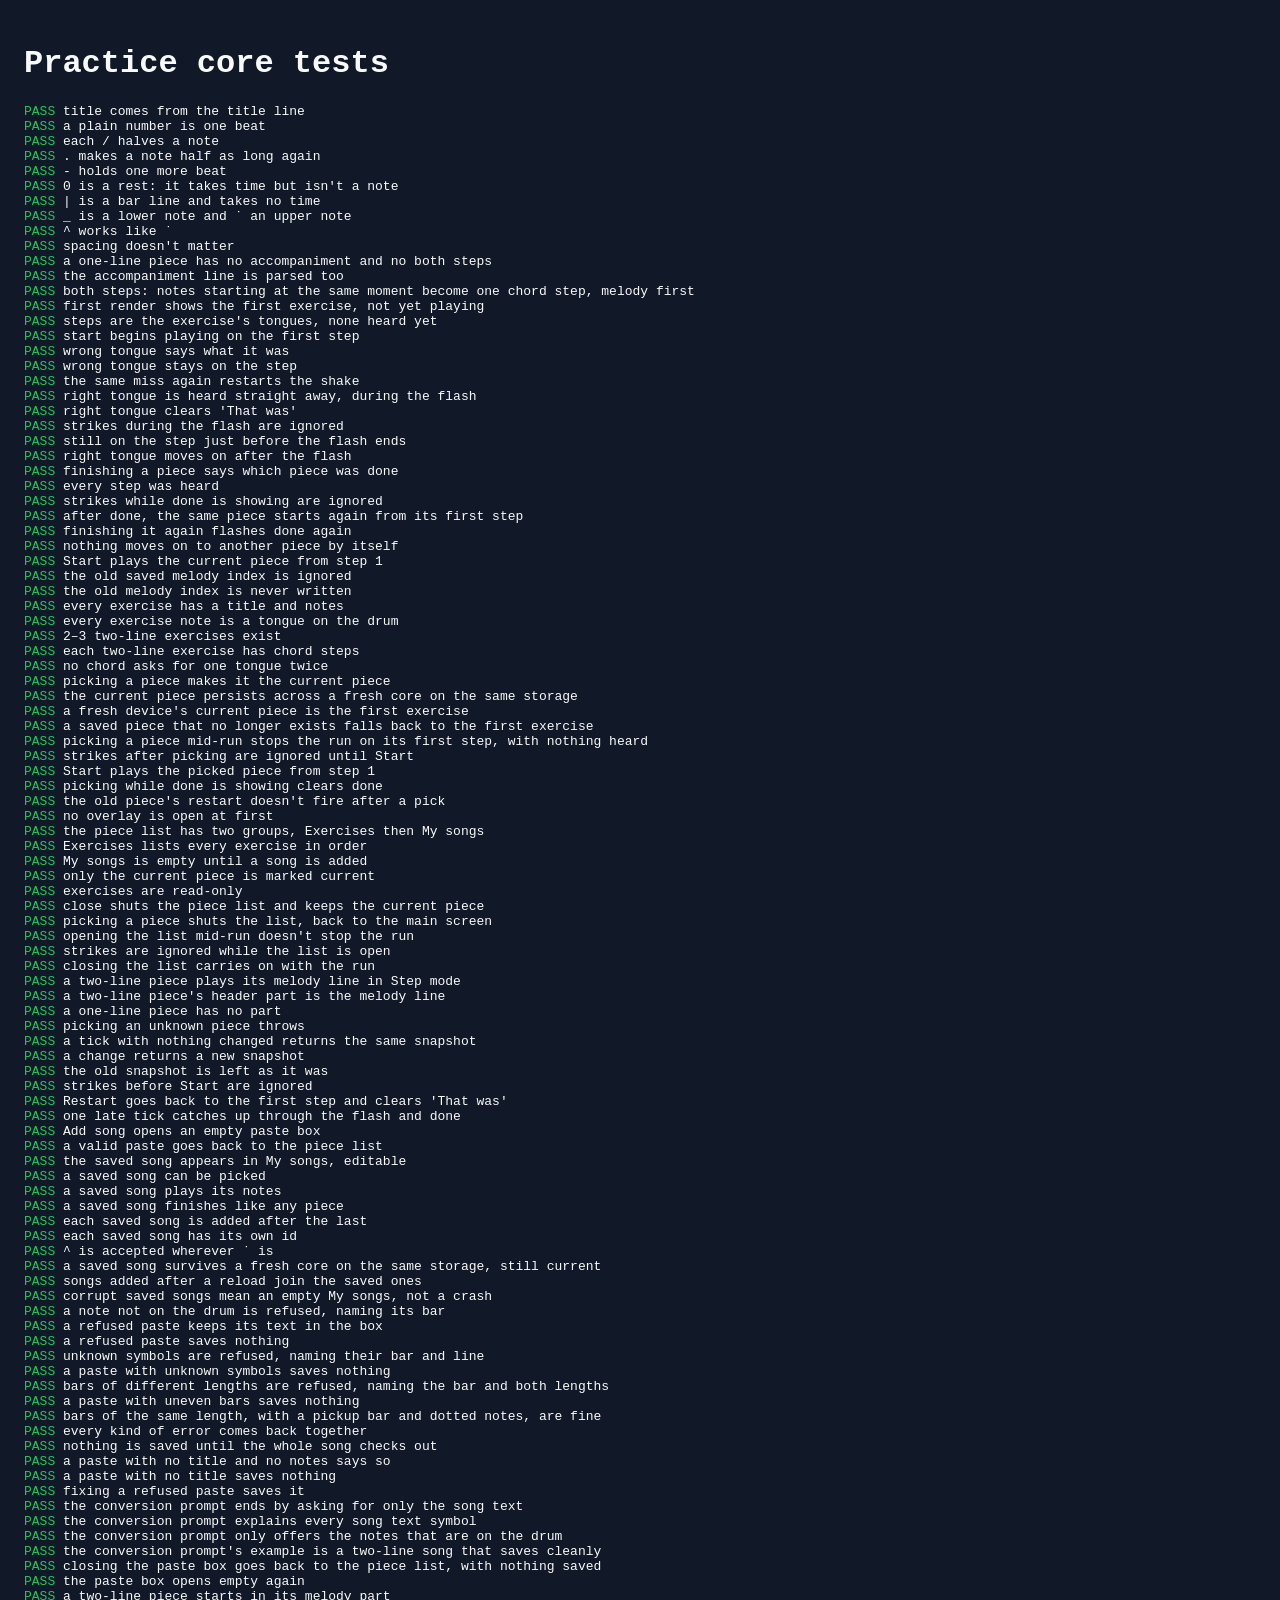
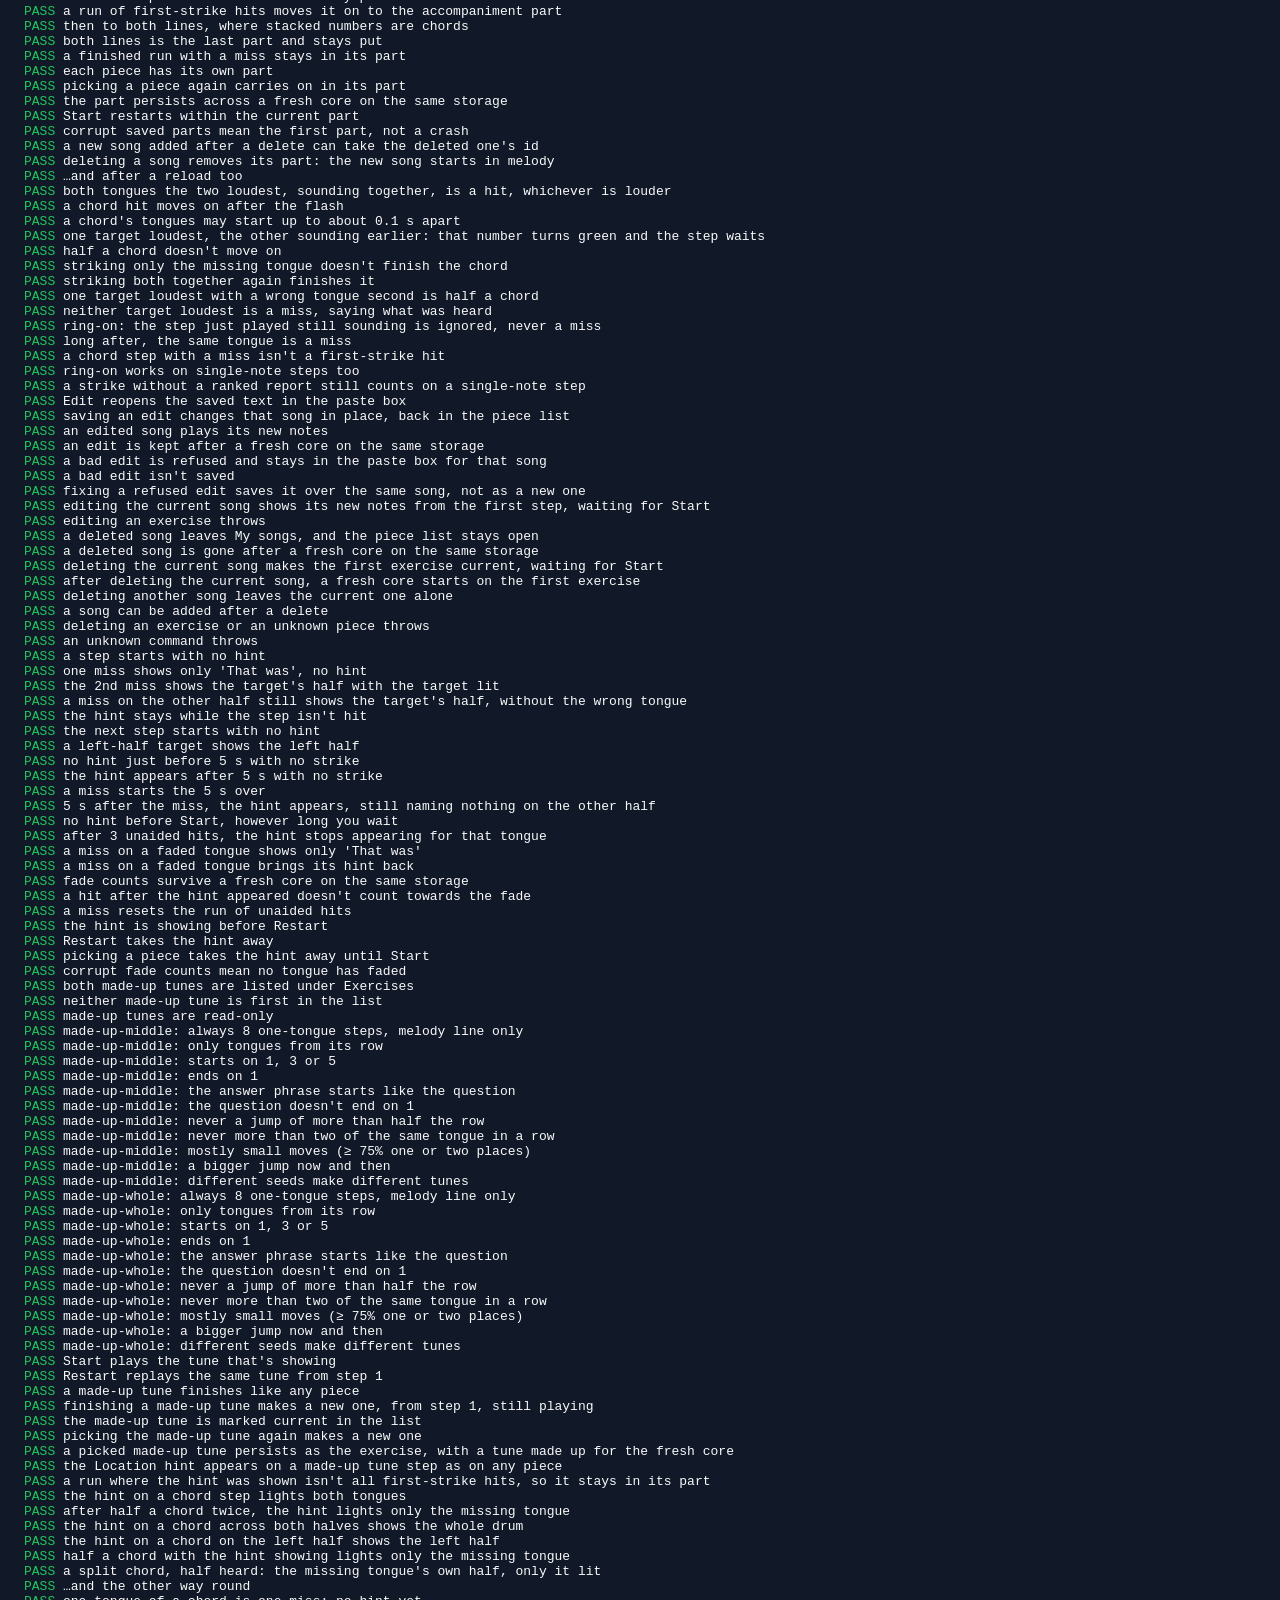
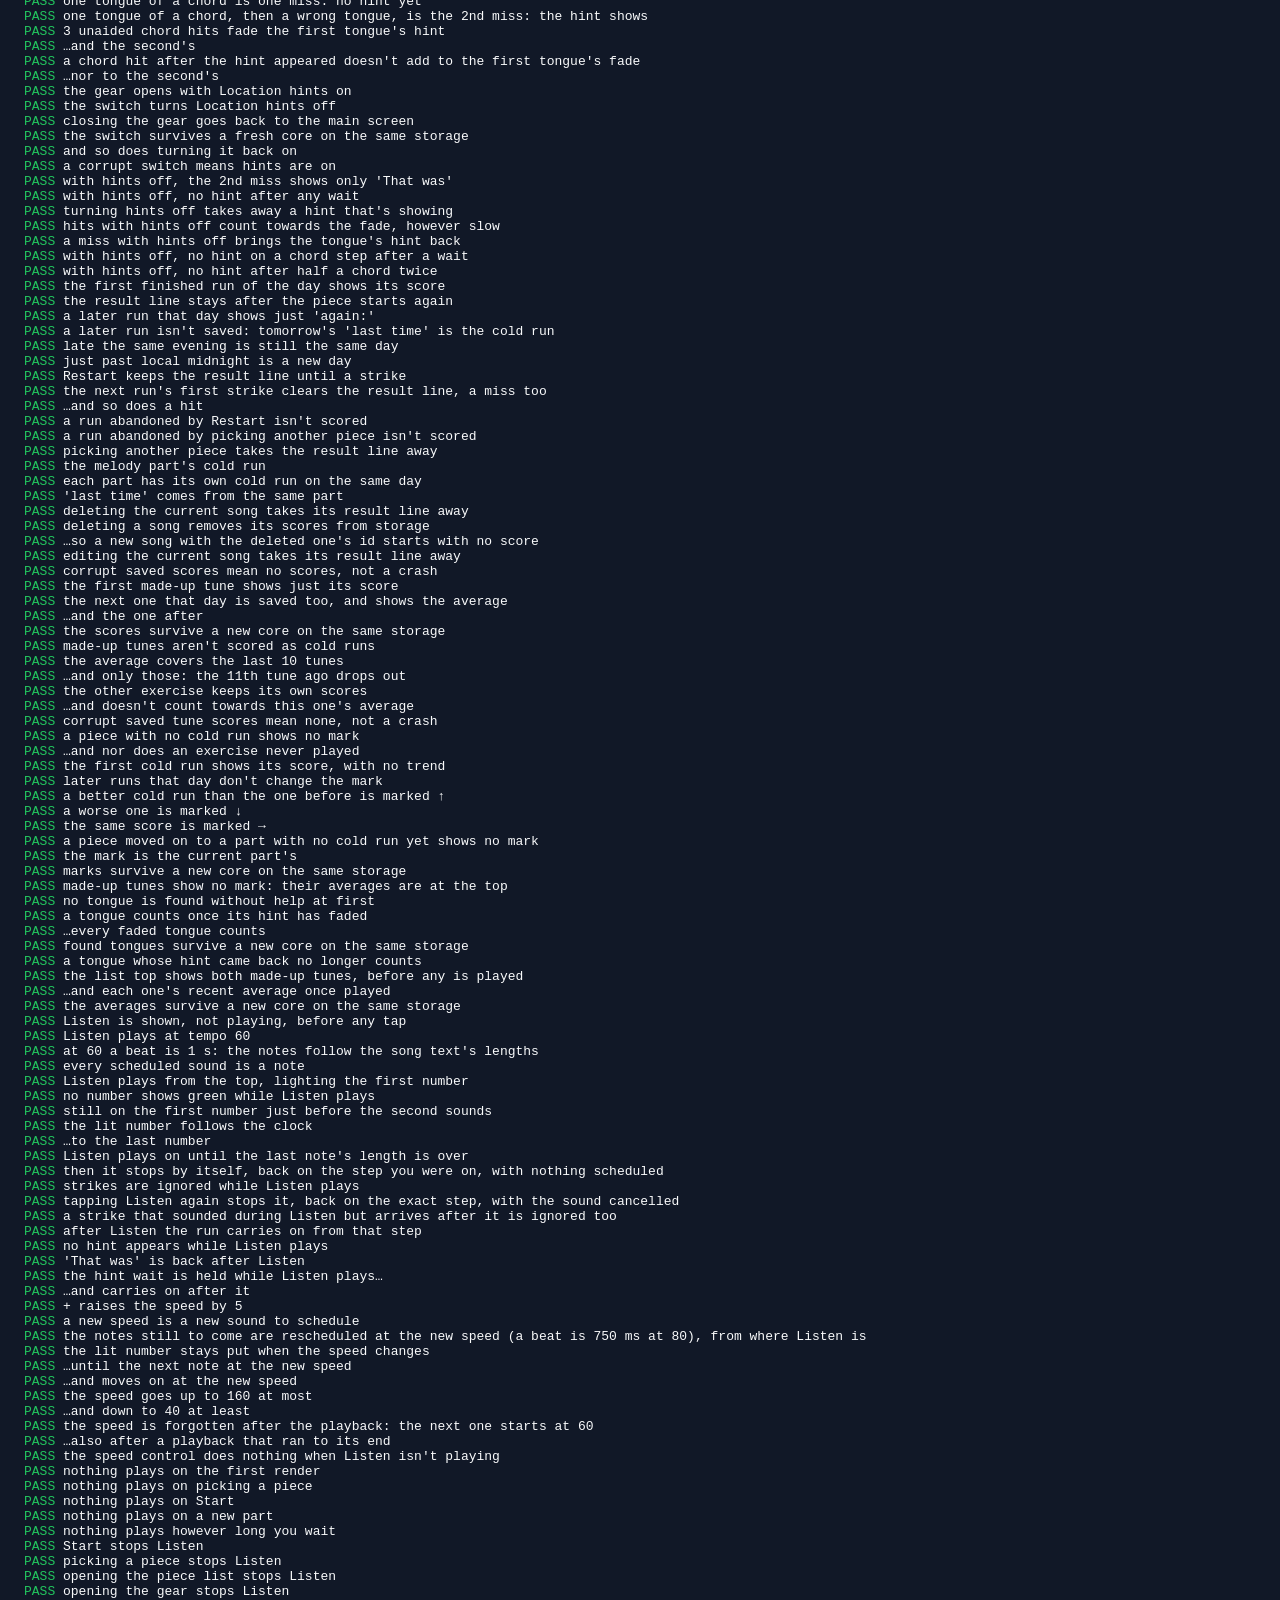
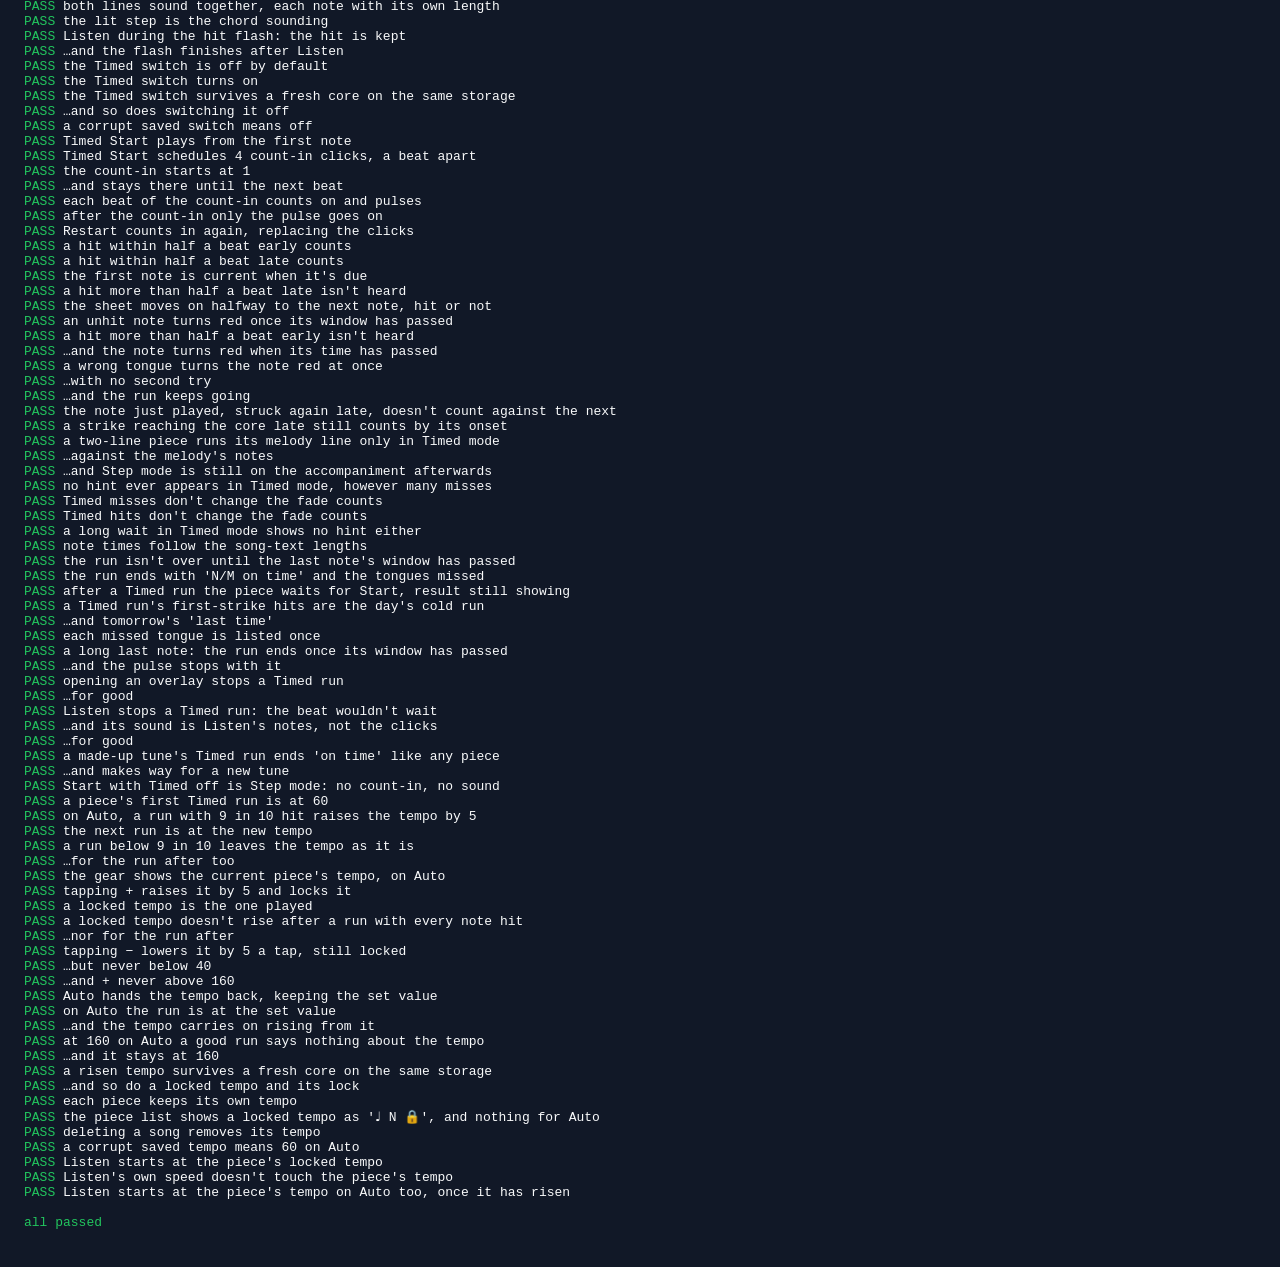
==== commit 5457572d: "Keep a tempo per piece, rising on Auto and lockable from the gear (#39) Each piece's tempo lives in " ====
--- a/core-test.html
+++ b/core-test.html
@@ -1096,7 +1096,7 @@
       const storage = fakeStorage();
       const { core } = setup(storage);
       let v = core.send({ type: "open", what: "gear" });
-      check("the gear opens with Location hints on", v.overlay, { kind: "gear", hints: true, tempo: null });
+      check("the gear opens with Location hints on", v.overlay, { kind: "gear", hints: true, tempo: { bpm: 60, locked: false } });
       v = core.send({ type: "setHints", on: false });
       check("the switch turns Location hints off", v.overlay.hints, false);
       check("closing the gear goes back to the main screen", core.send({ type: "close" }).overlay, null);
@@ -1802,6 +1802,121 @@
       check("Start with Timed off is Step mode: no count-in, no sound", (({ timed, sound }) => [timed.countIn, sound])(core.send({ type: "start" })), [null, null]);
     }
 
+    // Per-piece tempo. A Timed pass of the current piece from Start, hitting every note on its beat
+    // but the last `skip`. Its tempo is read off the count-in clicks.
+    const TEN = "title: Ten\nmelody: 1 2 3 5 6 1 2 3 5 6";
+    function timedPass({ t, core }, skip = 0) {
+      core.send({ type: "setTimed", on: true });
+      let v = core.send({ type: "start" });
+      const [c0, c1] = v.sound.events;
+      const beat = c1.at - c0.at;
+      const due = (b) => c0.at + (4 + b) * beat;
+      const run = { t, core };
+      const tongues = v.steps.map((s) => s.tongues[0].id);
+      tongues.forEach((tg, b) => { if (b < tongues.length - skip) strikeAt(run, tg, due(b)); });
+      v = tickAt(run, due(tongues.length - 1) + beat / 2 + 301); // the last note's verdict ends the run
+      tickAt(run, t.now + 1500);
+      return { v, bpm: Math.round(60000 / beat) };
+    }
+
+    {
+      const s = setup();
+      pickNewSong(s.core, TEN);
+      let { v, bpm } = timedPass(s, 1);
+      check("a piece's first Timed run is at 60", bpm, 60);
+      check("on Auto, a run with 9 in 10 hit raises the tempo by 5",
+        v.result, { score: "9/10 on time", missed: ["6"], tempo: "Tempo 60 → 65 next time" });
+      ({ v, bpm } = timedPass(s, 2));
+      check("the next run is at the new tempo", bpm, 65);
+      check("a run below 9 in 10 leaves the tempo as it is", v.result, { score: "8/10 on time", missed: ["5", "6"], tempo: null });
+      check("…for the run after too", timedPass(s).bpm, 65);
+    }
+
+    {
+      const s = setup();
+      pickNewSong(s.core, TEN);
+      const gear = () => s.core.send({ type: "open", what: "gear" }).overlay.tempo;
+      check("the gear shows the current piece's tempo, on Auto", gear(), { bpm: 60, locked: false });
+      let v = s.core.send({ type: "nudgeTempo", by: 1 });
+      check("tapping + raises it by 5 and locks it", v.overlay.tempo, { bpm: 65, locked: true });
+      s.core.send({ type: "close" });
+      let { v: after, bpm } = timedPass(s);
+      check("a locked tempo is the one played", bpm, 65);
+      check("a locked tempo doesn't rise after a run with every note hit", after.result.tempo, null);
+      check("…nor for the run after", timedPass(s).bpm, 65);
+      gear();
+      for (let i = 0; i < 5; i++) v = s.core.send({ type: "nudgeTempo", by: -1 });
+      check("tapping − lowers it by 5 a tap, still locked", v.overlay.tempo, { bpm: 40, locked: true });
+      check("…but never below 40", s.core.send({ type: "nudgeTempo", by: -1 }).overlay.tempo.bpm, 40);
+      for (let i = 0; i < 30; i++) v = s.core.send({ type: "nudgeTempo", by: 1 });
+      check("…and + never above 160", v.overlay.tempo.bpm, 160);
+      for (let i = 0; i < 8; i++) s.core.send({ type: "nudgeTempo", by: -1 });
+      v = s.core.send({ type: "setTempoAuto" });
+      check("Auto hands the tempo back, keeping the set value", v.overlay.tempo, { bpm: 120, locked: false });
+      s.core.send({ type: "close" });
+      ({ v: after, bpm } = timedPass(s));
+      check("on Auto the run is at the set value", bpm, 120);
+      check("…and the tempo carries on rising from it", after.result.tempo, "Tempo 120 → 125 next time");
+    }
+
+    {
+      const s = setup();
+      pickNewSong(s.core, TEN);
+      s.core.send({ type: "open", what: "gear" });
+      for (let i = 0; i < 20; i++) s.core.send({ type: "nudgeTempo", by: 1 });
+      s.core.send({ type: "setTempoAuto" });
+      s.core.send({ type: "close" });
+      check("at 160 on Auto a good run says nothing about the tempo", timedPass(s).v.result.tempo, null);
+      check("…and it stays at 160", timedPass(s).bpm, 160);
+    }
+
+    {
+      const storage = fakeStorage();
+      const s = setup(storage);
+      const [rising, locked] = withSongs(s.core, TEN, SHORT);
+      s.core.send({ type: "pick", pieceId: rising });
+      timedPass(s);
+      s.core.send({ type: "pick", pieceId: locked });
+      s.core.send({ type: "open", what: "gear" });
+      s.core.send({ type: "nudgeTempo", by: 1 });
+      s.core.send({ type: "nudgeTempo", by: 1 });
+      const fresh = setup(storage).core;
+      const gearOf = (id) => {
+        fresh.send({ type: "pick", pieceId: id });
+        return fresh.send({ type: "open", what: "gear" }).overlay.tempo;
+      };
+      check("a risen tempo survives a fresh core on the same storage", gearOf(rising), { bpm: 65, locked: false });
+      check("…and so do a locked tempo and its lock", gearOf(locked), { bpm: 70, locked: true });
+      check("each piece keeps its own tempo", gearOf(EXERCISES[0].id), { bpm: 60, locked: false });
+      const list = fresh.send({ type: "open", what: "pieces" });
+      check("the piece list shows a locked tempo as '♩ N 🔒', and nothing for Auto",
+        songsIn(list).map((p) => p.tempo), [null, "♩ 70 🔒"]);
+      fresh.send({ type: "deleteSong", pieceId: locked });
+      check("deleting a song removes its tempo", JSON.parse(storage.getItem("tongue-drum:tempo")), { [rising]: { bpm: 65, locked: false } });
+      check("a corrupt saved tempo means 60 on Auto",
+        setup(fakeStorage({ "tongue-drum:tempo": "{oops" })).core.send({ type: "open", what: "gear" }).overlay.tempo, { bpm: 60, locked: false });
+    }
+
+    {
+      const s = setup();
+      pickNewSong(s.core, LISTEN_SONG);
+      s.core.send({ type: "open", what: "gear" });
+      s.core.send({ type: "nudgeTempo", by: 1 });
+      s.core.send({ type: "close" });
+      let v = s.core.send({ type: "listen" });
+      check("Listen starts at the piece's locked tempo", v.listen, { playing: true, speed: 65 });
+      s.core.send({ type: "nudgeListenSpeed", by: 1 });
+      s.core.send({ type: "nudgeListenSpeed", by: 1 });
+      s.core.send({ type: "listen" });
+      check("Listen's own speed doesn't touch the piece's tempo",
+        s.core.send({ type: "open", what: "gear" }).overlay.tempo, { bpm: 65, locked: true });
+      s.core.send({ type: "setTempoAuto" });
+      s.core.send({ type: "close" });
+      timedPass(s);
+      s.core.send({ type: "setTimed", on: false });
+      check("Listen starts at the piece's tempo on Auto too, once it has risen", s.core.send({ type: "listen" }).listen.speed, 70);
+    }
+
     const failed = results.filter((r) => !r.ok).length;
     out.innerHTML += `\n${failed ? `<span class="fail">${failed} failed</span>` : '<span class="pass">all passed</span>'}\n`;
     window.testResults = { failed, out: out.textContent };
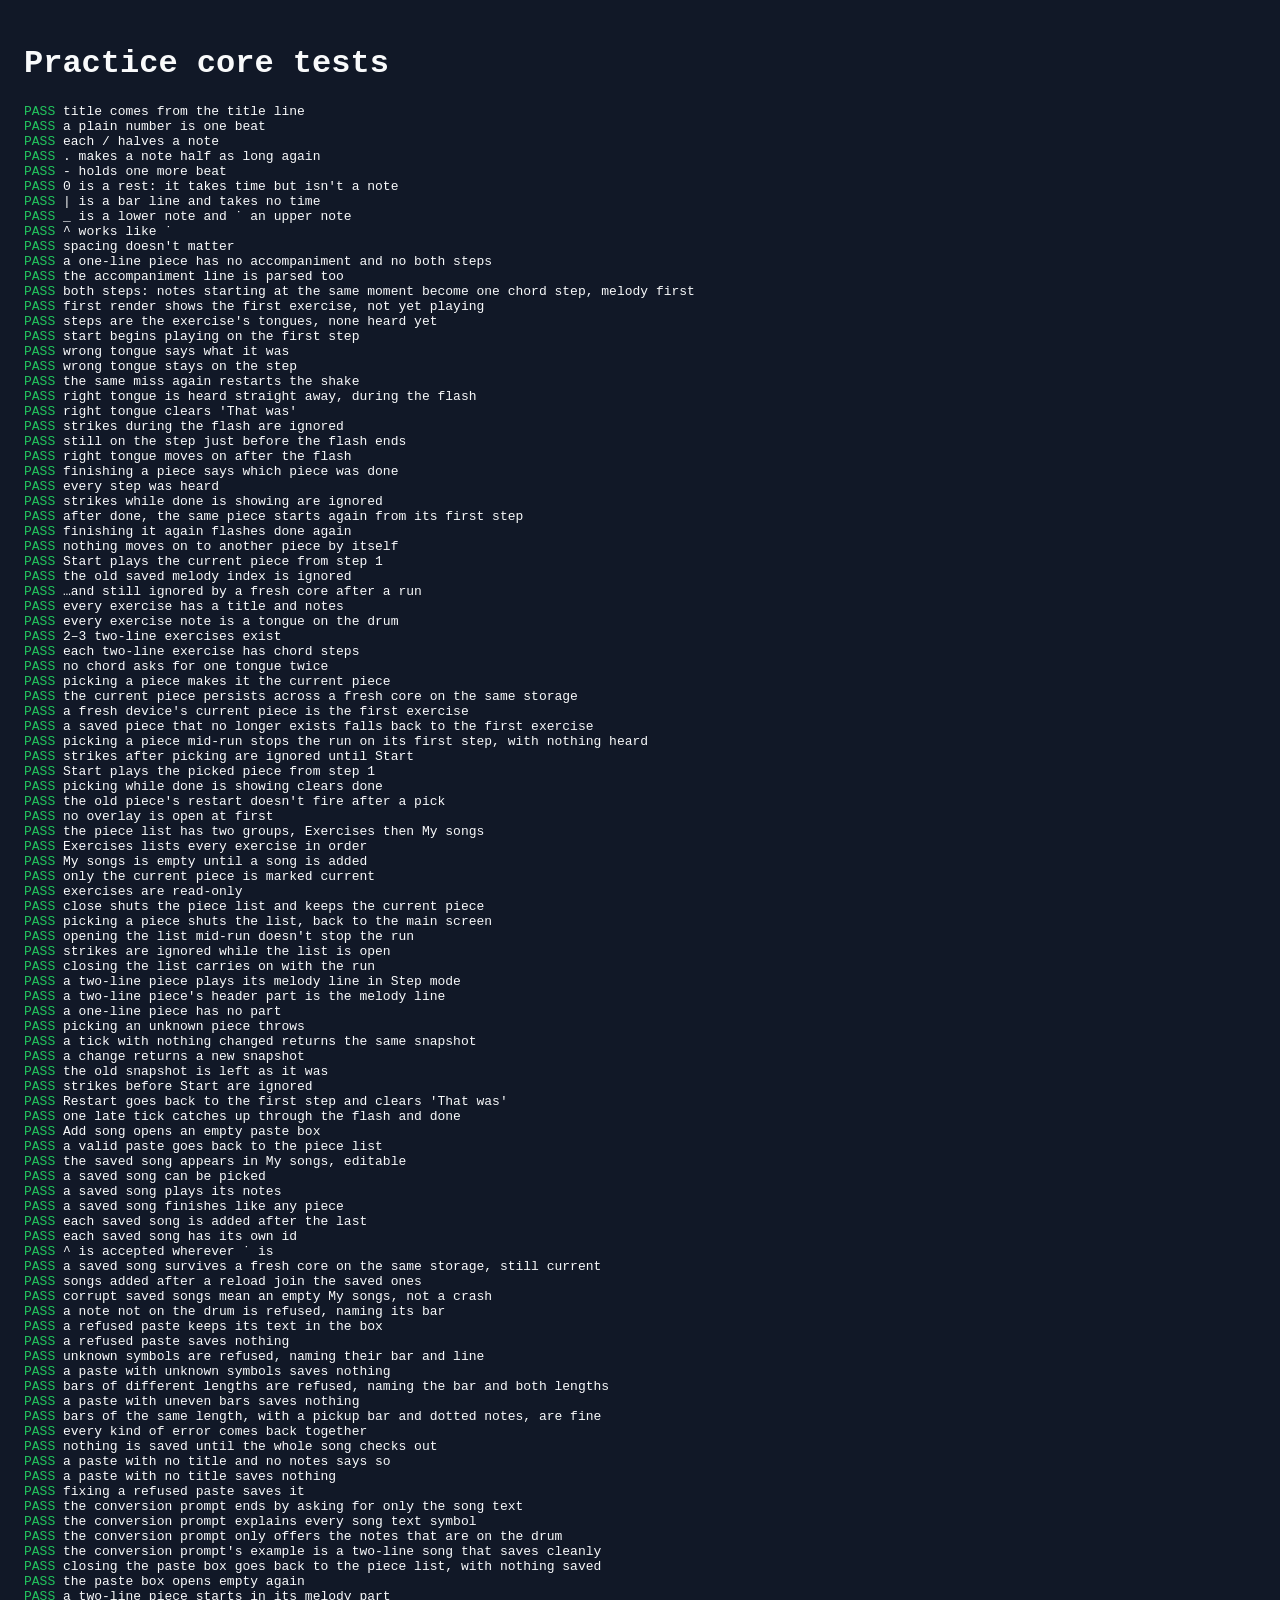
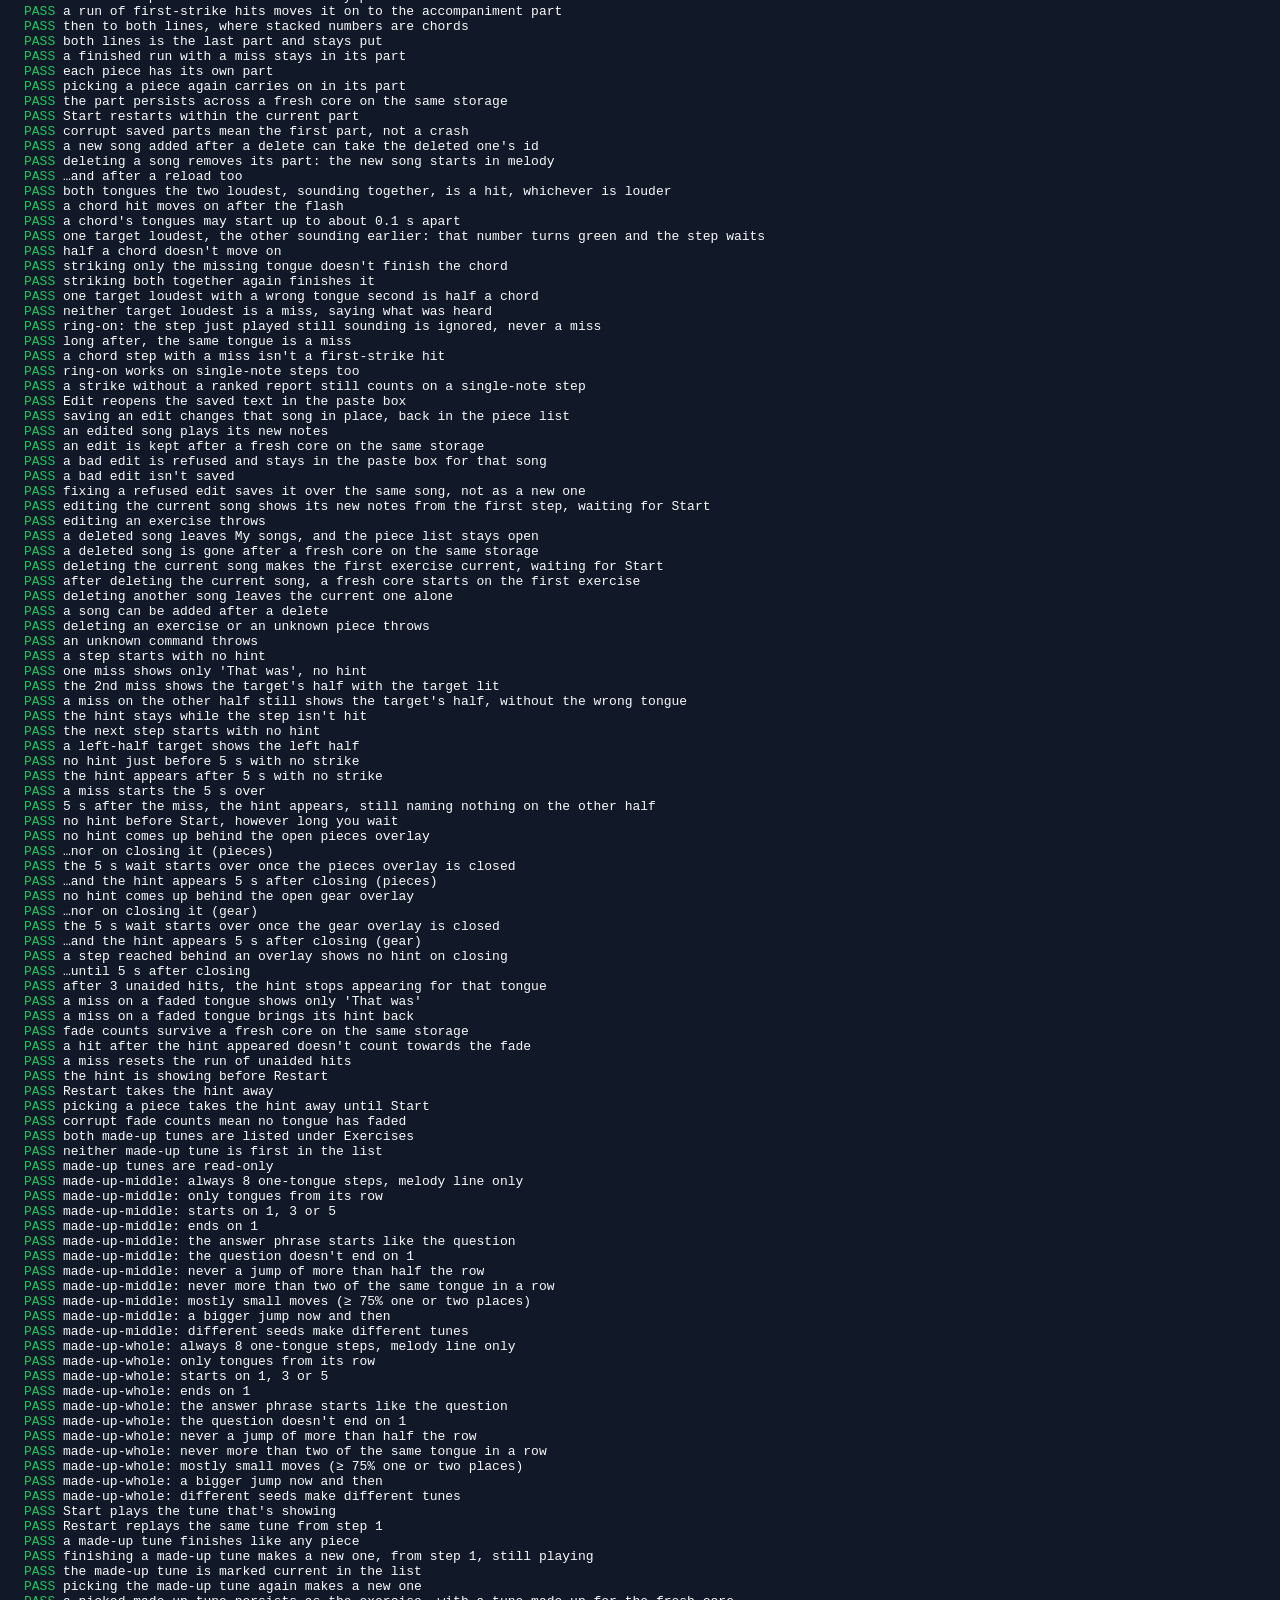
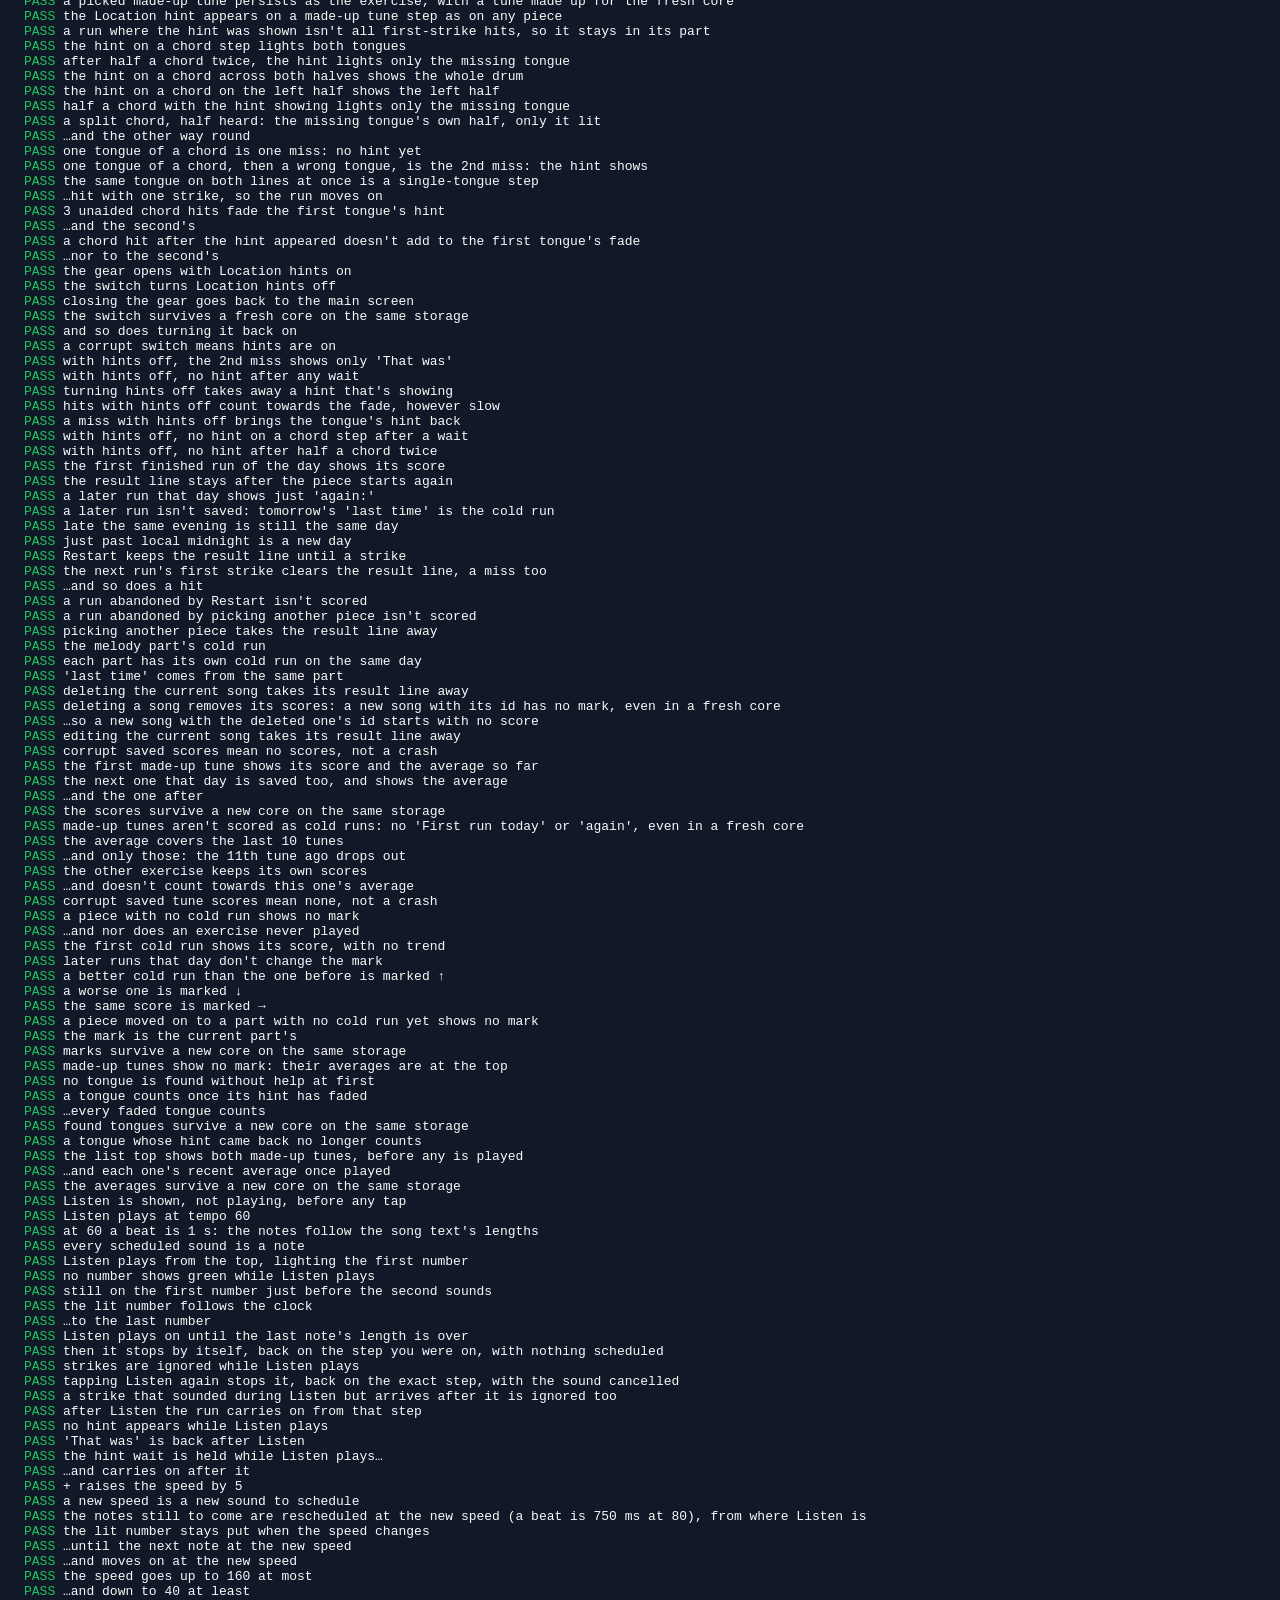
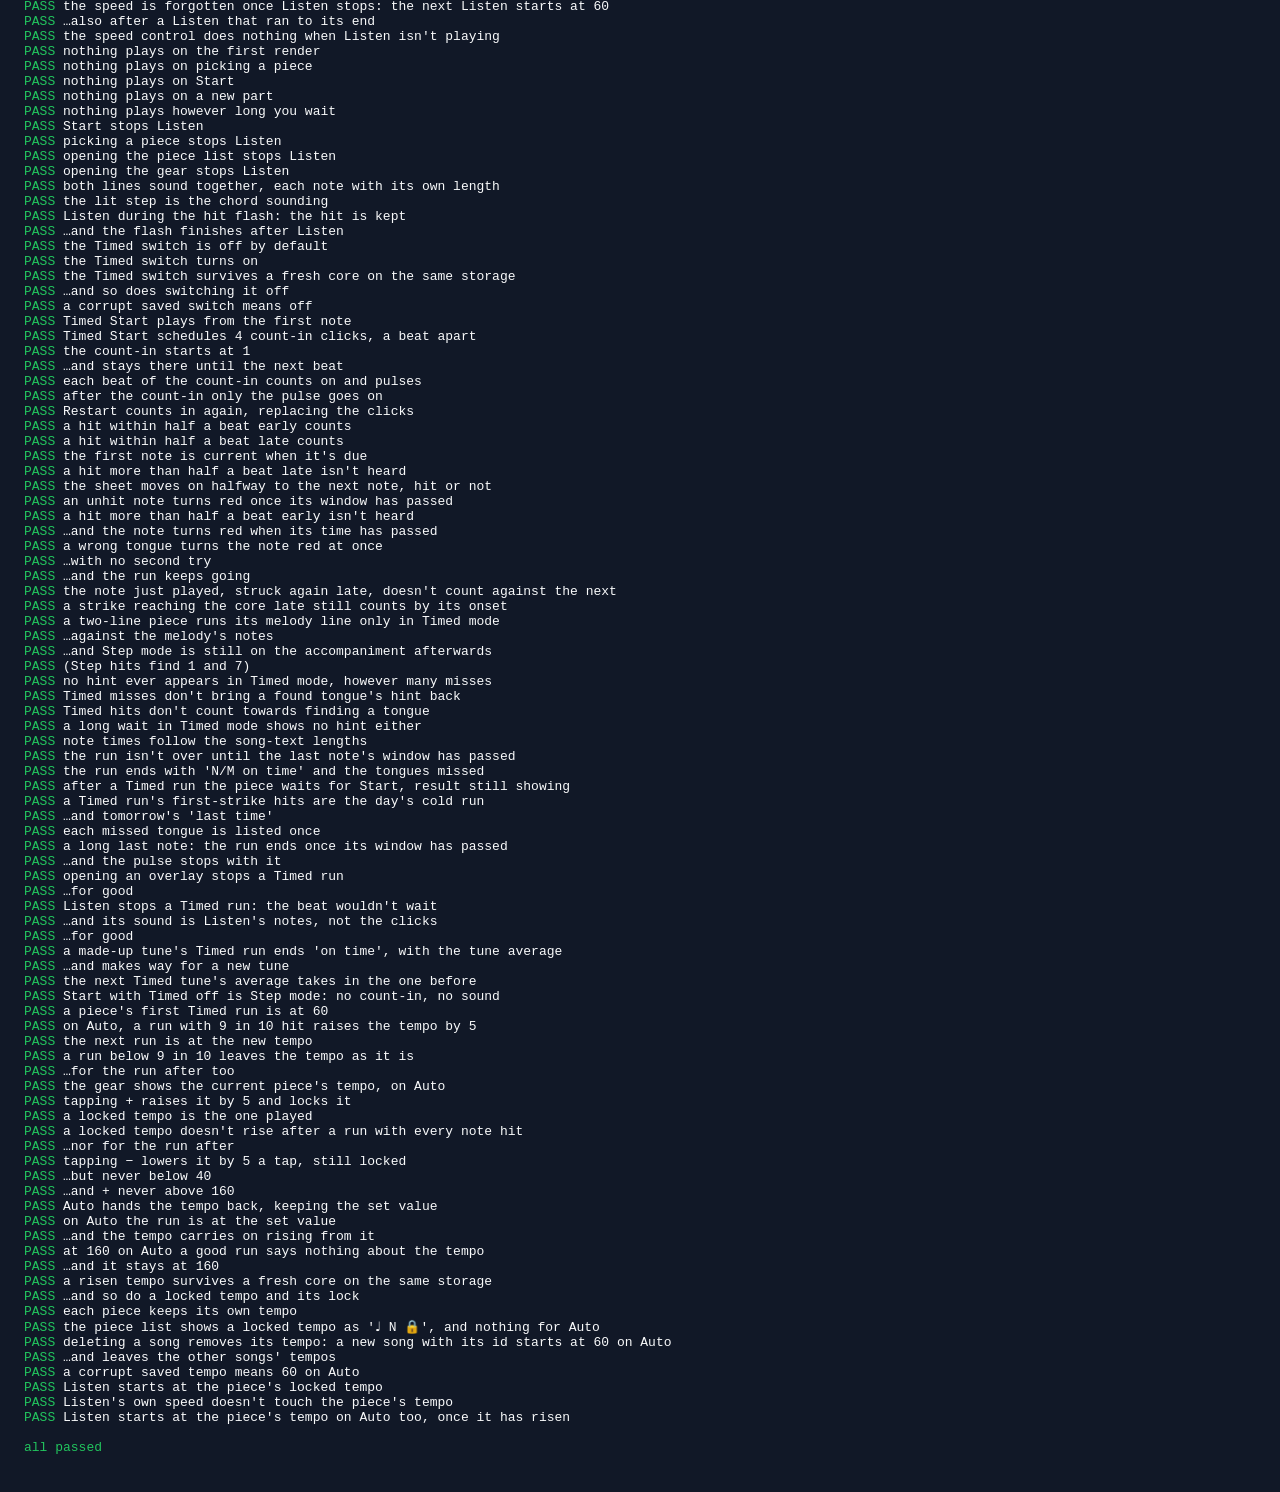
==== commit aeae270a: "Fix review findings on the #21 integration branch - Open on the main screen: the piece list, gear an" ====
--- a/core-test.html
+++ b/core-test.html
@@ -169,10 +169,7 @@
     }
 
     {
-      const writes = [];
       const storage = fakeStorage({ "tongue-drum:melody": "5" });
-      const setItem = storage.setItem;
-      storage.setItem = (k, v) => { writes.push(k); setItem(k, v); };
       const { t, core } = setup(storage);
       let v = core.send({ type: "tick" });
       check("the old saved melody index is ignored", v.piece.title, "D major scale");
@@ -180,7 +177,7 @@
       playThrough(t, core);
       t.now += 1500;
       core.send({ type: "tick" });
-      check("the old melody index is never written", writes.includes("tongue-drum:melody"), false);
+      check("…and still ignored by a fresh core after a run", setup(storage).core.send({ type: "tick" }).piece.title, "D major scale");
     }
 
     {
@@ -818,6 +815,33 @@
       const { t, core } = setup();
       t.now += 60000;
       check("no hint before Start, however long you wait", core.send({ type: "tick" }).hint, null);
+    }
+
+    for (const what of ["pieces", "gear"]) {
+      const { t, core } = playSong(HINT_SONG);
+      t.now += 3000;
+      core.send({ type: "open", what });
+      t.now += 10000;
+      let v = core.send({ type: "tick" });
+      check(`no hint comes up behind the open ${what} overlay`, v.hint, null);
+      v = core.send({ type: "close" });
+      check(`…nor on closing it (${what})`, v.hint, null);
+      t.now += 4999;
+      check(`the 5 s wait starts over once the ${what} overlay is closed`, core.send({ type: "tick" }).hint, null);
+      t.now += 1;
+      check(`…and the hint appears 5 s after closing (${what})`, core.send({ type: "tick" }).hint, { half: "right", lit: ["1"], wrong: null });
+    }
+
+    {
+      // Opened during the hit flash: the run moves on behind the overlay, but its wait doesn't start.
+      const { t, core } = playSong(HINT_SONG);
+      core.send({ type: "strike", tongue: "1", at: t.now });
+      core.send({ type: "open", what: "pieces" });
+      t.now += 10000;
+      let v = core.send({ type: "close" });
+      check("a step reached behind an overlay shows no hint on closing", [v.position, v.hint], [1, null]);
+      t.now += 5000;
+      check("…until 5 s after closing", core.send({ type: "tick" }).hint, { half: "left", lit: ["7"], wrong: null });
     }
 
     // The fade. Strikes a tongue and waits out the hit flash.
@@ -1055,6 +1079,18 @@
         [v.feedback?.thatWas, v.hint], ["4", { half: "right", lit: ["1"], wrong: "4" }]);
     }
 
+    {
+      // Both lines on the same tongue at once: one tongue can only be struck once.
+      const { t, core } = playChords("title: Unison\nmelody: 1 2\naccomp: 1 _5");
+      let v = core.send({ type: "tick" });
+      check("the same tongue on both lines at once is a single-tongue step",
+        v.steps.map((s) => ids(s).join("+")).join(" "), "1 2+_5");
+      core.send(report(t, ["1", 0]));
+      t.now += 300;
+      v = core.send({ type: "tick" });
+      check("…hit with one strike, so the run moves on", v.position, 1);
+    }
+
     // The fade on chord steps. Both part: 3+1 three times, then 3 alone, then 1 alone.
     const CHORD_FADE = "title: Chord fade\nmelody: 3 3 3 3 1\naccomp: 1 1 1 0 0";
     const chordAndWait = (t, core, ...tongues) => {
@@ -1271,7 +1307,9 @@
       const short = pickNewSong(core, SHORT).piece.id;
       runWithMisses(t, core, 1);
       core.send({ type: "deleteSong", pieceId: short });
-      check("deleting a song removes its scores from storage", JSON.parse(storage.getItem("tongue-drum:scores"))[short], undefined);
+      const fresh = setup(storage).core;
+      check("deleting a song removes its scores: a new song with its id has no mark, even in a fresh core",
+        [pickNewSong(fresh, SHORT).piece.id, songsIn(fresh.send({ type: "open", what: "pieces" }))[0].mark], [short, null]);
       pickNewSong(core, SHORT); // a new song can take the deleted one's id
       const v = runWithMisses(t, core, 0);
       check("…so a new song with the deleted one's id starts with no score", v.result?.score, "First run today: 4/4");
@@ -1312,15 +1350,17 @@
       const storage = fakeStorage();
       const { t, core } = seededCore(5, storage);
       core.send({ type: "pick", pieceId: "made-up-whole" });
-      check("the first made-up tune shows just its score", playTune(t, core, 1).result?.score, "7/8");
+      check("the first made-up tune shows its score and the average so far", playTune(t, core, 1).result?.score,
+        "7/8 · your recent average 7/8");
       check("the next one that day is saved too, and shows the average",
         playTune(t, core, 0).result?.score, "8/8 · your recent average 7.5/8");
       check("…and the one after", playTune(t, core, 2).result?.score, "6/8 · your recent average 7/8");
       const later = seededCore(6, storage);
       check("the scores survive a new core on the same storage", playTune(later.t, later.core, 0).result?.score,
         "8/8 · your recent average 7.3/8");
-      check("made-up tunes aren't scored as cold runs",
-        JSON.parse(storage.getItem("tongue-drum:scores") ?? "{}")["made-up-whole"], undefined);
+      const again = seededCore(7, storage);
+      check("made-up tunes aren't scored as cold runs: no 'First run today' or 'again', even in a fresh core",
+        /First run today|again/.test(playTune(again.t, again.core, 0).result?.score), false);
     }
 
     {
@@ -1333,7 +1373,7 @@
       v = playTune(t, core, 0);
       check("…and only those: the 11th tune ago drops out", v.result?.score, "8/8 · your recent average 8/8");
       core.send({ type: "pick", pieceId: "made-up-whole" });
-      check("the other exercise keeps its own scores", playTune(t, core, 4).result?.score, "4/8");
+      check("the other exercise keeps its own scores", playTune(t, core, 4).result?.score, "4/8 · your recent average 4/8");
       core.send({ type: "pick", pieceId: "made-up-middle" });
       check("…and doesn't count towards this one's average", playTune(t, core, 2).result?.score, "6/8 · your recent average 7.8/8");
     }
@@ -1341,7 +1381,7 @@
     {
       const { t, core } = seededCore(4, fakeStorage({ "tongue-drum:tunes": "{oops" }));
       core.send({ type: "pick", pieceId: "made-up-middle" });
-      check("corrupt saved tune scores mean none, not a crash", playTune(t, core, 1).result?.score, "7/8");
+      check("corrupt saved tune scores mean none, not a crash", playTune(t, core, 1).result?.score, "7/8 · your recent average 7/8");
     }
 
     // Progress marks in the piece list: each piece's latest cold run for its current part.
@@ -1530,11 +1570,11 @@
       check("…and down to 40 at least", v.listen.speed, 40);
       core.send({ type: "listen" });
       v = core.send({ type: "listen" });
-      check("the speed is forgotten after the playback: the next one starts at 60",
+      check("the speed is forgotten once Listen stops: the next Listen starts at 60",
         [v.listen.speed, heardAt(t, v)], [60, "1@0+1000 2@1000+500 3@1500+1500 4@3000+2000"]);
       t.now += 5000;
       v = core.send({ type: "tick" });
-      check("…also after a playback that ran to its end", [v.listen.playing, v.listen.speed], [false, 60]);
+      check("…also after a Listen that ran to its end", [v.listen.playing, v.listen.speed], [false, 60]);
       check("the speed control does nothing when Listen isn't playing", core.send({ type: "nudgeListenSpeed", by: 1 }).listen.speed, 60);
     }
 
@@ -1700,6 +1740,10 @@
 
     {
       const storage = fakeStorage();
+      const found = () => listTop(setup(storage).core).found;
+      const step = playSong(HINT_SONG, storage); // Step mode: 3 unaided hits each find 1 and 7
+      for (const tg of ["1", "7", "1", "7", "1", "7"]) strikeAndWait(step.t, step.core, tg);
+      check("(Step hits find 1 and 7)", found(), "2 of 15 tongues found without help");
       const run = timedRun(HINT_SONG, storage);
       const seen = [];
       for (let b = 0; b < 8; b++) {
@@ -1707,11 +1751,13 @@
         seen.push(tickAt(run, run.due(b) + 900).hint);
       }
       check("no hint ever appears in Timed mode, however many misses", seen.filter(Boolean), []);
-      check("Timed misses don't change the fade counts", storage.getItem("tongue-drum:fade"), null);
-      const again = timedRun(HINT_SONG, storage);
+      check("Timed misses don't bring a found tongue's hint back", found(), "2 of 15 tongues found without help");
+      const fresh = fakeStorage();
+      const again = timedRun(HINT_SONG, fresh);
       for (let b = 0; b < 8; b++) strikeAt(again, b % 2 ? "7" : "1", again.due(b));
       tickAt(again, again.due(20));
-      check("Timed hits don't change the fade counts", storage.getItem("tongue-drum:fade"), null);
+      check("Timed hits don't count towards finding a tongue",
+        listTop(setup(fresh).core).found, "0 of 15 tongues found without help");
       const idle = timedRun(HINT_SONG, storage);
       check("a long wait in Timed mode shows no hint either", tickAt(idle, idle.due(0) + 6000).hint, null);
     }
@@ -1792,9 +1838,12 @@
       const run = { t, core, due: (b) => t0 + (4 + b) * BEAT };
       v.steps.forEach((s, b) => strikeAt(run, s.tongues[0].id, run.due(b)));
       v = tickAt(run, run.due(7) + 800);
-      check("a made-up tune's Timed run ends 'on time' like any piece", v.result?.score, "8/8 on time");
+      check("a made-up tune's Timed run ends 'on time', with the tune average",
+        v.result?.score, "8/8 on time · your recent average 8/8");
       v = tickAt(run, run.due(7) + 800 + 1500);
       check("…and makes way for a new tune", [v.playing, v.steps.map(ids).join(" ") !== tune], [false, true]);
+      check("the next Timed tune's average takes in the one before",
+        timedPass({ t, core }, 1).v.result?.score, "7/8 on time · your recent average 7.5/8");
     }
 
     {
@@ -1851,7 +1900,7 @@
       for (let i = 0; i < 30; i++) v = s.core.send({ type: "nudgeTempo", by: 1 });
       check("…and + never above 160", v.overlay.tempo.bpm, 160);
       for (let i = 0; i < 8; i++) s.core.send({ type: "nudgeTempo", by: -1 });
-      v = s.core.send({ type: "setTempoAuto" });
+      v = s.core.send({ type: "tempoAuto" });
       check("Auto hands the tempo back, keeping the set value", v.overlay.tempo, { bpm: 120, locked: false });
       s.core.send({ type: "close" });
       ({ v: after, bpm } = timedPass(s));
@@ -1864,7 +1913,7 @@
       pickNewSong(s.core, TEN);
       s.core.send({ type: "open", what: "gear" });
       for (let i = 0; i < 20; i++) s.core.send({ type: "nudgeTempo", by: 1 });
-      s.core.send({ type: "setTempoAuto" });
+      s.core.send({ type: "tempoAuto" });
       s.core.send({ type: "close" });
       check("at 160 on Auto a good run says nothing about the tempo", timedPass(s).v.result.tempo, null);
       check("…and it stays at 160", timedPass(s).bpm, 160);
@@ -1892,7 +1941,10 @@
       check("the piece list shows a locked tempo as '♩ N 🔒', and nothing for Auto",
         songsIn(list).map((p) => p.tempo), [null, "♩ 70 🔒"]);
       fresh.send({ type: "deleteSong", pieceId: locked });
-      check("deleting a song removes its tempo", JSON.parse(storage.getItem("tongue-drum:tempo")), { [rising]: { bpm: 65, locked: false } });
+      const [, taken] = withSongs(fresh, SHORT); // takes the deleted song's id
+      check("deleting a song removes its tempo: a new song with its id starts at 60 on Auto",
+        [taken, gearOf(taken)], [locked, { bpm: 60, locked: false }]);
+      check("…and leaves the other songs' tempos", gearOf(rising), { bpm: 65, locked: false });
       check("a corrupt saved tempo means 60 on Auto",
         setup(fakeStorage({ "tongue-drum:tempo": "{oops" })).core.send({ type: "open", what: "gear" }).overlay.tempo, { bpm: 60, locked: false });
     }
@@ -1910,7 +1962,7 @@
       s.core.send({ type: "listen" });
       check("Listen's own speed doesn't touch the piece's tempo",
         s.core.send({ type: "open", what: "gear" }).overlay.tempo, { bpm: 65, locked: true });
-      s.core.send({ type: "setTempoAuto" });
+      s.core.send({ type: "tempoAuto" });
       s.core.send({ type: "close" });
       timedPass(s);
       s.core.send({ type: "setTimed", on: false });
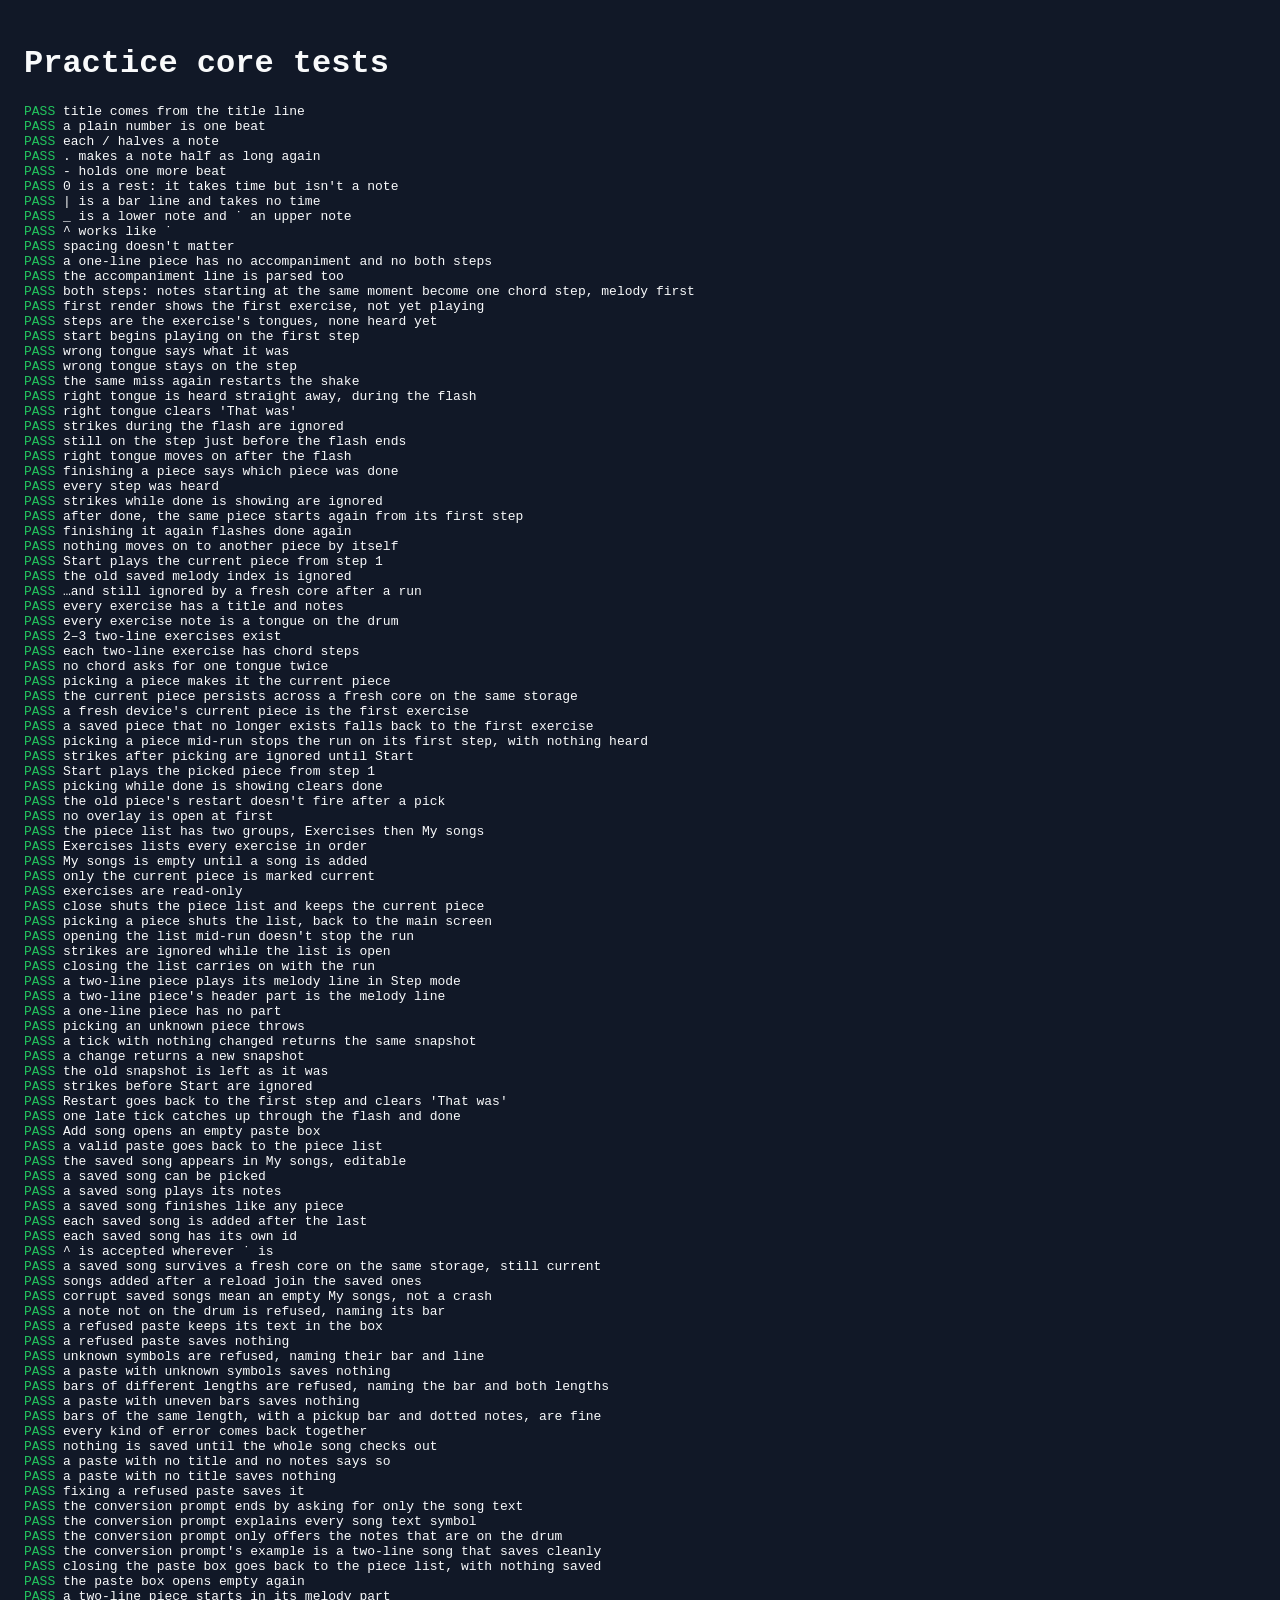
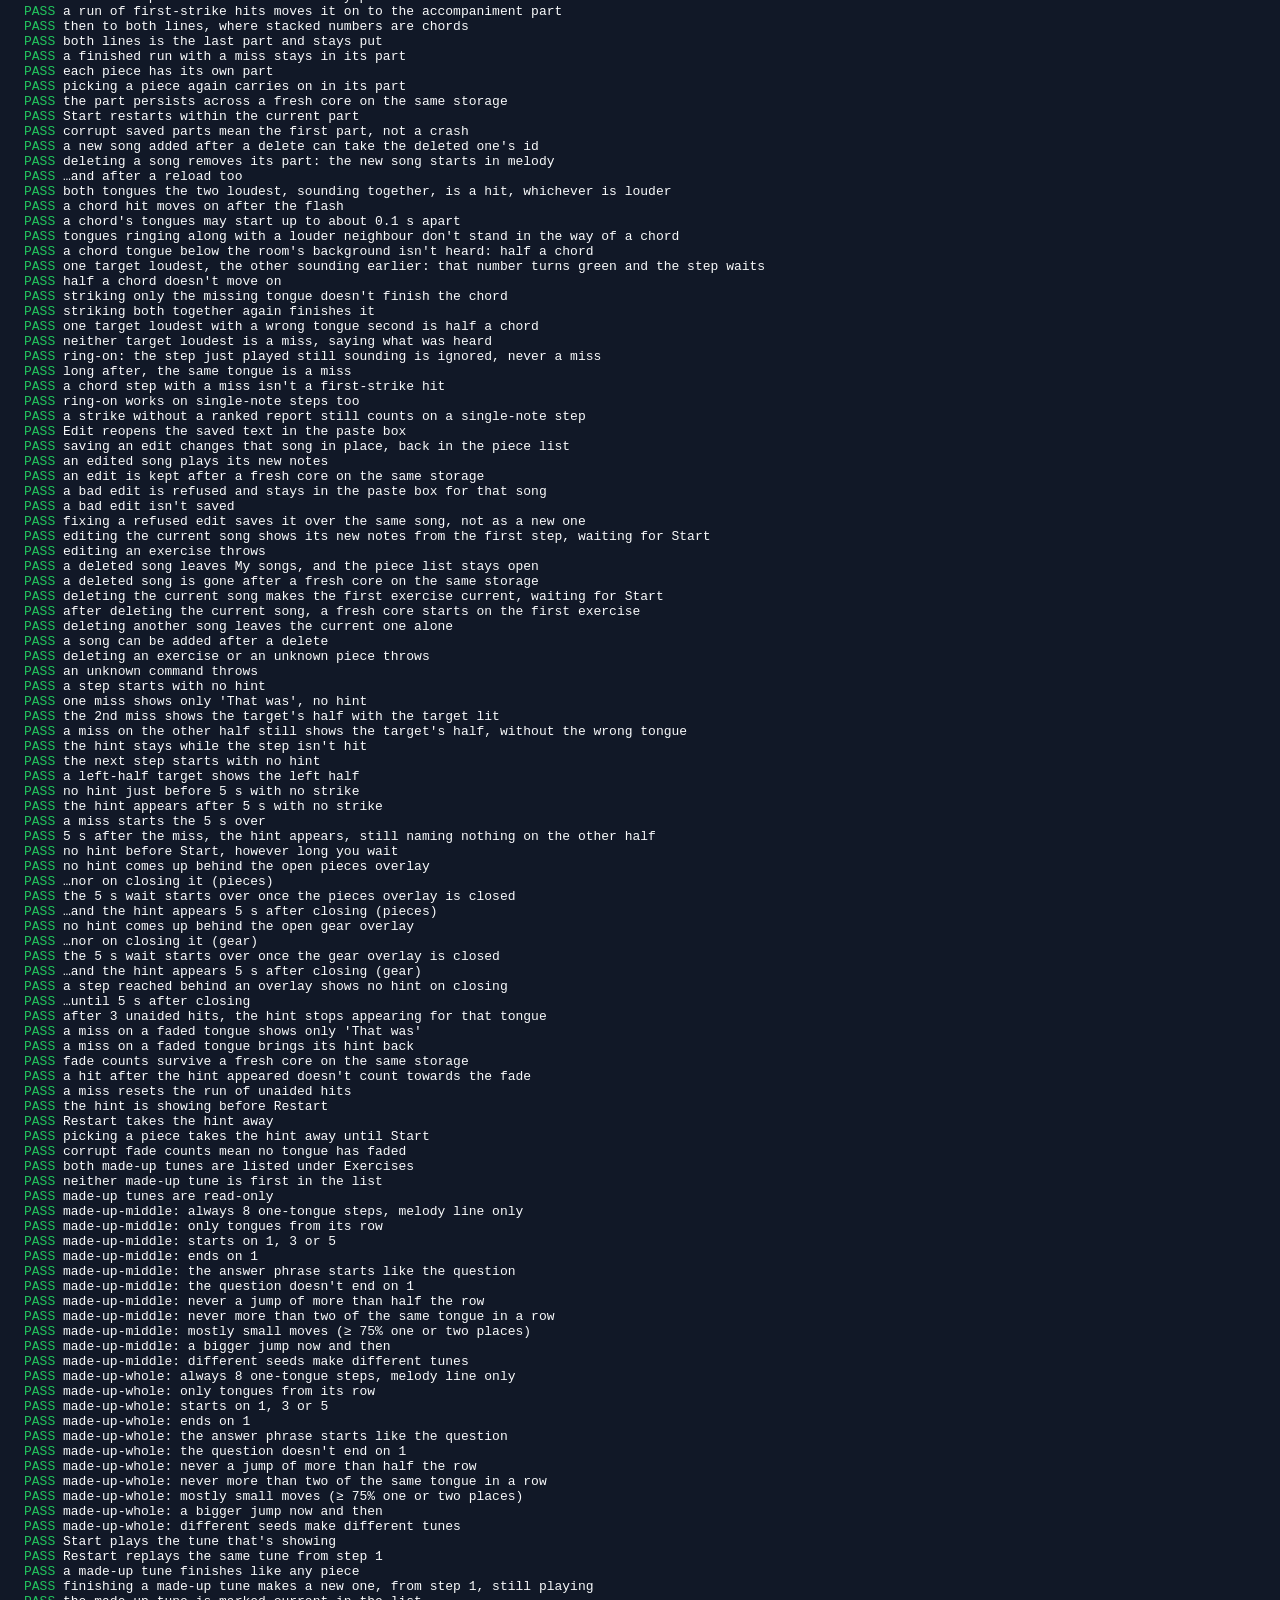
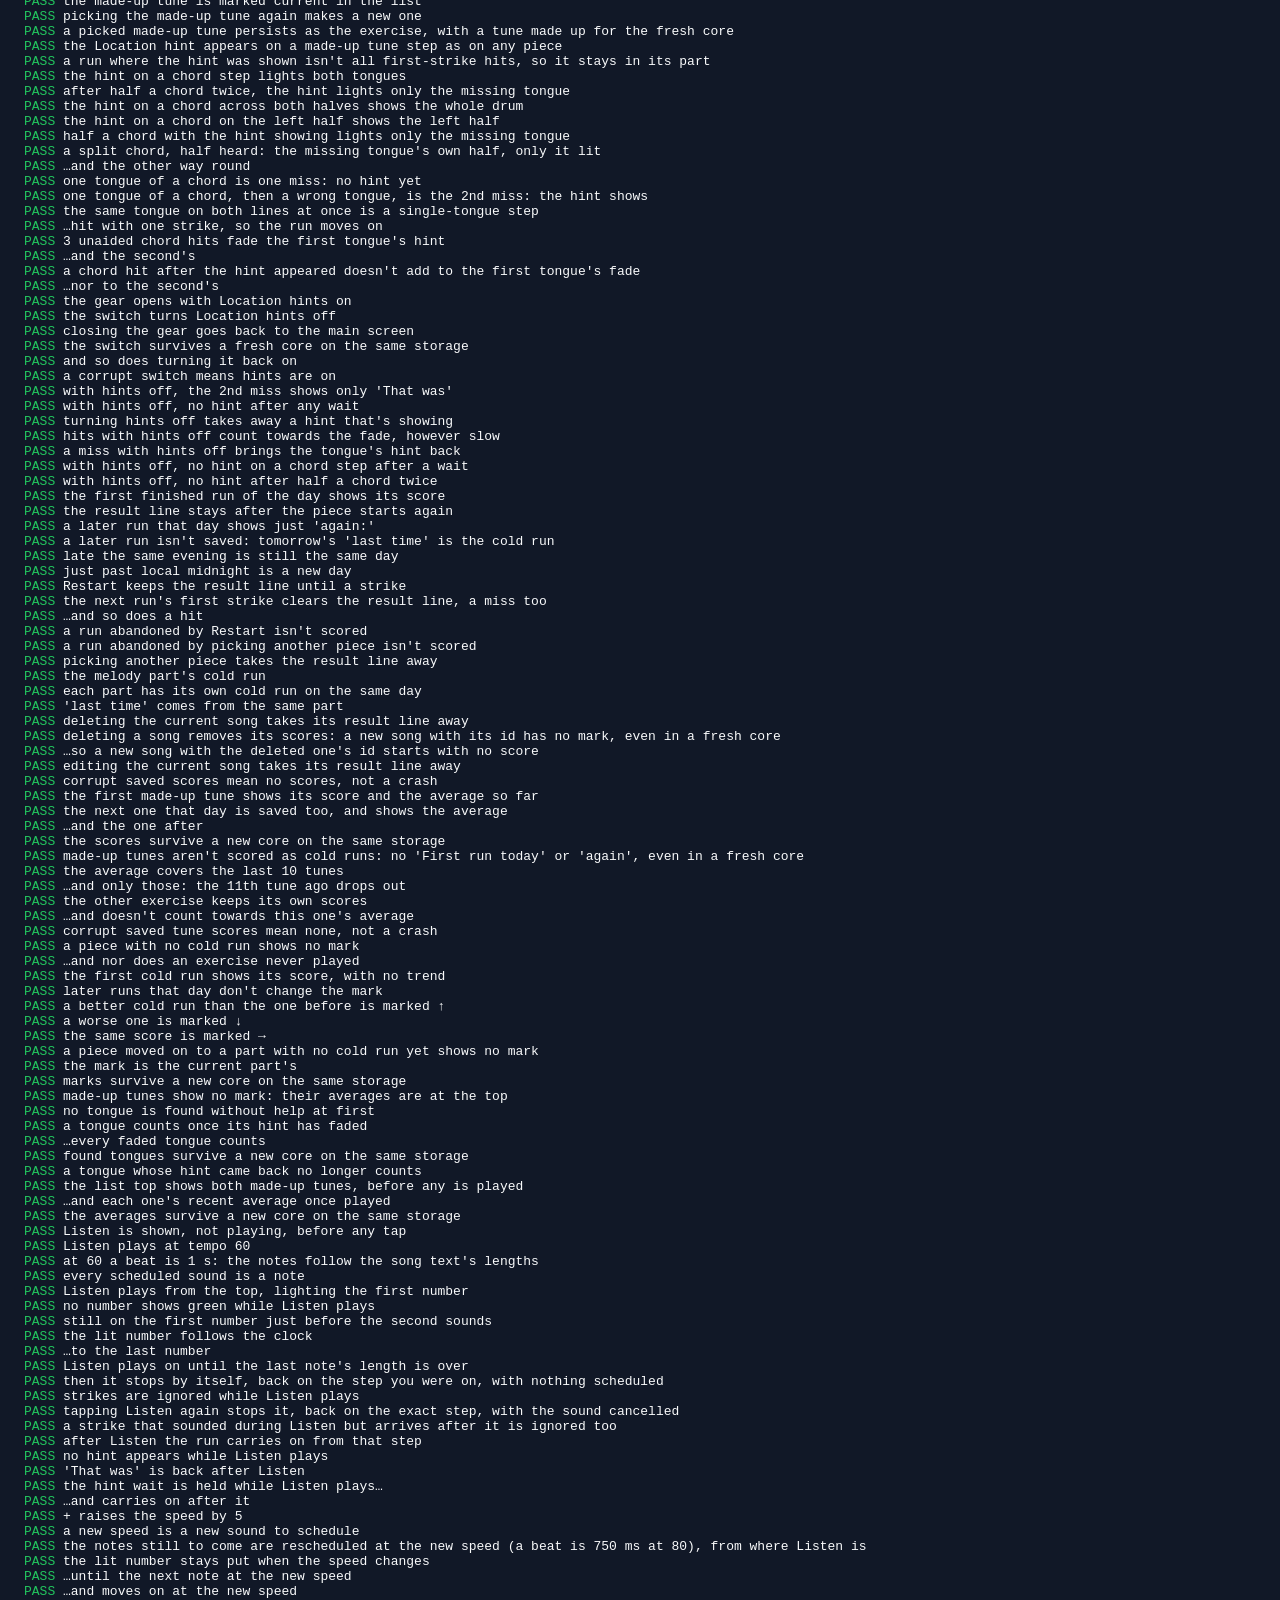
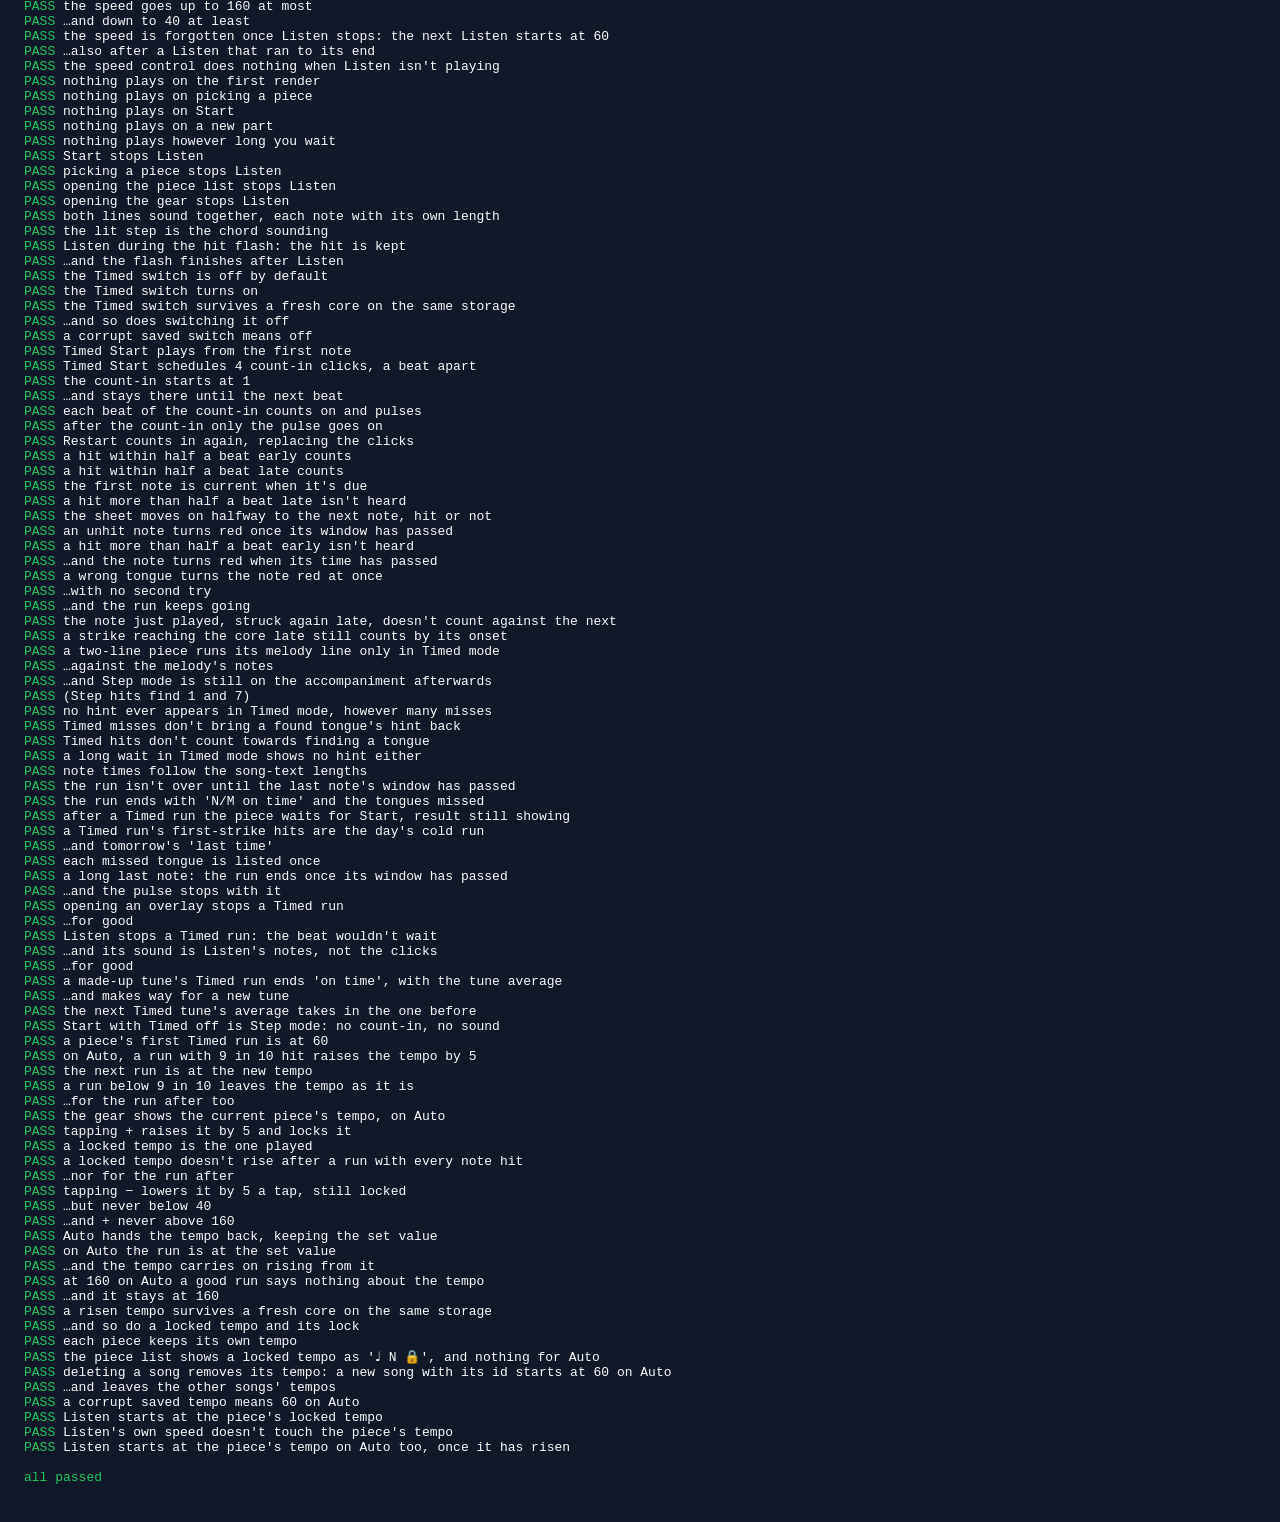
==== commit 9da0d5b7: "Count a soft chord tongue over a loud neighbour's ring-along In Twinkle's 4+_4, the loud 4 makes 3 a" ====
--- a/core-test.html
+++ b/core-test.html
@@ -566,6 +566,23 @@
       const { t, core } = inBoth();
       const v = core.send(report(t, ["3", 0], ["1", 90]));
       check("a chord's tongues may start up to about 0.1 s apart", heardIn(v.steps[0]), ["3", "1"]);
+    }
+
+    {
+      // A loud 3's neighbours ring along as loud as a soft 1, as a loud 4's do against _4.
+      const { t, core } = inBoth();
+      const strike = report(t, ["3", 0], ["2", -20], ["4", -30], ["1", 0]);
+      strike.ranked[1].ringAlong = strike.ranked[2].ringAlong = true;
+      check("tongues ringing along with a louder neighbour don't stand in the way of a chord",
+        heardIn(core.send(strike).steps[0]), ["3", "1"]);
+    }
+
+    {
+      const { t, core } = inBoth();
+      const strike = report(t, ["3", 0], ["1", 0]);
+      strike.ranked[1].heard = false;
+      check("a chord tongue below the room's background isn't heard: half a chord",
+        heardIn(core.send(strike).steps[0]), ["3"]);
     }
 
     {
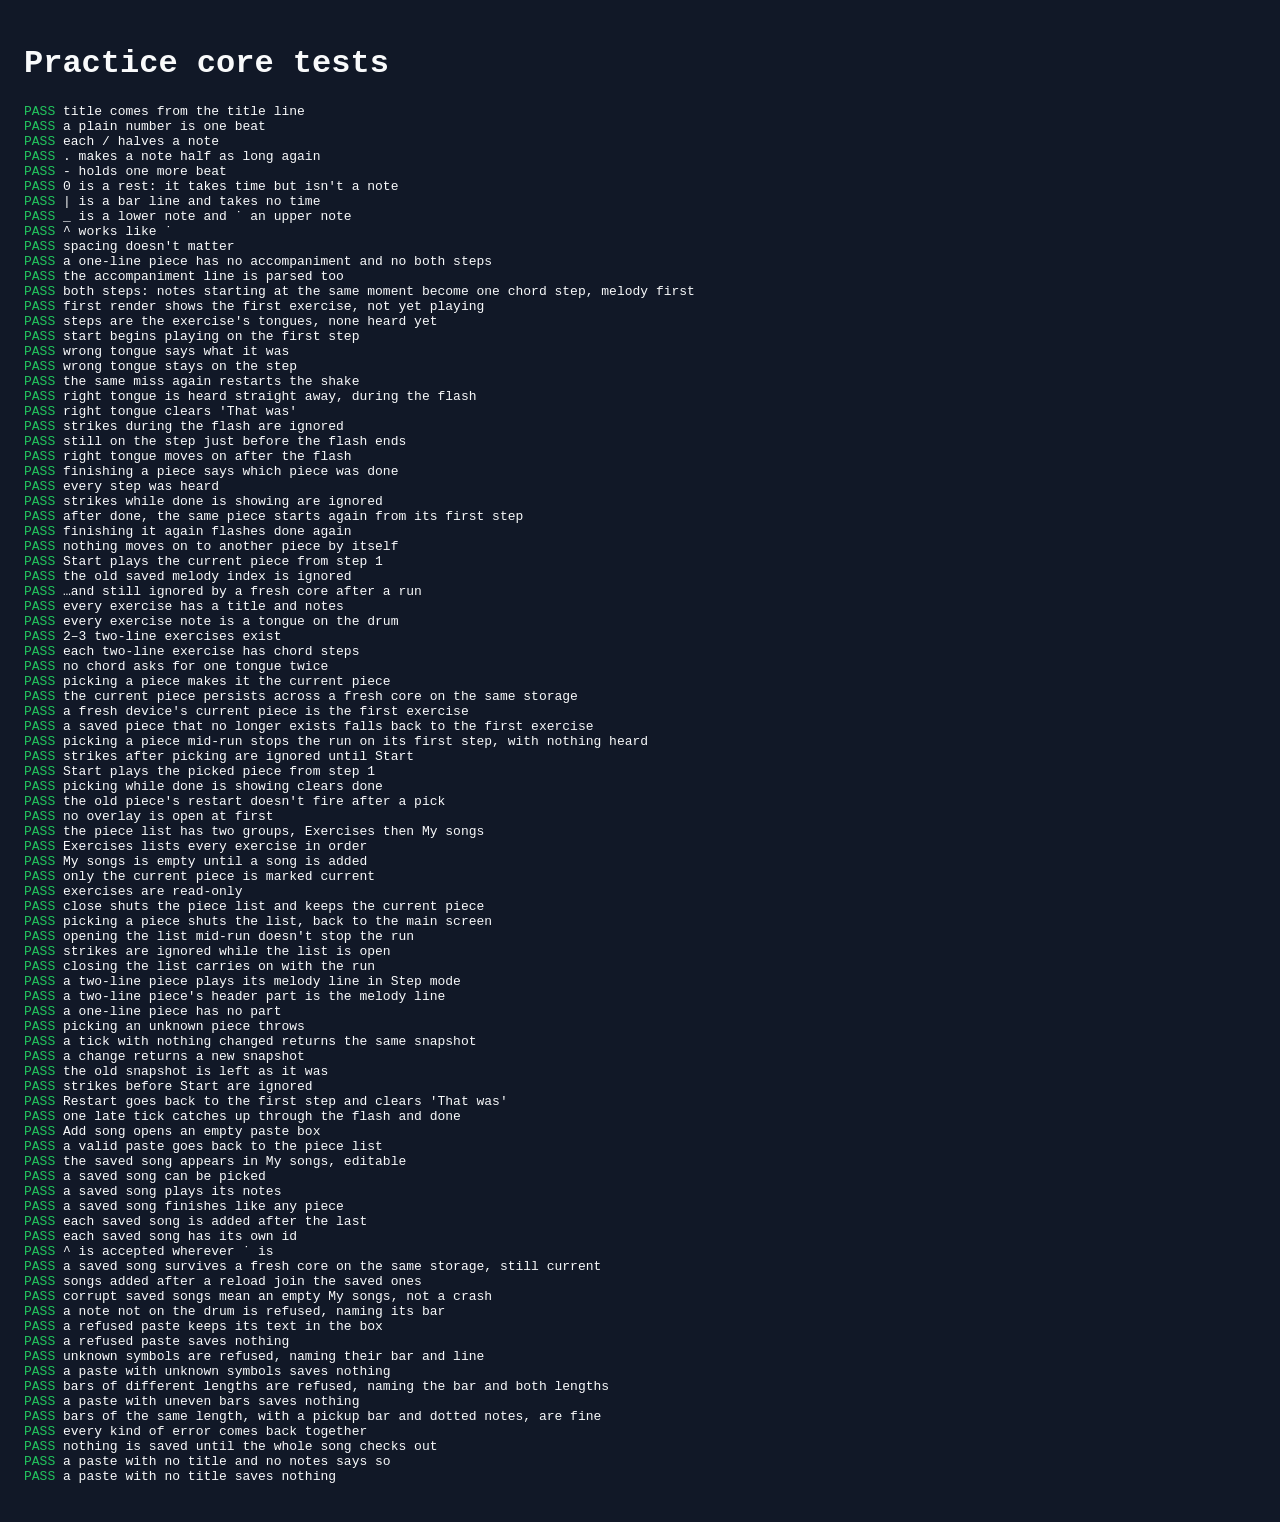
==== commit 389d922c: "Choose a two-line piece's part, and keep the Location hint out of the way The part under the piece n" ====
--- a/core-test.html
+++ b/core-test.html
@@ -436,6 +436,27 @@
     }
 
     {
+      // As chatbots write it: capitals, the label's full word and Markdown bold, inside a code fence.
+      const { core } = setup();
+      core.send({ type: "open", what: "editor" });
+      const v = core.send({ type: "saveSong",
+        text: "```\nTitle: Loose labels\n**Melody:** 1 2 | 3 - |\nAccompaniment: _5 - | _6 - |\n```" });
+      const song = songsIn(v).at(-1);
+      check("labels in any case, the word 'accompaniment' and Markdown bold all read as song text",
+        [song?.title, song && core.send({ type: "pick", pieceId: song.id }).piece.parts], ["Loose labels", ["melody", "accomp", "both"]]);
+    }
+
+    {
+      const { v, saved } = badPaste("title: Bass line\nmelody: 1 2 |\nbass: _5 - |");
+      check("a line with a label the app doesn't know is named, not quietly left out", v.overlay.errors.map((e) => e.message),
+        ['"bass:" isn\'t a song text line; use title:, melody: or accomp:']);
+      check("a paste with an unknown line saves nothing", saved, 0);
+      const old = JSON.stringify([{ id: "song-1", text: "title: Saved before\nmelody: 1 2 |\nbass: _5 - |" }]);
+      check("…but a song saved before with such a line still loads",
+        songsIn(setup(fakeStorage({ "tongue-drum:songs": old })).core.send({ type: "open", what: "pieces" })).map((p) => p.title), ["Saved before"]);
+    }
+
+    {
       const { core } = setup();
       core.send({ type: "open", what: "editor" });
       core.send({ type: "saveSong", text: "title: Bad\nmelody: 9" });
@@ -527,6 +548,22 @@
       check("Start restarts within the current part", [v.piece.part, v.position], ["accomp", 0]);
       v = setup(fakeStorage({ "tongue-drum:piece": "bells-two-lines", "tongue-drum:parts": "[oops" })).core.send({ type: "tick" });
       check("corrupt saved parts mean the first part, not a crash", v.piece.part, "melody");
+    }
+
+    {
+      const storage = fakeStorage();
+      const { core } = setup(storage);
+      let v = pickNewSong(core, DUET);
+      check("a two-line piece offers its three parts to choose from", v.piece.parts, ["melody", "accomp", "both"]);
+      core.send({ type: "start" });
+      v = core.send({ type: "choosePart", part: "both" });
+      check("choosing a part goes straight to it: the first step, waiting for Start",
+        [v.piece.part, v.steps.map((s) => ids(s).join("+")).join(" "), v.position, v.playing], ["both", "3+1 5+_5 6+_6", 0, false]);
+      check("the chosen part is the one Start plays", core.send({ type: "start" }).piece.part, "both");
+      check("…and it persists across a fresh core", setup(storage).core.send({ type: "tick" }).piece.part, "both");
+      v = core.send({ type: "choosePart", part: "accomp" });
+      check("an earlier part can be chosen again", v.piece.part, "accomp");
+      check("a one-line piece has no parts to choose from", core.send({ type: "pick", pieceId: "simple-phrase" }).piece.parts, []);
     }
 
     {
@@ -895,6 +932,31 @@
       for (const tongue of ["7", "1", "7", "1", "7"]) strikeAndWait(t, core, tongue);
       t.now += 5000;
       check("a hit after the hint appeared doesn't count towards the fade",
+        core.send({ type: "tick" }).hint, { half: "right", lit: ["1"], wrong: null });
+    }
+
+    {
+      const { t, core } = playSong(HINT_SONG);
+      t.now += 5000;
+      check("the hint shows before it's closed", core.send({ type: "tick" }).hint === null, false);
+      check("closing the hint takes it away", core.send({ type: "closeHint" }).hint, null);
+      core.send({ type: "strike", tongue: "3", at: t.now });
+      core.send({ type: "strike", tongue: "3", at: t.now });
+      t.now += 5000;
+      check("…for the rest of that step, misses and waits included", core.send({ type: "tick" }).hint, null);
+      strikeAndWait(t, core, "1");
+      t.now += 5000;
+      check("the next step's hint can show again", core.send({ type: "tick" }).hint, { half: "left", lit: ["7"], wrong: null });
+    }
+
+    {
+      const { t, core } = playSong(HINT_SONG);
+      t.now += 5000;
+      core.send({ type: "closeHint" });
+      strikeAndWait(t, core, "1"); // after the hint appeared, though it was closed
+      for (const tongue of ["7", "1", "7", "1", "7"]) strikeAndWait(t, core, tongue);
+      t.now += 5000;
+      check("a hit after closing the hint still doesn't count towards the fade",
         core.send({ type: "tick" }).hint, { half: "right", lit: ["1"], wrong: null });
     }
 
